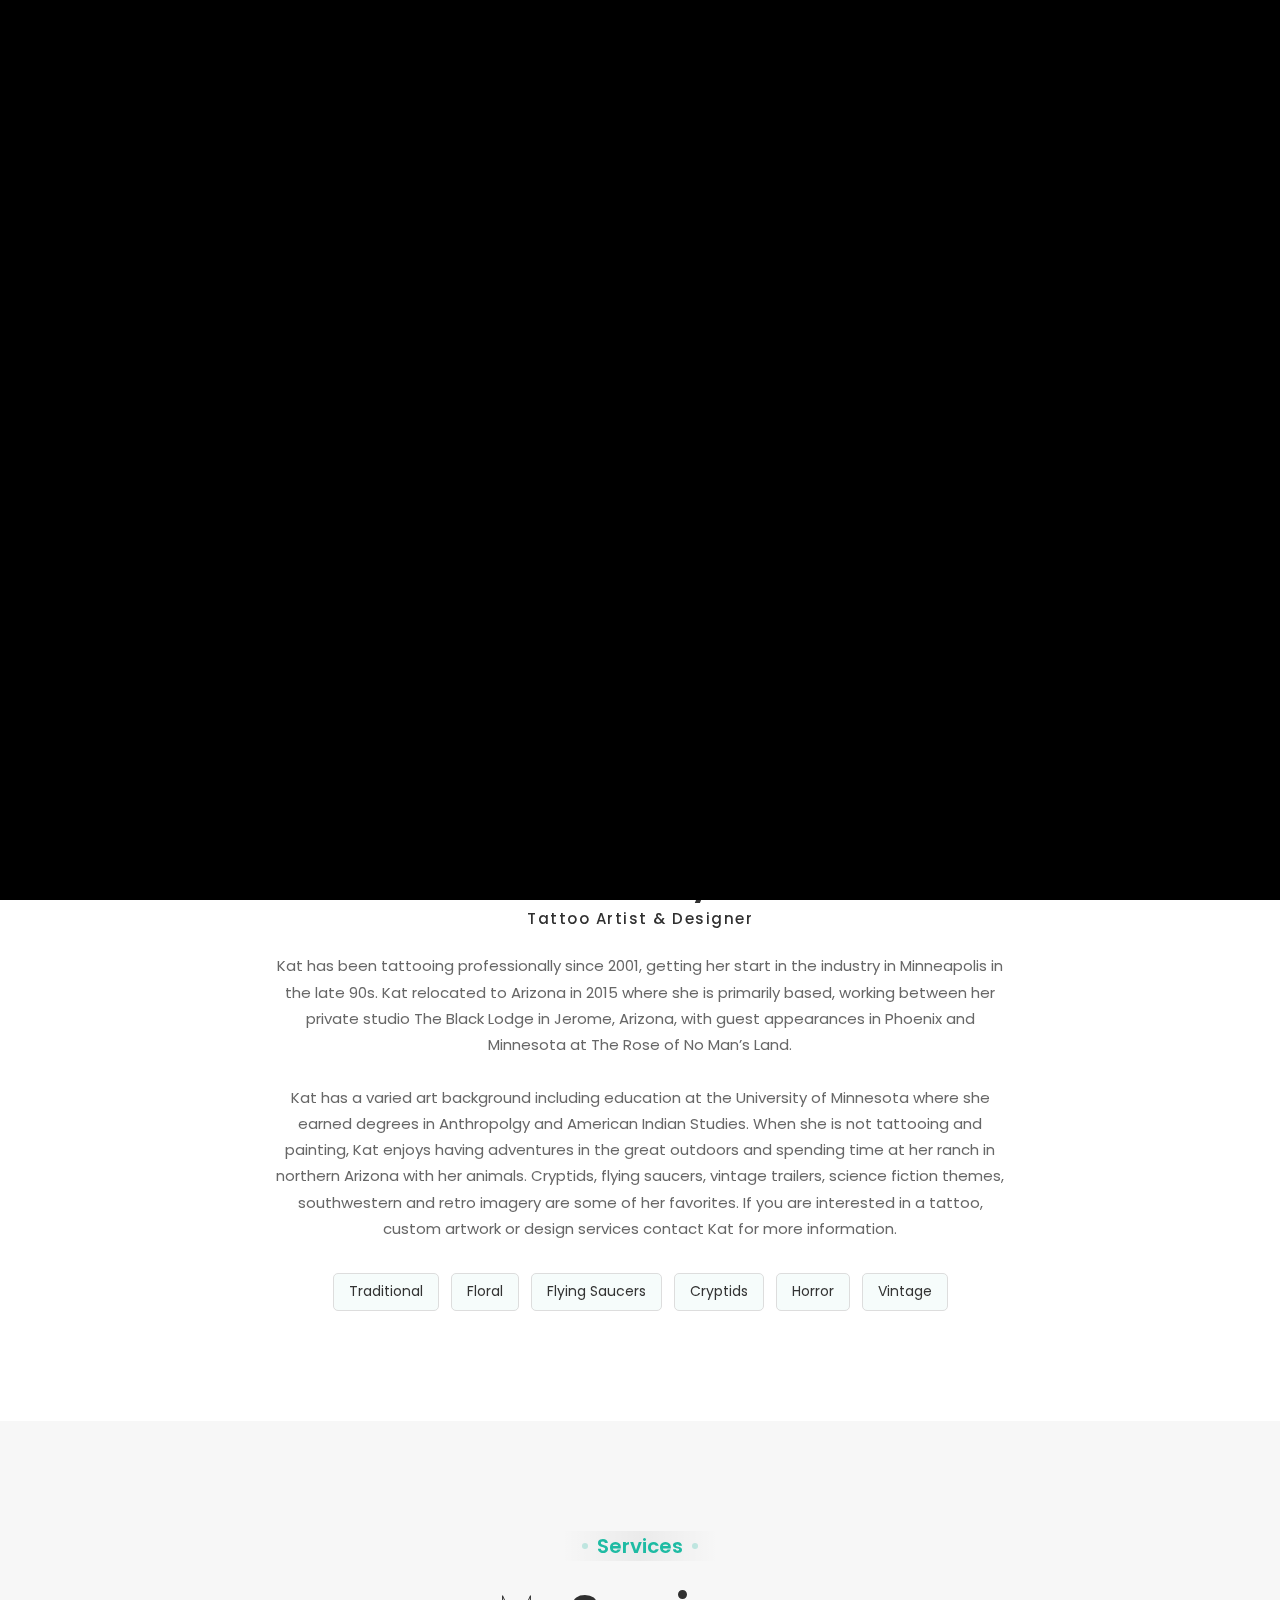
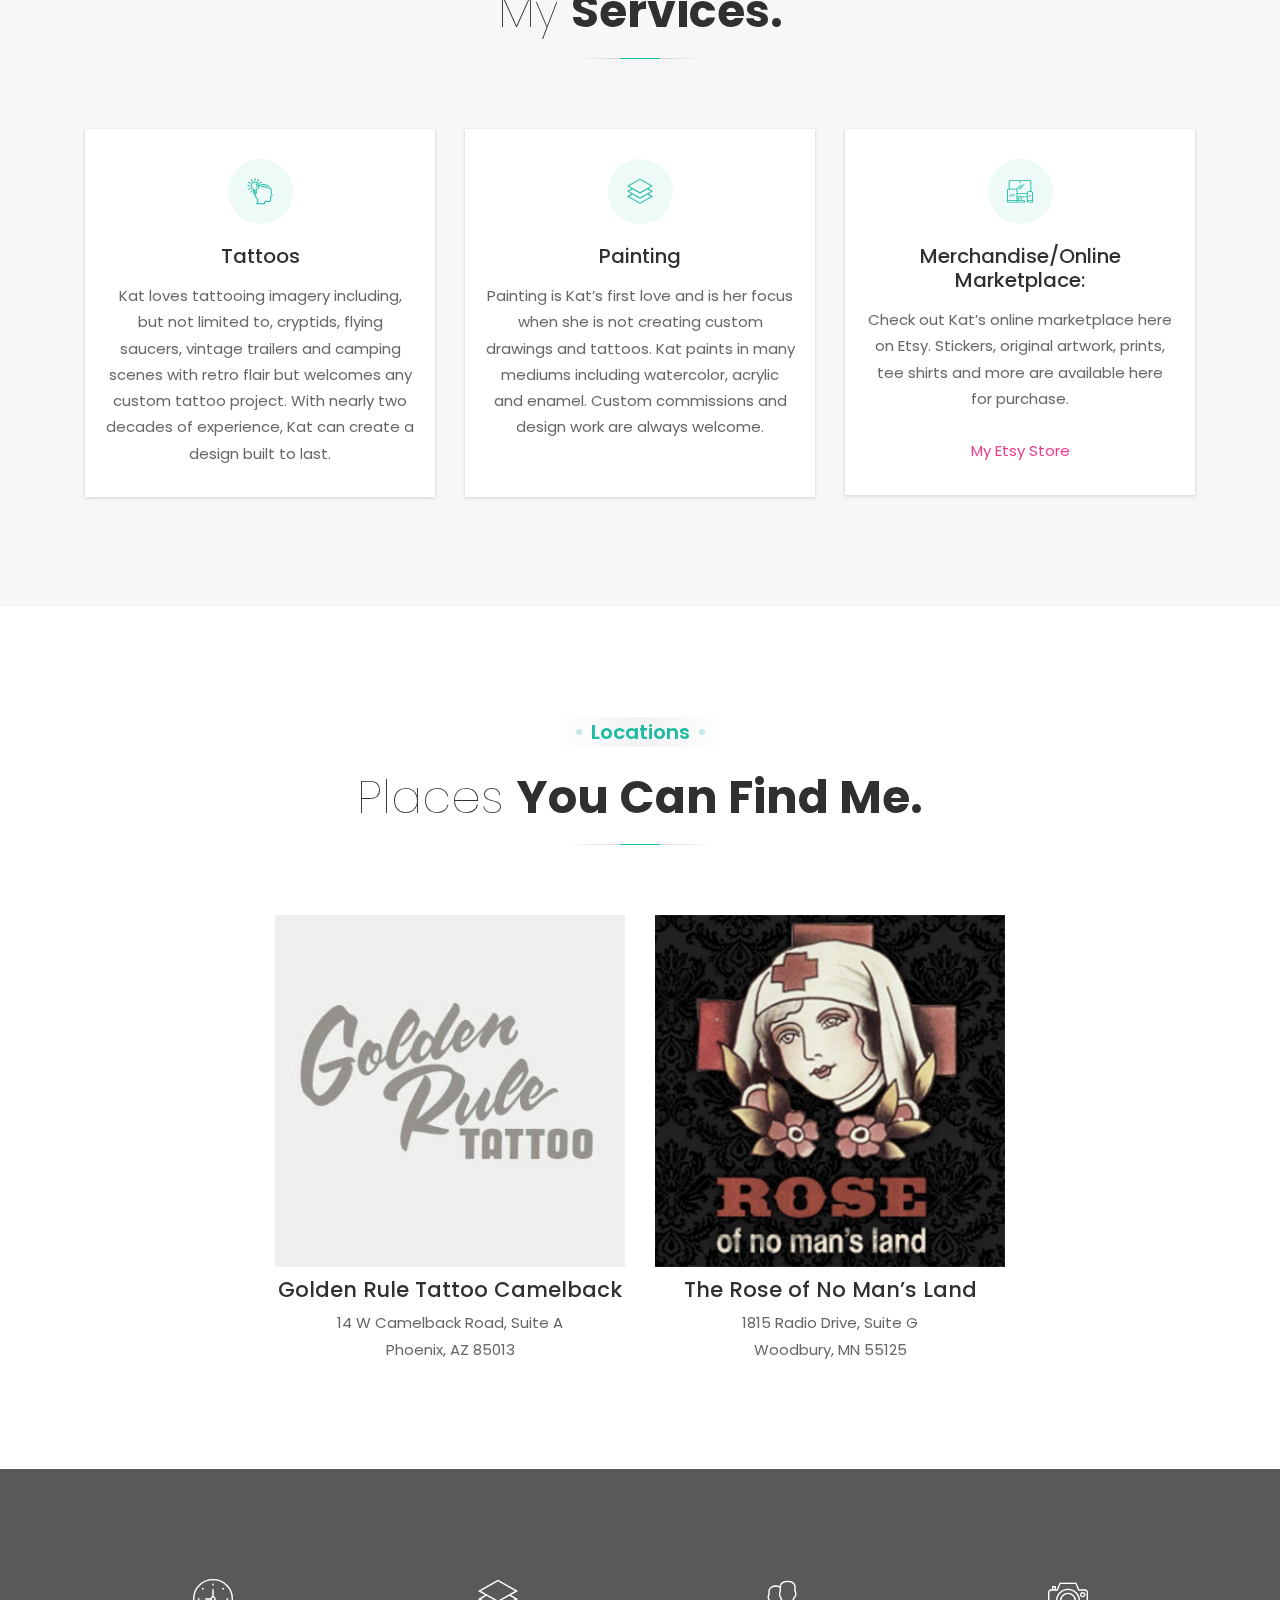
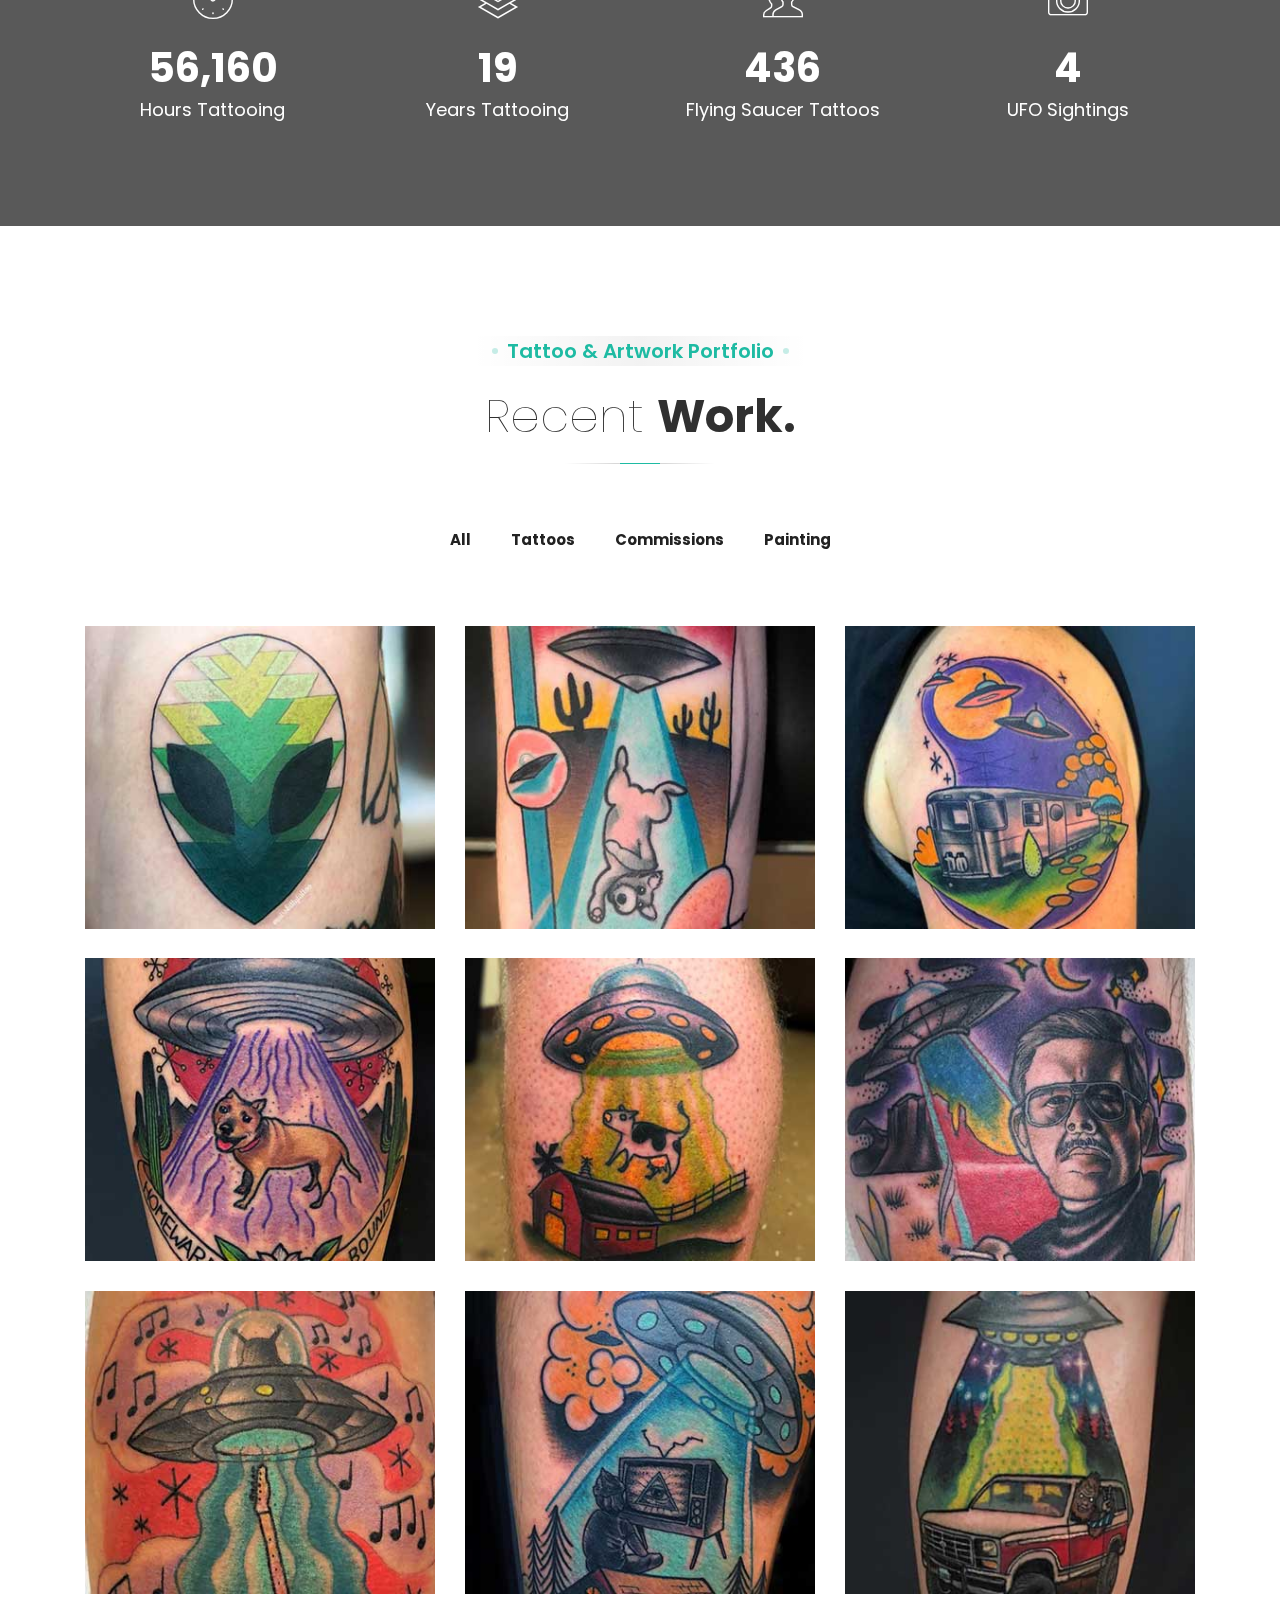
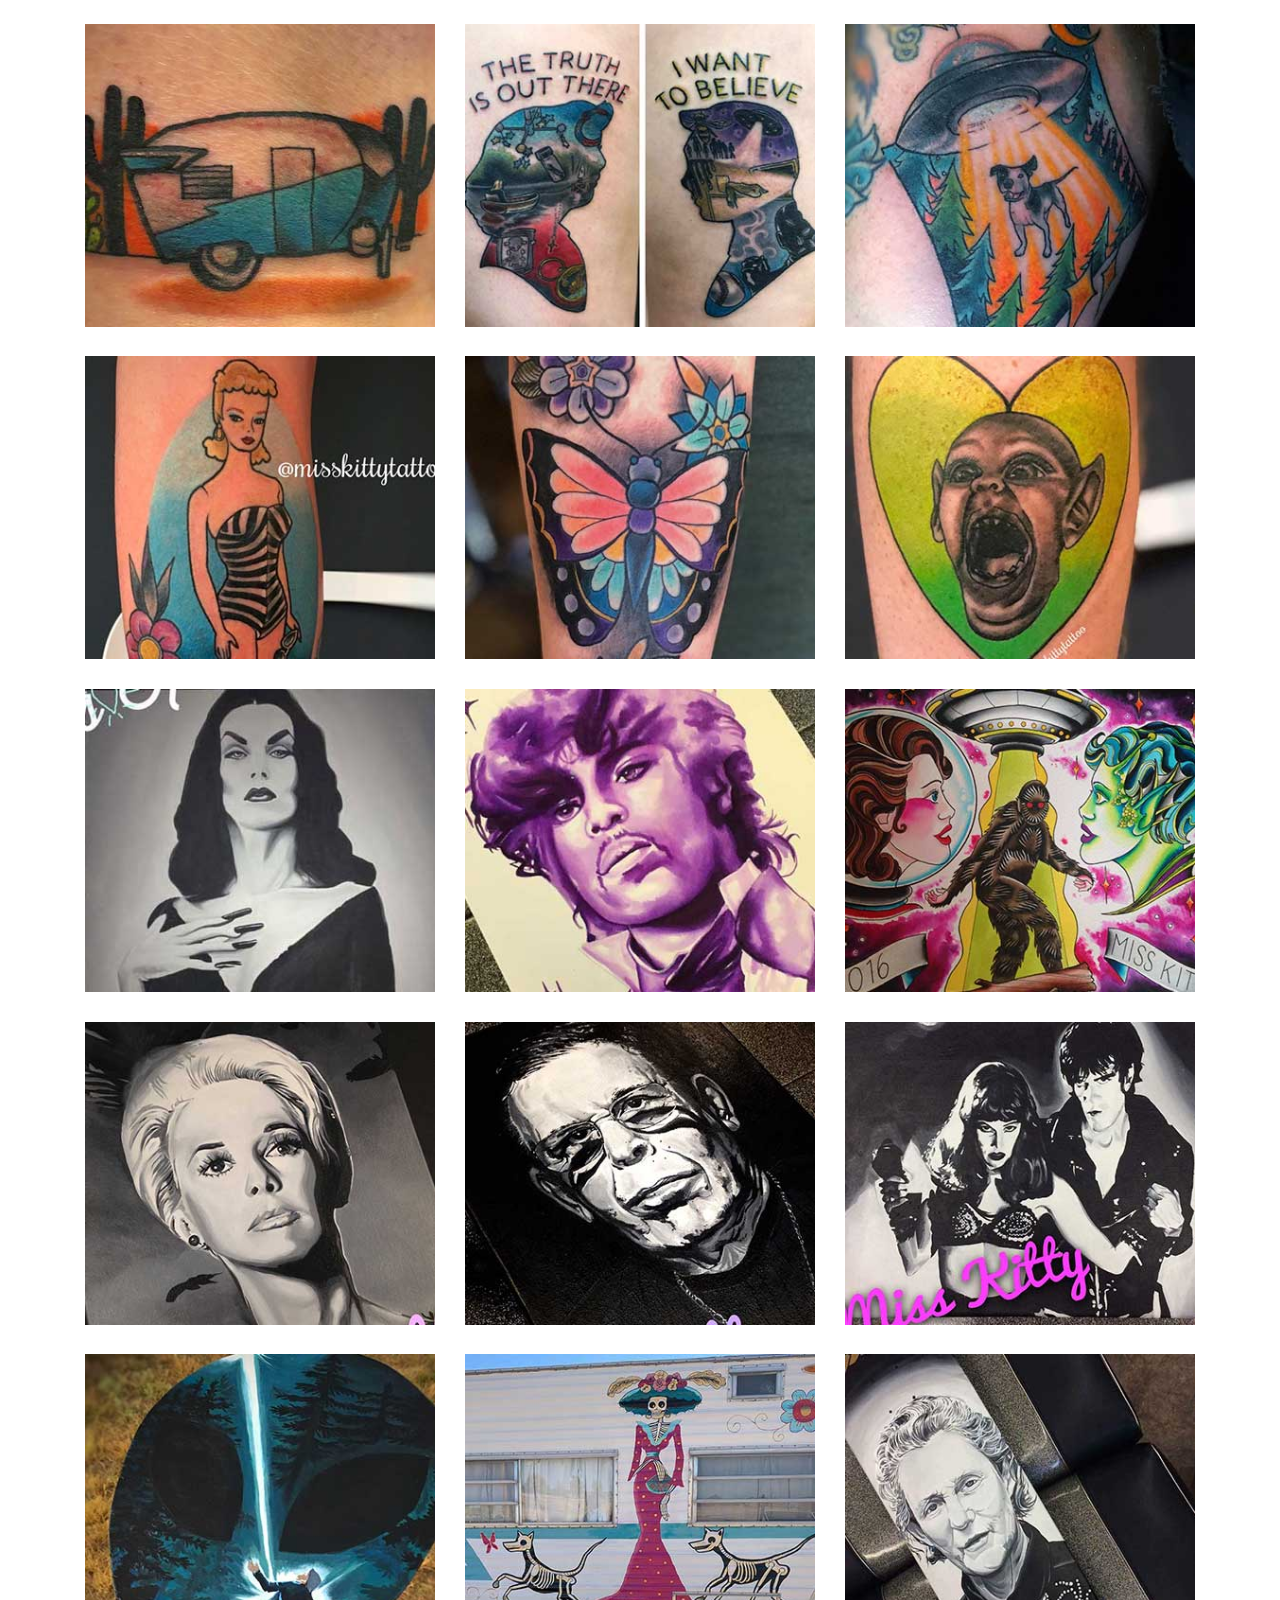
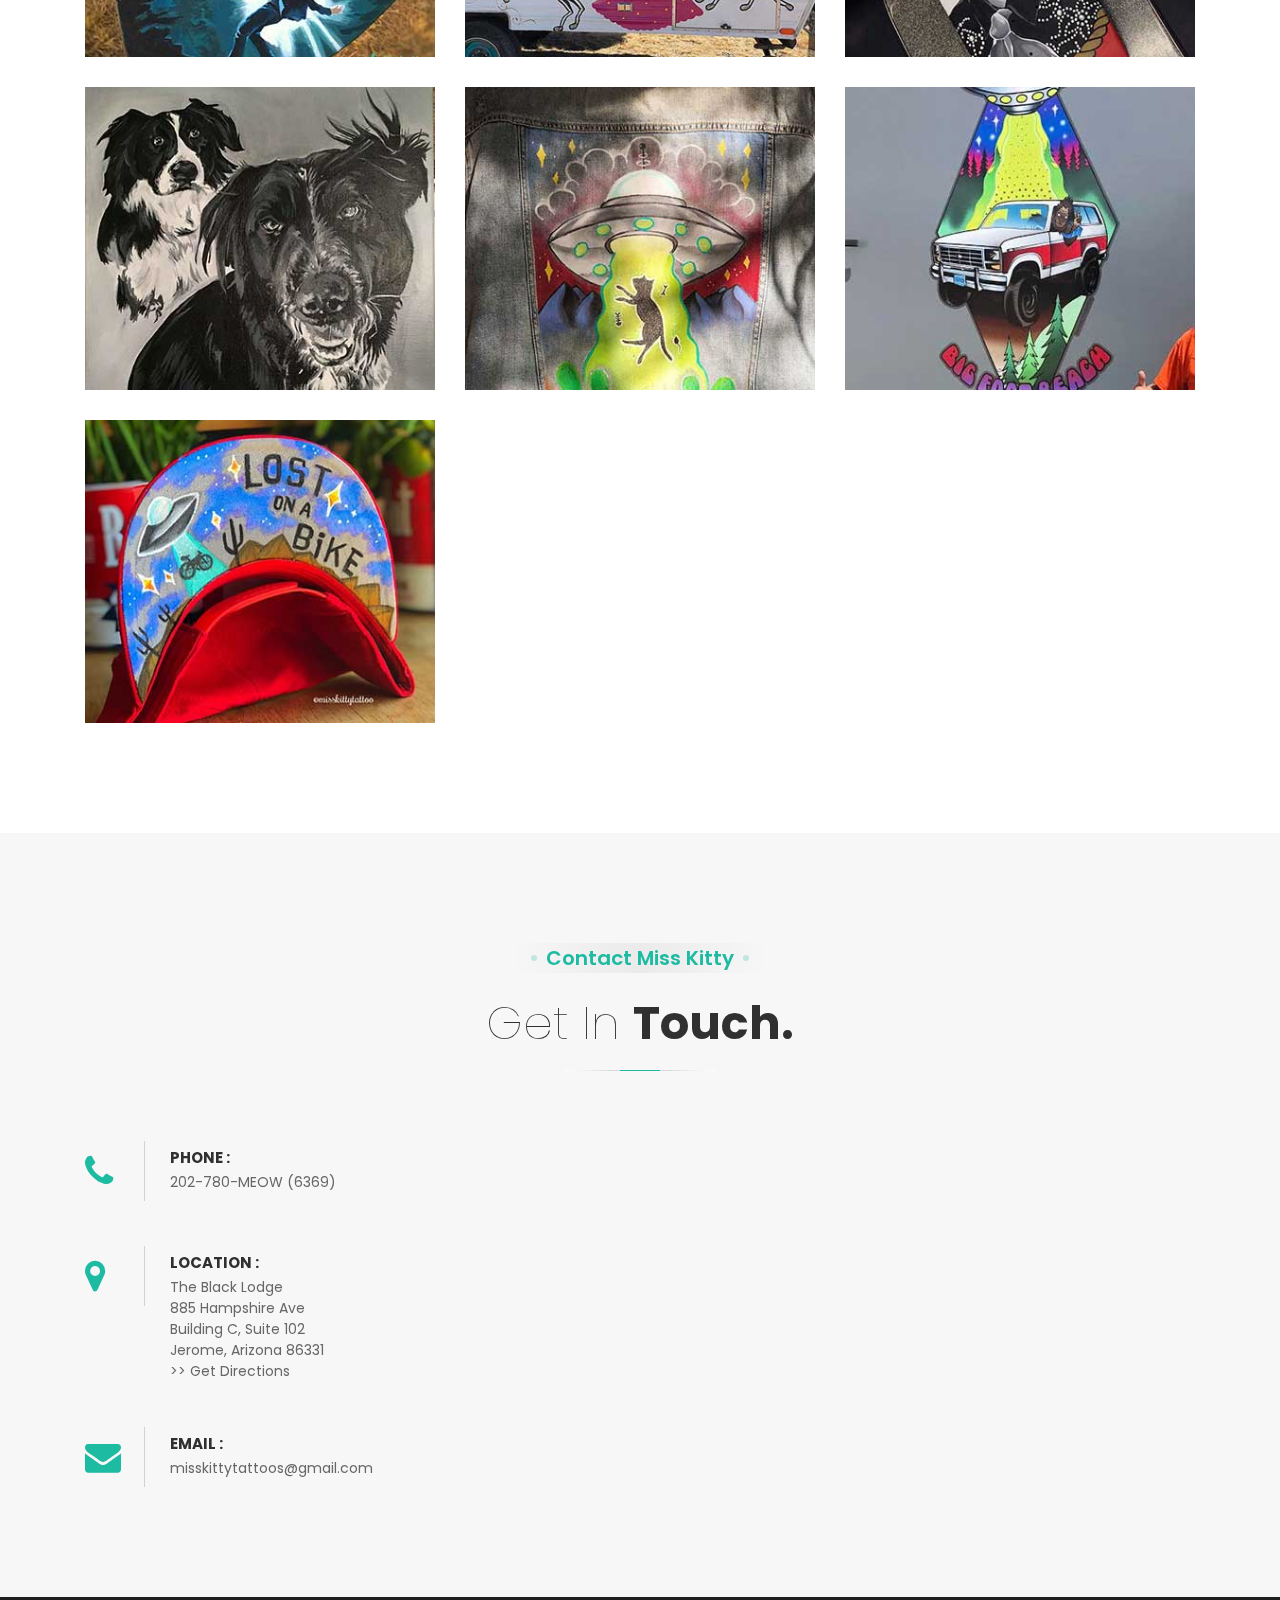
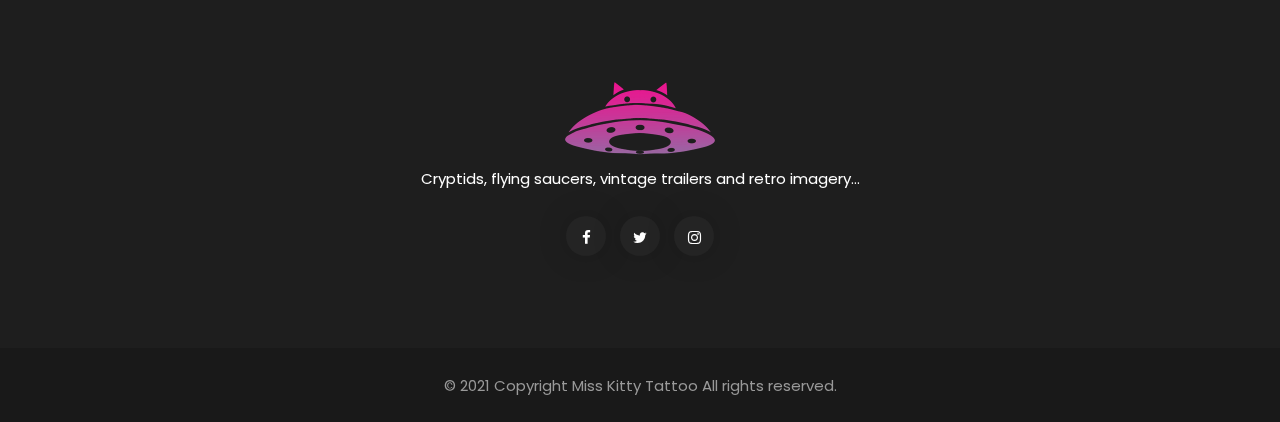
==== index.html @ 93c0c43f "Update index.html" ====
<!doctype html>
<html class="no-js" lang="zxx" dir="ltr">
<head>
    <meta charset="utf-8">
    <meta http-equiv="x-ua-compatible" content="ie=edge">
    <meta name="viewport" content="width=device-width, initial-scale=1">
    
    
    <!-- Page Title -->
    <title>Miss Kitty Tattoo</title>
    
    <!---Font Icon-->
    <link rel="stylesheet" href="css/font-awesome.min.css">
    <link rel="stylesheet" href="css/flaticon.css">
    
    <!-- Place favicon.ico in the root directory -->
    <link rel="shortcut icon" href="images/favicon.ico">

    <!-- Plugins css -->
    <link rel="stylesheet" href="css/plugins.css">
    
    <!-- Theme Style -->
    <link rel="stylesheet" href="style.css">
    
    <!-- Modernizr js-->
    <script src="js/vendor/modernizr-2.8.3.min.js"></script>
</head>

<body data-spy="scroll" data-target=".navigation_area">
    <!--[if lt IE 8]>
    <p class="browserupgrade">You are using an <strong>outdated</strong> browser. Please <a href="http://browsehappy.com/">upgrade your browser</a> to improve your experience.</p>
    <![endif]-->
    
    <!--~~~~~ Start Preloader Area ~~~~~-->
    <div id="preloader">
        <div class="loader_line"></div>
    </div>
    <!--~./ end prealoader area ~-->
    
    
    <!--~~~~~~~~~~~~~~~~~~~~~~~~~~~~~~~~~~~~~~~
        Site Header
    ~~~~~~~~~~~~~~~~~~~~~~~~~~~~~~~~~~~~~~~-->
    <header id="header" class="site_header">
        <!--~~~~~ Start Site Navigarion ~~~~~-->
        <div class="site_navigation">
            <div class="container-fluid">
                <div class="row">
                    <div class="col-12">
                        <nav class="navbar navbar-expand-lg navigation_area">
                            <a class="navbar-brand site_logo" href="index.html">
                                <img src="images/miss_kitty_tattoo_logo2.png" width="100" alt="miss kitty tattoo" id="logo">
                            </a>
                            <button class="navbar-toggler" type="button" data-toggle="collapse" data-target="#navbarNav" aria-controls="navbarNav" aria-expanded="false" aria-label="Toggle navigation">
                                <span class="navbar-toggler-icon"></span>
                            </button>
                            <div class="collapse navbar-collapse mainmenu_area" id="navbarNav">
                                <ul class="navbar-nav mainmenu">
                                    <li class="nav-item">
                                        <a class="nav-link smoot_scroll dots_effect active" href="#home" data-scroll-nav="0">Home <span class="dot_effect dot_hover"></span></a>
                                    </li>
                                    <li class="nav-item">
                                        <a class="nav-link smoot_scroll dots_effect" href="#about" data-scroll-nav="1">About <span class="dot_effect dot_hover"></span></a>
                                    </li>
                                    <li class="nav-item">
                                        <a class="nav-link smoot_scroll dots_effect" href="#services" data-scroll-nav="2">services <span class="dot_effect dot_hover"></span></a>
                                    </li>
                                    <li class="nav-item">
                                        <a class="nav-link smoot_scroll dots_effect" href="#location" data-scroll-nav="5">Locations <span class="dot_effect dot_hover"></span></a>
                                    </li>
                                    <li class="nav-item">
                                        <a class="nav-link smoot_scroll dots_effect" href="#work" data-scroll-nav="3">Work <span class="dot_effect dot_hover"></span></a>
                                    </li>
                                    <li class="nav-item">
                                        <a class="nav-link smoot_scroll dots_effect" href="#contact" data-scroll-nav="6">contact <span class="dot_effect dot_hover"></span></a>
                                    </li>
                                </ul>
                            </div>
                        </nav>
                    </div>
                </div>
            </div>
        </div>
        <!--~./ end site navigation ~-->
    </header>  
    <!--~~/. end site header ~~-->
    <div id="sticky_header"></div>
    
    
    <!--~~~~~~~~~~~~~~~~~~~~~~~~~~~~~~~~~~~~~~~
        Site Wrapper
    ~~~~~~~~~~~~~~~~~~~~~~~~~~~~~~~~~~~~~~~-->
    <div class="site_wrapper bg_white">
        <!--~~~~~ Start Welcome Area ~~~~~-->
        <section id="home" class="section_scroll welcome_area" data-scroll-index="0">
            <div class="bg_overlay bg_image page_cover" style="background-image:url('images/kat_tattooing2.jpg')"></div>
        2
            <div ></div>
            
            <!--~~~~~ Start Home Wrapper Info ~~~~~-->
            <div class="home_wrapper_info">
                <div class="container">
                    <div class="row justify-content-center">
                        <div class="col-lg-12">
                            <div class="home_text_block text-center">
                                <h3><span>Welcome to Miss Kitty Tattoo</span></h3>
                                <h1 class="cd-headline clip">
                                    <!--<span>Tattoos are</span>-->
                                    <span class="cd-words-wrapper">
                                        <b class="is-visible">I Want to Believe</b>
                                        <b>The Truth is Out There</b>
                                        <b>We are Not Alone</b>
                                    </span>
                                </h1>
                                <ul class="expart_list">
                                    <li>Tattoo Artist</li>
                                    <li>Painter</li>
                                    <li>Designer</li>
                                </ul>
                                <ul class="header_social_share">
                                    <li><a href="https://www.facebook.com/misskittytattoo/"><i class="fa fa-facebook"></i></a></li>
                                    <li><a href="https://twitter.com/kat_misskitty?lang=en"><i class="fa fa-twitter"></i></a></li>
                                    <li><a href="https://www.instagram.com/misskittytattoo/"><i class="fa fa-instagram"></i></a></li>
                                </ul>
                            </div>
                        </div>
                    </div>
                </div>
            </div>
            <!--~./ end home wrapper info ~-->

            <div class="scroll_indicator_wrapper">
                <a href="#about" class="scroll_indicator scroll_down" data-scroll-goto="1"></a>
            </div>
        </section>
        <!--~./ end welcome area ~-->
        
        <!--~~~~~ Start About Area ~~~~~-->
        <section id="about" class="section_scroll" data-scroll-index="1">
            <div class="about_area pb-110">
                <div class="container">
                    <div class="row justify-content-center">
                        <div class="col-lg-8">
                            <div class="about_content text-center">
                                <div class="info">
                                    <img src="images/miss_kitty_headshot.jpg" alt="about miss kitty">
                                    <h3>Miss Kitty</h3>
                                    <h5>Tattoo Artist & Designer</h5>
                                </div>

                                <p>Kat has been tattooing professionally since 2001, getting her start in the industry in Minneapolis in the late 90s. Kat relocated to Arizona in 2015 where she is primarily based, working between her private studio The Black Lodge in Jerome, Arizona, with guest appearances in Phoenix and Minnesota at The Rose of No Man’s Land. 
<br><br>
                                    Kat has a varied art background including education at the University of Minnesota where she earned degrees in Anthropolgy and American Indian Studies. When she is not tattooing and painting, Kat enjoys having adventures in the great outdoors and spending time at her ranch in northern Arizona with her animals. Cryptids, flying saucers, vintage trailers, science fiction themes, southwestern and retro imagery are some of her favorites. If you are interested in a tattoo, custom artwork or design services contact Kat for more information.</p>

                                <ul class="tag_list">
                                    <li>Traditional</li>
                                    <li>Floral</li>
                                    <li>Flying Saucers</li>
                                    <li>Cryptids</li>
                                    <li>Horror</li>
                                    <li>Vintage</li>
                                </ul>
                            </div>
                        </div>
                    </div>
                </div>
            </div>
            
        </section>
        <!--~./ end about area ~-->
        
        <!--~~~~~ Start Services Area ~~~~~-->
        <section id="services" class="services_area section_scroll bg_gray ptb-110" data-scroll-index="2">
            <div class="container">
                <div class="row">
                    <div class="col-12">
                        <div class="section_title text-center">
                            <h3><span>services</span></h3>
                            <h2 class="title">My <span>Services.</span></h2>
                        </div>
                    </div>
                </div>
                <div class="row justify-content-center">
                    <!--~~ Start Single Service ~~-->
                    <div class="col-lg-4 col-md-6">
                        <div class="single_service">
                            <div class="icon">
                                <i class="flaticon-idea"></i>
                            </div>
                            <div class="info">
                                <h2>Tattoos</h2>
                                <p>Kat loves tattooing imagery including, but not limited to, cryptids, flying saucers, vintage trailers and camping scenes with retro flair but welcomes any custom tattoo project. With nearly two decades of experience, Kat can create a design built to last. </p>
                            </div>
                        </div>
                    </div><!--~./end single service ~-->
                    <!--~~ Start Single Service ~~-->
                    <div class="col-lg-4 col-md-6">
                        <div class="single_service">
                            <div class="icon">
                                <i class="flaticon-layers"></i>
                            </div>
                            <div class="info">
                                <h2>Painting</h2>
                                <p>Painting is Kat’s first love and is her focus when she is not creating custom drawings and tattoos.  Kat paints in many mediums including watercolor, acrylic and enamel. Custom commissions and design work are always welcome.<br><br> </p>
                            </div>
                        </div>
                    </div><!--~./end single service ~-->
                    <!--~~ Start Single Service ~~-->
                    <div class="col-lg-4 col-md-6">
                        <div class="single_service">
                            <div class="icon">
                                <i class="flaticon-responsive"></i>
                            </div>
                            <div class="info">
                                <h2>Merchandise/Online Marketplace:</h2>
                                <p>Check out Kat’s online marketplace here on Etsy. Stickers, original artwork, prints, tee shirts and more are available here for purchase. 
                                    <br><br><a href="https://www.etsy.com/shop/MissKittyTattoos" target="_blank" style="color:#e83e8c !important;">My Etsy Store</a></p>
                            </div>
                        </div>
                    </div><!--~./end single service ~-->
                </div>
            </div>
        </section>
        <!--~./ end services area ~-->
         <!--~~~~~ Start Loaction Area ~~~~~-->
         <section id="location" class="services_area section_scroll ptb-110" data-scroll-index="5">
            <div class="container">
                <div class="row">
                    <div class="col-12">
                        <div class="section_title text-center">
                            <h3><span>locations</span></h3>
                            <h2 class="title">Places <span>You Can Find Me.</span></h2>
                        </div>
                    </div>
                </div>
                <div class="row justify-content-center">
                    <!--~~ Start Sigle Work ~~-->
                    <div class="col-lg-4 col-md-6 brand grid tattoo">
                        <a href="https://goldenruletattoo.com/kat/" target="_blank">
                            <div class="work_thumb" style="padding-bottom:10px;">
                                <img src="images/rule.jpg" alt="project1" class="img-responsive">
                            </div>
                            <div class="work_hover_mask">
                                <div class="mask_container text-center">
                                    <h3>Golden Rule Tattoo Camelback</h3>
                                    <p>14 W Camelback Road, Suite A<br>Phoenix, AZ 85013<br><br></p>
                                </div>
                            </div>
                        </a>
                    </div><!--~/. end single work ~-->
                    <!--~~ Start Sigle Work ~~-->
                   <!--~/. <div class="col-lg-4 col-md-6 grid art">
                        <a href="https://www.facebook.com/holdfasttattooprescott/" target="_blank">
                            <div class="work_thumb" style="padding-bottom:10px;">
                                <img src="images/hold.jpg" alt="project1" class="img-responsive">
                            </div>
                            <div class="work_hover_mask">
                                <div class="mask_container text-center">
                                    <h3>Hold Fast Tattoo</h3>
                                    <p>330 1/2 W. Gurley Street<br>Prescott, AZ 86301</p>
                                </div>
                                
                            </div>
                        </a>
                    </div> end single work ~-->
                    <!--~~ Start Sigle Work ~~-->
                    <div class="col-lg-4 col-md-6 brand grid tattoo">
                    <a href="http://www.mnrose.com/" target="_blank">
                            <div class="work_thumb" style="padding-bottom:10px;">
                                <img src="images/rose.jpg" alt="project1" class="img-responsive">
                            </div>
                    <div class="work_hover_mask">
                                <div class="mask_container text-center">
                                    <h3>The Rose of No Man’s Land</h3>
                                    <p>1815 Radio Drive, Suite G<br>Woodbury, MN 55125</p>
                                </div>
                        </div>
                    </a></div><!--~/. end single work ~-->
                </div>
                
            </div>
        </section>
        <!--~./ end location area ~-->
        <!--~~~~~ Start Fanfact Area ~~~~~-->
        <section class="fanfact_area ptb-100 funfact_bg bg_image bg_overlay" style="background-image:url('images/space.jpg')">
            <div class="container">
                <div class="row">
                    <!--~~ Start Fanfact ~~-->
                    <div class="col-lg-3 col-md-6 col-sm-6">
                        <div class="single-fanfact">
                            <span class="flaticon-clock"></span>
                            <h3 class="counter">56,160</h3>
                            <p>hours tattooing</p>
                        </div>
                    </div><!--~~/. end fanfact ~~-->
                    <!--~~ Start Fanfact ~~-->
                    <div class="col-lg-3 col-md-6 col-sm-6">
                        <div class="single-fanfact">
                            <span class="flaticon-layers"></span>
                            <h3 class="counter">19</h3>
                            <p>years tattooing</p>
                        </div>
                    </div><!--~~/. end fanfact ~~-->
                    <!--~~ Start Fanfact ~~-->
                    <div class="col-lg-3 col-md-6 col-sm-6">
                        <div class="single-fanfact">
                            <span class="flaticon-users"></span>
                            <h3 class="counter">436</h3>
                            <p>flying saucer tattoos</p>
                        </div>
                    </div><!--~~/. end fanfact ~~-->
                    <!--~~ Start Fanfact ~~-->
                    <div class="col-lg-3 col-md-6 col-sm-6">
                        <div class="single-fanfact">
                            <span class="flaticon-photo-camera"></span>
                            <h3 class="counter">4</h3>
                            <p>UFO sightings</p>
                        </div>
                    </div><!--~~/. end fanfact ~~-->
                    <!--~~ Start Fanfact 
                    <div class="col-lg-3 col-md-6 col-sm-6">
                        <div class="single-fanfact">
                            <span class="flaticon-trophy"></span>
                            <h3 class="counter">2</h3>
                            <p>Cryptids sightings</p>
                        </div>~~-->
                    </div><!--~~/. end fanfact ~~-->
                </div>
            </div>
        </section>
        <!--~./ end fanfact area ~-->
        
        <!--~~~~~ Start Work Area ~~~~~-->
        <section id="work" class="work_area section_scroll ptb-110" data-scroll-index="3">
            <div class="container">
                <div class="row">
                    <div class="col-12">
                        <div class="section_title text-center">
                            <h3><span>tattoo & artwork portfolio</span></h3>
                            <h2 class="title">Recent <span>Work.</span></h2>
                        </div>
                    </div>
                </div>
                <div class="row">
                    <div class="col-12">
                        <ul class="recent_work_nav">
                            <li>
                                <a href="#" data-filter="*" class="dots_effect filter active">all<span class="dot_effect dot_hover"></span>
                                </a>
                            </li>
                            <li>
                                <a href="#" data-filter=".tattoo" class="dots_effect filter">tattoos<span class="dot_effect dot_hover"></span></a>
                            </li>
                            <li>
                                <a href="#" data-filter=".art" class="dots_effect filter">commissions<span class="dot_effect dot_hover"></span></a>
                            </li>
                            <li>
                                <a href="#" data-filter=".paint" class="dots_effect filter">painting<span class="dot_effect dot_hover"></span></a>
                            </li>
<!--                            <li>
                                <a href="#" data-filter=".web" class="dots_effect filter">web<span class="dot_effect dot_hover"></span></a>
                            </li>-->
                        </ul>
                    </div>
                </div>
                <div id="masonry" class="row justify-content-center portfolio_items_list">
                    <!--~~ Start Sigle Work ~~-->
                    <div class="col-lg-4 col-md-6 brand grid tattoo">
                        <a href="images/art/tattoo_01_lg.jpg" class="work_item">
							<div class="work_thumb">
								<img src="images/art/tattoo_01_sm.jpg" alt="project1" class="img-responsive">
							</div>
							<div class="work_hover_mask">
								<div class="mask_container text-center">
                                        <h3>Click</h3>
                                        <p>To View</p>
								</div>
								<span class="fa fa-picture-o"></span>
							</div>
						</a>
                    </div><!--~/. end single work ~-->
                    <!--~~ Start Sigle Work ~~-->
                    <div class="col-lg-4 col-md-6 grid tatto">
                        <a href="images/art/tattoo_02_lg.jpg" class="work_item">
							<div class="work_thumb">
								<img src="images/art/tattoo_02_sm.jpg" alt="project1" class="img-responsive">
							</div>
							<div class="work_hover_mask">
								<div class="mask_container text-center">
                                        <h3>Click</h3>
                                        <p>To View</p>
								</div>
								<span class="fa fa-picture-o"></span>
							</div>
						</a>
                    </div><!--~/. end single work ~-->
                    <!--~~ Start Sigle Work ~~-->
                    <div class="col-lg-4 col-md-6 brand grid tattoo">
                      <a href="images/art/tattoo_03_lg.jpg" class="work_item">
							<div class="work_thumb">
								<img src="images/art/tattoo_03_sm.jpg" alt="project1" class="img-responsive">
							</div>
					  <div class="work_hover_mask">
								<div class="mask_container text-center">
                                        <h3>Click</h3>
                                        <p>To View</p>
								</div>
								<span class="fa fa-picture-o"></span>
						  </div>
					  </a></div><!--~/. end single work ~-->
                    <!--~~ Start Sigle Work ~~-->
                    <div class="col-lg-4 col-md-6 brand grid tattoo">
                        <a href="images/art/tattoo_04_lg.jpg" class="work_item">
							<div class="work_thumb">
								<img src="images/art/tattoo_04_sm.jpg" alt="project1" class="img-responsive">
							</div>
							<div class="work_hover_mask">
								<div class="mask_container text-center">
                                        <h3>Click</h3>
                                        <p>To View</p>
								</div>
								<span class="fa fa-picture-o"></span>
							</div>
						</a>
                    </div><!--~/. end single work ~-->
                    <!--~~ Start Sigle Work ~~-->
                    <div class="col-lg-4 col-md-6 brand grid tattoo">
                        <a href="images/art/tattoo_05_lg.jpg" class="work_item">
							<div class="work_thumb">
								<img src="images/art/tattoo_05_sm.jpg" alt="project1" class="img-responsive">
							</div>
							<div class="work_hover_mask">
								<div class="mask_container text-center">
                                        <h3>Click</h3>
								    <p>To View</p>
								</div>
								<span class="fa fa-picture-o"></span>
							</div>
						</a>
                    </div><!--~/. end single work ~-->
                    <!--~~ Start Sigle Work ~~-->
                    <div class="col-lg-4 col-md-6 brand grid tattoo">
                        <a href="images/art/tattoo_06_lg.jpg" class="work_item">
							<div class="work_thumb">
								<img src="images/art/tattoo_06_sm.jpg" alt="project1" class="img-responsive">
							</div>
							<div class="work_hover_mask">
								<div class="mask_container text-center">
                                        <h3>Click</h3>
								    <p>To View</p>
								</div>
								<span class="fa fa-picture-o"></span>
							</div>
						</a>
                    </div><!--~/. end single work ~-->
                    <!--~~ Start Sigle Work ~~-->
                    <div class="col-lg-4 col-md-6 brand grid tattoo">
                        <a href="images/art/tattoo_07_lg.jpg" class="work_item">
							<div class="work_thumb">
								<img src="images/art/tattoo_07_sm.jpg" alt="project1" class="img-responsive">
							</div>
							<div class="work_hover_mask">
								<div class="mask_container text-center">
                                        <h3>Click</h3>
								    <p>To View</p>
								</div>
								<span class="fa fa-picture-o"></span>
							</div>
						</a>
                    </div><!--~/. end single work ~-->
                    <!--~~ Start Sigle Work ~~-->
                    <div class="col-lg-4 col-md-6 grid brand tattoo">
                        <a href="images/art/tattoo_08_lg.jpg" class="work_item">
							<div class="work_thumb">
								<img src="images/art/tattoo_08_sm.jpg" alt="project1" class="img-responsive">
							</div>
							<div class="work_hover_mask">
								<div class="mask_container text-center">
                                        <h3>Click</h3>
								    <p>To View</p>
								</div>
								<span class="fa fa-picture-o"></span>
							</div>
						</a>
                    </div><!--~/. end single work ~-->
                    <!--~~ Start Sigle Work ~~-->
                    <div class="col-lg-4 col-md-6 grid brand tattoo">
                        <a href="images/art/tattoo_09_lg.jpg" class="work_item">
							<div class="work_thumb">
								<img src="images/art/tattoo_09_sm.jpg" alt="project1" class="img-responsive">
							</div>
							<div class="work_hover_mask">
								<div class="mask_container text-center">
                                        <h3>Click</h3>
								    <p>To View</p>
								</div>
								<span class="fa fa-picture-o"></span>
							</div>
						</a>
                    </div><!--~/. end single work ~-->
                    <!--~~ Start Sigle Work ~~-->
                    <div class="col-lg-4 col-md-6 brand grid tattoo">
                        <a href="images/art/tattoo_10_lg.jpg" class="work_item">
							<div class="work_thumb">
								<img src="images/art/tattoo_10_sm.jpg" alt="project1" class="img-responsive">
							</div>
							<div class="work_hover_mask">
								<div class="mask_container text-center">
                                        <h3>Click</h3>
								    <p>To View</p>
								</div>
								<span class="fa fa-picture-o"></span>
							</div>
						</a>
                    </div><!--~/. end single work ~-->
                    <!--~~ Start Sigle Work ~~-->
                    <div class="col-lg-4 col-md-6 brand grid tattoo">
                        <a href="images/art/tattoo_11_lg.jpg" class="work_item">
							<div class="work_thumb">
								<img src="images/art/tattoo_11_sm.jpg" alt="project1" class="img-responsive">
							</div>
							<div class="work_hover_mask">
								<div class="mask_container text-center">
                                        <h3>Click</h3>
								    <p>To View</p>
								</div>
								<span class="fa fa-picture-o"></span>
							</div>
						</a>
                    </div><!--~/. end single work ~-->
                    <!--~~ Start Sigle Work ~~-->
                    <div class="col-lg-4 col-md-6 brand grid tattoo">
                        <a href="images/art/tattoo_12_lg.jpg" class="work_item">
							<div class="work_thumb">
								<img src="images/art/tattoo_12_sm.jpg" alt="project1" class="img-responsive">
							</div>
							<div class="work_hover_mask">
								<div class="mask_container text-center">
                                        <h3>Click</h3>
								    <p>To View</p>
								</div>
								<span class="fa fa-picture-o"></span>
							</div>
						</a>
                    </div><!--~/. end single work ~-->
                    <!--~~ Start Sigle Work ~~-->
                    <div class="col-lg-4 col-md-6 grid brand tattoo">
                        <a href="images/art/tattoo_13_lg.jpg" class="work_item">
							<div class="work_thumb">
								<img src="images/art/tattoo_13_sm.jpg" alt="project1" class="img-responsive">
							</div>
							<div class="work_hover_mask">
								<div class="mask_container text-center">
                                        <h3>Click</h3>
								    <p>To View</p>
								</div>
								<span class="fa fa-picture-o"></span>
							</div>
						</a>
                    </div><!--~/. end single work ~-->
                    <!--~~ Start Sigle Work ~~-->
                    <div class="col-lg-4 col-md-6 brand grid tattoo">
                        <a href="images/art/tattoo_14_lg.jpg" class="work_item">
							<div class="work_thumb">
								<img src="images/art/tattoo_14_sm.jpg" alt="project1" class="img-responsive">
							</div>
							<div class="work_hover_mask">
								<div class="mask_container text-center">
                                        <h3>Click</h3>
								    <p>To View</p>
								</div>
								<span class="fa fa-picture-o"></span>
							</div>
						</a>
                    </div><!--~/. end single work ~-->
                    <!--~~ Start Sigle Work ~~-->
                    <div class="col-lg-4 col-md-6 brand grid tattoo">
                        <a href="images/art/tattoo_15_lg.jpg" class="work_item">
							<div class="work_thumb">
								<img src="images/art/tattoo_15_sm.jpg" alt="project1" class="img-responsive">
							</div>
							<div class="work_hover_mask">
								<div class="mask_container text-center">
                                        <h3>Click</h3>
								    <p>To View</p>
								</div>
								<span class="fa fa-picture-o"></span>
							</div>
						</a>
                    </div><!--~/. end single work ~-->
                    
                    <!--~~ Start Sigle Work ~~-->
                    <div class="col-lg-4 col-md-6 brand grid paint">
                        <a href="images/art/paint_01_lg.jpg" class="work_item">
							<div class="work_thumb">
								<img src="images/art/paint_01_sm.jpg" alt="project1" class="img-responsive">
							</div>
							<div class="work_hover_mask">
								<div class="mask_container text-center">
                                        <h3>Click</h3>
								    <p>To View</p>
								</div>
								<span class="fa fa-picture-o"></span>
							</div>
						</a>
                    </div><!--~/. end single work ~-->

 
       
                    <!--~~ Start Sigle Work ~~-->
                    <div class="col-lg-4 col-md-6 grid paint">
                        <a href="images/art/paint_02_lg.jpg" class="work_item">
							<div class="work_thumb">
								<img src="images/art/paint_02_sm.jpg" alt="project1" class="img-responsive">
							</div>
							<div class="work_hover_mask">
								<div class="mask_container text-center">
                                        <h3>Click</h3>
								    <p>To View</p>
								</div>
								<span class="fa fa-picture-o"></span>
							</div>
						</a>
                    </div><!--~/. end single work ~-->
                    <!--~~ Start Sigle Work ~~-->
                    <div class="col-lg-4 col-md-6 grid brand paint">
                        <a href="images/art/paint_03_lg.jpg" class="work_item">
							<div class="work_thumb">
								<img src="images/art/paint_03_sm.jpg" alt="project1" class="img-responsive">
							</div>
							<div class="work_hover_mask">
								<div class="mask_container text-center">
                                        <h3>Click</h3>
                                        <p>To View</p>
								</div>
								<span class="fa fa-picture-o"></span>
							</div>
						</a>
                    </div><!--~/. end single work ~-->
                    <!--~~ Start Sigle Work ~~-->
                    <div class="col-lg-4 col-md-6 grid brand paint">
                        <a href="images/art/paint_04_lg.jpg" class="work_item">
							<div class="work_thumb">
								<img src="images/art/paint_04_sm.jpg" alt="project1" class="img-responsive">
							</div>
							<div class="work_hover_mask">
								<div class="mask_container text-center">
                                        <h3>Click</h3>
                                        <p>To View</p>
								</div>
								<span class="fa fa-picture-o"></span>
							</div>
						</a>
                    </div><!--~/. end single work ~-->
                    <!--~~ Start Sigle Work ~~-->
                    <div class="col-lg-4 col-md-6 grid brand paint">
                        <a href="images/art/paint_05_lg.jpg" class="work_item">
							<div class="work_thumb">
								<img src="images/art/paint_05_sm.jpg" alt="project1" class="img-responsive">
							</div>
							<div class="work_hover_mask">
								<div class="mask_container text-center">
                                        <h3>Click</h3>
                                        <p>To View</p>
								</div>
								<span class="fa fa-picture-o"></span>
							</div>
						</a>
                    </div><!--~/. end single work ~-->
                    <!--~~ Start Sigle Work ~~-->
                    <div class="col-lg-4 col-md-6 grid brand paint">
                        <a href="images/art/paint_06_lg.jpg" class="work_item">
							<div class="work_thumb">
								<img src="images/art/paint_06_sm.jpg" alt="project1" class="img-responsive">
							</div>
							<div class="work_hover_mask">
								<div class="mask_container text-center">
                                        <h3>Click</h3>
                                        <p>To View</p>
								</div>
								<span class="fa fa-picture-o"></span>
							</div>
						</a>
                    </div><!--~/. end single work ~-->
                    <!--~~ Start Sigle Work ~~-->
                    <div class="col-lg-4 col-md-6 grid brand paint">
                        <a href="images/art/paint_07_lg.jpg" class="work_item">
							<div class="work_thumb">
								<img src="images/art/paint_07_sm.jpg" alt="project1" class="img-responsive">
							</div>
							<div class="work_hover_mask">
								<div class="mask_container text-center">
                                        <h3>Click</h3>
                                        <p>To View</p>
								</div>
								<span class="fa fa-picture-o"></span>
							</div>
						</a>
                    </div><!--~/. end single work ~-->
                    <!--~~ Start Sigle Work ~~-->
                    <div class="col-lg-4 col-md-6 grid brand art">
                        <a href="images/art/art_01_lg.jpg" class="work_item">
							<div class="work_thumb">
								<img src="images/art/art_01_sm.jpg" alt="project1" class="img-responsive">
							</div>
							<div class="work_hover_mask">
								<div class="mask_container text-center">
								    <h3>Click</h3>
								    <p>To View</p>
								</div>
								<span class="fa fa-picture-o"></span>
							</div>
						</a>
                    </div><!--~/. end single work ~-->
                    <!--~~ Start Sigle Work ~~-->
                    <div class="col-lg-4 col-md-6 grid brand art">
                        <a href="images/art/art_02_lg.jpg" class="work_item">
							<div class="work_thumb">
								<img src="images/art/art_02_sm.jpg" alt="project1" class="img-responsive">
							</div>
							<div class="work_hover_mask">
								<div class="mask_container text-center">
								    <h3>Click</h3>
								    <p>To View</p>
								</div>
								<span class="fa fa-picture-o"></span>
							</div>
						</a>
                    </div><!--~/. end single work ~-->
                    <!--~~ Start Sigle Work ~~-->
                    <div class="col-lg-4 col-md-6 grid brand art">
                        <a href="images/art/art_03_lg.jpg" class="work_item">
							<div class="work_thumb">
								<img src="images/art/art_03_sm.jpg" alt="project1" class="img-responsive">
							</div>
							<div class="work_hover_mask">
								<div class="mask_container text-center">
								    <h3>Click</h3>
								    <p>To View</p>
								</div>
								<span class="fa fa-picture-o"></span>
							</div>
						</a>
                    </div><!--~/. end single work ~-->
                    <!--~~ Start Sigle Work ~~-->
                    <div class="col-lg-4 col-md-6 grid brand art">
                        <a href="images/art/art_04_lg.jpg" class="work_item">
							<div class="work_thumb">
								<img src="images/art/art_04_sm.jpg" alt="project1" class="img-responsive">
							</div>
							<div class="work_hover_mask">
								<div class="mask_container text-center">
								    <h3>Click</h3>
								    <p>To View</p>
								</div>
								<span class="fa fa-picture-o"></span>
							</div>
						</a>
                    </div><!--~/. end single work ~-->
                    <!--~~ Start Sigle Work ~~-->
                    <div class="col-lg-4 col-md-6 grid brand art">
                        <a href="images/art/art_05_lg.jpg" class="work_item">
							<div class="work_thumb">
								<img src="images/art/art_05_sm.jpg" alt="project1" class="img-responsive">
							</div>
							<div class="work_hover_mask">
								<div class="mask_container text-center">
								    <h3>Click</h3>
								    <p>To View</p>
								</div>
								<span class="fa fa-picture-o"></span>
							</div>
						</a>
                    </div><!--~/. end single work ~-->
                    <!--~~ Start Sigle Work ~~-->
                    <div class="col-lg-4 col-md-6 grid brand art">
                        <a href="images/art/art_07_lg.jpg" class="work_item">
							<div class="work_thumb">
								<img src="images/art/art_07_sm.jpg" alt="project1" class="img-responsive">
							</div>
							<div class="work_hover_mask">
								<div class="mask_container text-center">
								    <h3>Click</h3>
								    <p>To View</p>
								</div>
								<span class="fa fa-picture-o"></span>
							</div>
						</a>
                    </div><!--~/. end single work ~-->
                </div>
            </div>
        </section>
        <!--~./ end work area ~-->
        
  
        
        <!--~~~~~ Start Contact Area ~~~~~-->
        <section class="contact_area section_scroll bg_gray ptb-110"  data-scroll-index="6">
            <div class="container">
                <div class="row">
                    <div class="col-lg-12">
                        <div class="section_title text-center">
                            <h3><span>contact miss kitty</span></h3>
                            <h2 class="title">Get In <span>Touch.</span></h2>
                        </div>
                    </div>
                </div>
                <div class="row">
                    <div class="col-lg-6">
                        <!--~~~~~ Start Single Contact Info ~~~~~-->
                        <div class="single_contact_info">
                            <span class="fa fa-phone"></span>
                            <div class="info">
                                <h4>Phone : </h4>
                                <p>202-780-MEOW (6369)</p>
                            </div>
                        </div><!--~./ end single contact info~-->
                        <!--~~~~~ Start Single Contact Info ~~~~~-->
                        <div class="single_contact_info">
                            <span class="fa fa-map-marker"></span>
                            <div class="info">
                                <h4>Location : </h4>

                                <p>The Black Lodge</br>
                                885 Hampshire Ave</br>
                                Building C, Suite 102</br>
                                Jerome, Arizona 86331</br><a style="border-bottom: 1.5px solid #383739; padding-bottom: 1px;" href="https://g.page/the-black-lodge-jerome?share" target="_blank" rel="noopener"> >> Get Directions</a></p>
                            </div>
                        </div><!--~./ end single contact info~-->
                        <!--~~~~~ Start Single Contact Info ~~~~~-->
                        <div class="single_contact_info">
                            <span class="fa fa-envelope"></span>
                            <div class="info">
                                <h4>Email : </h4>
                                <p><a href="mailto:misskittytattoos@gmail.com" >misskittytattoos@gmail.com</a> </p>
                            </div>
                        </div><!--~./ end single contact info~-->
                        
                    </div>
                    <div class="col-lg-6">
                        <iframe src="https://www.google.com/maps/embed?pb=!1m18!1m12!1m3!1d3278.139357809484!2d-112.10915234927656!3d34.752082180325246!2m3!1f0!2f0!3f0!3m2!1i1024!2i768!4f13.1!3m3!1m2!1s0x872d11038fa93e8d%3A0x4568211c3dae9651!2sThe%20Black%20Lodge!5e0!3m2!1sen!2sus!4v1630793049861!5m2!1sen!2sus" width="100%" height="280" frameborder="0" style="border:0; " allowfullscreen></iframe>
                    </div>
                </div>
            </div>
        </section><!--~./ end contact area~~-->
    </div>
    <!--~~/. end site wrapper ~~-->
    
    
    <!--~~~~~ Start Section Sroller Button ~~~~~-->
    <div id="section_scroller_button">
        <span class="fa fa-angle-down"></span>
    </div><!--/#section_scroller_button-->
    
    
    <!--~~~~~~~~~~~~~~~~~~~~~~~~~~~~~~~~~~~~~~~
        Site Footer
    ~~~~~~~~~~~~~~~~~~~~~~~~~~~~~~~~~~~~~~~~-->
    <footer id="footer" class="footer section_scroll">
        <div class="footer-widgets-area ptb-80">
            <div class="container">
                <div class="row justify-content-center">
                    <div class="col-lg-7">
                        <div class="footer_description text-center">
                        <img src="images/miss_kitty_tattoo_logo2.png" alt="Miss Kitty Logo" width="150" style="padding-bottom:10px;">
                           
                            <p>Cryptids, flying saucers, vintage trailers and retro imagery...</p>
                            <ul class="footer_social_share">
                                <li><a href="https://www.facebook.com/misskittytattoo/"><i class="fa fa-facebook"></i></a></li>
                                <li><a href="https://twitter.com/kat_misskitty?lang=en"><i class="fa fa-twitter"></i></a></li>
                                <li><a href="https://www.instagram.com/misskittytattoo/"><i class="fa fa-instagram"></i></a></li>
                            </ul><!-- Footer Social Share -->
                        </div>
                    </div>
                </div>
            </div>
        </div>
        <!-- End footer widgets area -->
        
        <div class="footer-bottom-area text-center">
            <div class="container">
                <div class="row">
                    <div class="col-md-12">
                        <div class="copyright">
                            <p>&copy; 2021 Copyright Miss Kitty Tattoo All rights reserved.</p>
                        </div><!-- Copyright Text -->
                    </div>
                </div>
            </div>
        </div>
    </footer>
    <!--~~/. end site footer ~~-->
    
   
    <!-- jQuery javascripts -->
    <script src="js/vendor/jquery-v3.2.1.min.js"></script>
    <!-- Bootstrap javascrits -->
    <script src="js/bootstrap.min.js"></script>
    <!-- Popper javascrits -->
    <script src="js/popper.min.js"></script>
    <!-- Plugins javascrits -->
    <script src="js/plugins.js"></script>
    <!-- Plugins Appear -->
    <script src="js/jquery.appear.js"></script>
    <!-- Main scripts -->
    <script src="js/main.js"></script>
    <script type="text/javascript">
        particlesJS('particles-js',{
            "particles": {
              "number": {
                "value": 50,
                "density": {
                  "enable": true,
                  "value_area": 800
                }
              },
              "color": {
                "value": "#888"
              },
              "shape": {
                "type": "circle",
                "stroke": {
                  "width": 0,
                  "color": "#888"
                },
                "polygon": {
                  "nb_sides": 5
                },
                "image": {
                  "src": "img/github.svg",
                  "width": 100,
                  "height": 100
                }
              },
              "opacity": {
                "value": 0.5,
                "random": false,
                "anim": {
                  "enable": false,
                  "speed": 3,
                  "opacity_min": 0.1,
                  "sync": false
                }
              },
              "size": {
                "value": 5,
                "random": true,
                "anim": {
                  "enable": false,
                  "speed": 40,
                  "size_min": 0.1,
                  "sync": false
                }
              },
              "line_linked": {
                "enable": true,
                "distance": 150,
                "color": "#888",
                "opacity": 0.4,
                "width": 1
              },
              "move": {
                "enable": true,
                "speed": 6,
                "direction": "none",
                "random": false,
                "straight": false,
                "out_mode": "out",
                "attract": {
                  "enable": false,
                  "rotateX": 600,
                  "rotateY": 1200
                }
              }
            },
            "interactivity": {
              "detect_on": "canvas",
              "events": {
                "onhover": {
                  "enable": true,
                  "mode": "repulse"
                },
                "onclick": {
                  "enable": true,
                  "mode": "push"
                },
                "resize": true
              },
              "modes": {
                "grab": {
                  "distance": 400,
                  "line_linked": {
                    "opacity": 1
                  }
                },
                "bubble": {
                  "distance": 400,
                  "size": 40,
                  "duration": 2,
                  "opacity": 8,
                  "speed": 3
                },
                "repulse": {
                  "distance": 200
                },
                "push": {
                  "particles_nb": 4
                },
                "remove": {
                  "particles_nb": 2
                }
              }
            },
            "retina_detect": true,
            "config_demo": {
              "hide_card": false,
              "background_color": "#b61924",
              "background_image": "",
              "background_position": "50% 50%",
              "background_repeat": "no-repeat",
              "background_size": "cover"
            }
          }
        );
    </script>
</body>
</html>
---- css/flaticon.css ----
/*
  	Flaticon icon font: Flaticon
  	Creation date: 29/05/2018 20:33
  	*/

@font-face {
  font-family: "Flaticon";
  src: url("../fonts/Flaticon.eot");
  src: url("../fonts/Flaticon.eot?#iefix") format("embedded-opentype"),
       url("../fonts/Flaticon.woff") format("woff"),
       url("../fonts/Flaticon.ttf") format("truetype"),
       url("../fonts/Flaticon.svg#Flaticon") format("svg");
  font-weight: normal;
  font-style: normal;
}

@media screen and (-webkit-min-device-pixel-ratio:0) {
  @font-face {
    font-family: "Flaticon";
    src: url("../fonts/Flaticon.svg#Flaticon") format("svg");
  }
}

[class^="flaticon-"]:before, [class*=" flaticon-"]:before,
[class^="flaticon-"]:after, [class*=" flaticon-"]:after {   
    font-family: Flaticon;
    font-size: 20px;
    font-style: normal;
    margin-left: 0px;
}

.flaticon-gift:before { content: "\f100"; }
.flaticon-clock:before { content: "\f101"; }
.flaticon-trophy:before { content: "\f102"; }
.flaticon-users:before { content: "\f103"; }
.flaticon-paper-plane:before { content: "\f104"; }
.flaticon-vector:before { content: "\f105"; }
.flaticon-envelope:before { content: "\f106"; }
.flaticon-phone-call:before { content: "\f107"; }
.flaticon-placeholder:before { content: "\f108"; }
.flaticon-photo-camera:before { content: "\f109"; }
.flaticon-database:before { content: "\f10a"; }
.flaticon-mail-box:before { content: "\f10b"; }
.flaticon-antenna:before { content: "\f10c"; }
.flaticon-settings:before { content: "\f10d"; }
.flaticon-coding:before { content: "\f10e"; }
.flaticon-idea:before { content: "\f10f"; }
.flaticon-layers:before { content: "\f110"; }
.flaticon-responsive:before { content: "\f111"; }
---- style.css ----
@charset "UTF-8";
/*********************************************************************

    Template Name: Pitar
    Template URI: https://themeforest.net/user/codextree
    Description: A 'Pitar – Personal Portfolio Html5 Template' is perfect if you like a clean and modern design. This theme is ideal for Agency, Freelancer, Portfolio, and those who need an easy, attractive and effective way to share their work with clients.
    Author: codextree
    Version: 1.0
    Author URI: http://riyad.ninja

    Note: This is style scss.

*********************************************************************/
/*--------------------------------------------------------------
>>> TABLE OF CONTENTS:
----------------------------------------------------------------
01. Google font
02. Typography
    [ 2.1 Elements ]
    [ 2.2 White Space ]
    [ 2.3 Pealoader Css ]
03 Section Title(With All Title)
04 Button Style
    [ 4.1 Button ]
    [ 4.2 Section Scroll Button ]
    [ 4.3 Fields ]
    [ 4.4 social sharea ]
05 Header Style
    [5.1 Site Navigation]
    [5.2 Home Wrapper]
    [5.3 Sticky header]
06 About Section
07 Services Section
08 Portfolio
    [8.1 Portfolio Navigation]
    [8.2 Singel Work]
09 Testimonail Section
10 Blog Section
11 Site Layout
    [11.1 Skill Area]
    [11.2 FanFact Area]
    [11.3 Contact Form Area]
    [11.4 Google Map]
    [11.5 Different Version Style]
11 Site Footer
12 RTL Css
--------------------------------------------------------------*/
/*------------------------------------------------------------------
# [Color codes]
# grey (text): #6f6f6f
# Dark grey (text): #202020
# Black (headings, links) #1EBBA3
# Mid grey: #666666
*/
/*------------------------------------------------------------------
[Color codes]

Background: #ffffff (white)
Header all:  #202020 (Dark grey)
Footer:     #1E1E1E 

a (standard):   #ACACAC 
a (active): #1EBBA3
-------------------------------------------------------------------*/
/*------------------------------------------------------------------
[Typography]

Body:      15px/26px 'Poppins', sans-serif;
-------------------------------------------------------------------*/
/*===================================
  01. Google font
====================================== */
@import url("https://fonts.googleapis.com/css?family=Poppins:200,300,400,500,600,700,900");
/*===================================
  02. Typography
====================================== */
html {
  font-size: 100%;
}

body {
  font-family: 'Poppins', sans-serif;
  font-size: 15px;
  line-height: 1.45em;
  -webkit-font-smoothing: antialiased;
  font-smoothing: antialiased;
  font-weight: 400;
  background-color: white;
  color: #676767;
}

::-moz-selection {
  color: white;
  background: #1981EA;
}

::selection {
  color: white;
  background: #1981EA;
}

p {
  margin-bottom: 25px;
  line-height: 1.75em;
}

p:last-child {
  margin-bottom: 0;
}

small {
  font-size: 0.8em;
}

h1, h2, h3, h4, h5, h6 {
  font-family: 'Poppins', sans-serif;
  clear: both;
  line-height: 1.2em;
  color: #303030;
}

h1, h2, h3, h4 {
  font-weight: 500;
}

h1 {
  font-size: 2.827em;
  margin: 0 0 15px;
}

h2 {
  font-size: 1.999em;
}

h3 {
  font-size: 1.414em;
}

h4 {
  font-size: 1.25em;
}

h5 {
  font-size: 1em;
}

h6 {
  font-size: 0.85em;
}

/* [ 2.1 Elements ] */
img {
  max-width: 100%;
}

a {
  color: inherit;
  -webkit-transition: color 0.2s ease;
  transition: color 0.2s ease;
}

a:hover,
a:focus,
a:active {
  text-decoration: none;
  color: #000;
}

a:focus {
  outline: none;
  color: inherit;
}

a:hover,
a:active {
  outline: 0;
  text-decoration: none;
}

button:focus {
  outline: 0px dotted;
}

i {
  color: inherit;
}

figure {
  margin: 0;
}

blockquote {
  border-left: 3px solid #c39d6d;
}

blockquote p {
  font-size: 16px;
  font-weight: 400;
}

cite {
  color: #c39d6d;
  font-size: 12px;
}

.bg_white {
  background-color: #fff;
}

.bg_gray {
  background-color: #f7f7f7;
}

.full-size {
  top: 0;
  left: 0;
  right: 0;
  bottom: 0;
}

.bg_image {
  background-position: center center;
  background-repeat: no-repeat;
  background-size: cover;
}

.pos-abs {
  position: absolute;
}

.bg-color-black {
  background-color: rgba(0, 0, 0, 0.7);
}

.page_cover {
  height: 785px;
}

.bg_overlay {
  position: relative;
}

.bg_overlay:before {
  background-color: rgba(0, 0, 0, 0.65);
  content: "";
  height: 100%;
  left: 0;
  position: absolute;
  top: 0;
  width: 100%;
  z-index: 0;
}

.shadow__black {
  box-shadow: 0 0 26px rgba(0, 0, 0, 0.04);
  -webkit-transition: all 0.3s ease-in-out 0s;
  transition: all 0.3s ease-in-out 0s;
}

/* [ 2.2 White Space ] */
.mtb-110 {
  margin: 110px 0;
}

.mtb-100 {
  margin: 100px 0;
}

.mtb-90 {
  margin: 90px 0;
}

.mtb-80 {
  margin: 80px 0;
}

.mtb-70 {
  margin: 70px 0;
}

.mtb-60 {
  margin: 60px 0;
}

.mtb-50 {
  margin: 50px 0;
}

.mt-110 {
  margin: 110px 0 0;
}

.mt-100 {
  margin: 100px 0 0;
}

.mt-90 {
  margin: 90px 0 0;
}

.mt-80 {
  margin: 80px 0 0;
}

.mt-70 {
  margin: 70px 0 0;
}

.mt-60 {
  margin: 60px 0 0;
}

.mt-50 {
  margin: 50px 0 0;
}

.mt-40 {
  margin: 40px 0 0;
}

.mt-30 {
  margin: 30px 0 0;
}

.mb-110 {
  margin-bottom: 110px;
}

.mb-100 {
  margin-bottom: 100px;
}

.mb-90 {
  margin-bottom: 90px;
}

.mb-80 {
  margin-bottom: 80px;
}

.mb-70 {
  margin-bottom: 70px;
}

.mb-60 {
  margin-bottom: 60px;
}

.mb-50 {
  margin-bottom: 50px;
}

.mb-40 {
  margin-bottom: 40px;
}

.mb-30 {
  margin-bottom: 30px;
}

.ptb-110 {
  padding: 110px 0;
}

.ptb-100 {
  padding: 100px 0;
}

.ptb-90 {
  padding: 90px 0;
}

.ptb-80 {
  padding: 80px 0;
}

.ptb-70 {
  padding: 70px 0;
}

.ptb-60 {
  padding: 60px 0;
}

.ptb-50 {
  padding: 50px 0;
}

.pt-110 {
  padding: 110px 0 0;
}

.pt-100 {
  padding: 100px 0 0;
}

.pt-90 {
  padding: 90px 0 0;
}

.pt-80 {
  padding: 80px 0 0;
}

.pt-70 {
  padding: 70px 0 0;
}

.pt-60 {
  padding: 60px 0 0;
}

.pt-50 {
  padding: 50px 0 0;
}

.pt-40 {
  padding: 40px 0 0;
}

.pt-30 {
  padding: 30px 0 0;
}

.pb-110 {
  padding-bottom: 110px;
}

.pb-100 {
  padding-bottom: 100px;
}

.pb-90 {
  padding-bottom: 90px;
}

.pb-80 {
  padding-bottom: 80px;
}

.pb-70 {
  padding-bottom: 70px;
}

.pb-60 {
  padding-bottom: 60px;
}

.pb-50 {
  padding-bottom: 50px;
}

.pb-40 {
  padding-bottom: 40px;
}

.pb-30 {
  padding-bottom: 30px;
}

.pr-15 {
  padding-right: 15px !important;
}

.pt_right {
  padding-right: 5px;
}

/* [ 2.3 Pealoader Css ] */
#preloader {
  position: fixed;
  left: 0;
  top: 0;
  height: 100vh;
  width: 100%;
  z-index: 99999;
  display: -webkit-box;
  display: -ms-flexbox;
  display: flex;
}

#preloader:before, #preloader:after {
  background-color: #000;
  content: "";
  height: calc(50% + 1px);
  left: 0;
  position: absolute;
  -webkit-transition: all 0.3s ease 0s;
  transition: all 0.3s ease 0s;
  width: 100%;
  z-index: -1;
}

#preloader:before {
  top: 0;
}

#preloader:after {
  bottom: 0;
}

#preloader > .loader_line {
  margin: auto;
  width: 250px;
  height: 1px;
  position: relative;
  overflow: hidden;
  -webkit-transition: all 0.8s ease 0s;
  transition: all 0.8s ease 0s;
}

#preloader > .loader_line:before {
  content: '';
  position: absolute;
  left: 50%;
  top: 0%;
  width: 0%;
  height: 1px;
  -webkit-transform: translateX(-50%);
  transform: translateX(-50%);
  background-color: #fff;
  -webkit-animation: lineheight 1000ms ease-in-out 0s forwards;
  animation: lineheight 1000ms ease-in-out 0s forwards;
}

#preloader > .loader_line:after {
  content: '';
  position: absolute;
  left: 0;
  top: 0;
  width: 100%;
  height: 1px;
  background-color: #777;
  -webkit-transform: translateX(-100%);
  transform: translateX(-100%);
  -webkit-animation: lineround 1200ms linear 0s infinite;
  animation: lineround 1200ms linear 0s infinite;
  -webkit-animation-delay: 2000ms;
  animation-delay: 2000ms;
}

@-webkit-keyframes lineheight {
  0% {
    width: 0%;
  }
  100% {
    width: 100%;
  }
}

@keyframes lineheight {
  0% {
    width: 0%;
  }
  100% {
    width: 100%;
  }
}

@-webkit-keyframes lineround {
  0% {
    -webkit-transform: translateX(-100%);
    transform: translateX(-100%);
  }
  100% {
    -webkit-transform: translateX(200%);
    transform: translateX(200%);
  }
}

@keyframes lineround {
  0% {
    -webkit-transform: translateX(-100%);
    transform: translateX(-100%);
  }
  100% {
    -webkit-transform: translateX(200%);
    transform: translateX(200%);
  }
}

/*hiding all*/
.preloaded .loader_line:after {
  opacity: 0;
  -ms-filter: "progid:DXImageTransform.Microsoft.Alpha(Opacity=0)";
}

.preloaded .loader_line {
  opacity: 0;
  -ms-filter: "progid:DXImageTransform.Microsoft.Alpha(Opacity=0)";
  width: 100% !important;
}

.preloaded:before,
.preloaded:after {
  -webkit-animation: preloadedzero 300ms ease-in-out 500ms forwards;
  animation: preloadedzero 300ms ease-in-out 500ms forwards;
}

@-webkit-keyframes preloadedzero {
  0% {
    height: 50%;
  }
  100% {
    height: 0%;
  }
}

@keyframes preloadedzero {
  0% {
    height: 50%;
  }
  100% {
    height: 0%;
  }
}

@media only screen and (max-width: 991px) {
  .ptb-110 {
    padding: 100px 0;
  }
  .pt-110 {
    padding-top: 100px;
  }
  .pb-110 {
    padding-bottom: 100px;
  }
  .pb-70 {
    padding-bottom: 50px;
  }
  .ptb-80 {
    padding: 60px 0 70px;
  }
  .pr-15 {
    padding-right: 0 !important;
  }
}

@media only screen and (max-width: 767px) {
  body {
    font-size: 14px;
  }
  .ptb-110 {
    padding: 80px 0;
  }
  .pt-110 {
    padding-top: 80px;
  }
  .pb-110 {
    padding-bottom: 80px;
  }
  .ptb-100 {
    padding: 70px 0;
  }
  .pb-70 {
    padding-bottom: 40px;
  }
  .mt-90 {
    margin: 85px 0 0;
  }
  .pt_right {
    padding-right: 15px;
  }
}

@media only screen and (max-width: 575px) {
  .container {
    width: 420px;
  }
}

@media only screen and (max-width: 450px) {
  .container {
    width: 100%;
  }
  p {
    line-height: 1.65em;
  }
}

/*------------------------------------------------------------------
    03 Section Title
*/
.section_title {
  margin-bottom: 70px;
  font-weight: 200;
}

.section_title > .title {
  font-size: 46px;
  font-weight: lighter;
  position: relative;
  margin: -2px 0 0;
  padding-bottom: 20px;
}

.section_title > .title:before, .section_title > .title:after {
  position: absolute;
  content: "";
  bottom: 0;
  left: 50%;
  height: 1px;
}

.section_title > .title:before {
  background: linear-gradient(to right, #fff, #d8d8d8, #d8d8d8, #fff);
  margin-left: -75px;
  width: 150px;
}

.section_title > .title:after {
  background-color: #1EBBA3;
  margin-left: -20px;
  width: 40px;
  z-index: 1;
}

.section_title > .title > span {
  font-weight: 700;
}

.section_title > h3,
.home_text_block > h3 {
  color: #1ebba3;
  display: inline-block;
  font-size: 20px;
  font-weight: 600;
  margin-bottom: 25px;
  text-transform: capitalize;
}

.section_title > h3 > span,
.home_text_block > h3 > span {
  padding: 3px 35px;
  position: relative;
  display: inline-block;
}

.section_title > h3 > span:before, .section_title > h3 > span:after,
.home_text_block > h3 > span:before,
.home_text_block > h3 > span:after {
  background-color: #1EBBA3;
  border-radius: 50%;
  content: "";
  height: 6px;
  margin-top: -3px;
  position: absolute;
  top: 50%;
  width: 6px;
  opacity: 0.25;
}

.section_title > h3 > span:before,
.home_text_block > h3 > span:before {
  left: 20px;
}

.section_title > h3 > span:after,
.home_text_block > h3 > span:after {
  right: 20px;
}

.home_text_block > h3 > span {
  background: transparent linear-gradient(to right, rgba(255, 255, 255, 0), rgba(255, 255, 255, 0.05), rgba(255, 255, 255, 0)) repeat scroll 0 0;
}

.section_title > h3 > span {
  background: transparent linear-gradient(to right, transparent, rgba(0, 0, 0, 0.05), transparent) repeat scroll 0 0;
}

.headline {
  font-size: 24px;
  font-weight: 700;
  margin-bottom: 35px;
}

@media only screen and (max-width: 991px) {
  .section_title {
    margin-bottom: 60px;
  }
  .section_title > h3 {
    font-size: 16px;
    font-weight: 500;
    margin-bottom: 20px;
  }
  .section_title > .title {
    font-size: 38px;
  }
}

@media only screen and (max-width: 991px) {
  .section_title > h3 {
    font-size: 14px;
  }
  .section_title > .title {
    font-size: 30px;
    padding-bottom: 17px;
  }
}

@media only screen and (max-width: 575px) {
  .section_title > .title {
    font-size: 26px;
  }
}

/*------------------------------------------------------------------
    04 Button Style
*/
/* [ 4.1 Button ] */
.btn {
  -webkit-transition: all 0.35s ease-in-out 0.1s;
  transition: all 0.35s ease-in-out 0.1s;
}

.btn:active,
.btn:focus {
  box-shadow: 0 0px 0px rgba(0, 0, 0, 0.125) inset;
}

.btn-default {
  background-color: #444;
  border: 0 solid #fff;
  border-radius: 0;
  color: #fff;
  cursor: pointer;
  font-size: 14px;
  font-weight: bold;
  height: 50px;
  letter-spacing: 1px;
  line-height: 50px;
  padding: 0 30px 0 60px;
  text-transform: uppercase;
  position: relative;
}

.btn-default:before, .btn-default:after {
  position: absolute;
  content: "";
  top: 50%;
  margin-top: -1px;
  height: 2px;
  background-color: #fff;
  -webkit-transition: all 0.35s;
  transition: all 0.35s;
}

.btn-default:before {
  left: 0;
  width: 40px;
}

.btn-default:after {
  right: 0;
  width: 0;
}

.btn-default:hover, .btn-default:focus {
  color: #fff;
  background-color: #1EBBA3;
  padding: 0 60px 0 30px;
}

.btn-default:hover:before, .btn-default:focus:before {
  width: 0;
}

.btn-default:hover:after, .btn-default:focus:after {
  width: 40px;
}

.btn-primary {
  background-color: #1EBBA3;
  color: #fff;
  box-shadow: 0 3px 4.7px 0.3px rgba(0, 0, 0, 0.24);
  margin-top: 30px;
}

.btn-primary:focus {
  box-shadow: 0 0 0 0rem rgba(0, 123, 255, 0);
}

.btn-primary:hover,
.btn-primary:focus {
  background-color: #000;
  color: #fff;
}

.btn-group .btn {
  border-radius: 25px !important;
  margin: 5px !important;
  min-width: 170px;
}

.btn-primary:active:not([disabled]):not(.disabled) {
  background-color: #8445ee;
  box-shadow: 0 0 0 0.2rem rgba(0, 123, 255, 0);
}

.btn-group .btn:hover {
  color: #ffffff;
  background-color: #8445ee;
}

.btn-group .btn-primary:hover {
  color: #8445ee;
  background-color: #ffffff;
}

/* Mail Chip Buttom */
.mail-chip-button {
  position: absolute;
  background-color: #bebebe;
  border: 0 none;
  border-radius: 25px;
  color: #202020;
  height: 42px;
  padding: 0 35px;
  right: 2px;
  top: 2px;
  font-size: 16px;
  -webkit-transition: color 0.18s;
  transition: color 0.18s;
}

.mail-chip-button:hover {
  color: #1981EA;
}

/* [4.2 Section Scroll Button] */
#section_scroller_button {
  -ms-filter: "progid:DXImageTransform.Microsoft.Alpha(Opacity=100)";
  -ms-filter: "progid:DXImageTransform.Microsoft.Alpha(Opacity=0)";
  background-color: #1EBBA3;
  border-radius: 50%;
  bottom: 50px;
  box-shadow: -1px 1px 10px rgba(0, 0, 0, 0.3);
  color: white;
  cursor: pointer;
  font-size: 22px;
  height: 45px;
  line-height: 45px;
  position: fixed;
  right: 20px;
  text-align: center;
  width: 45px;
  z-index: 999;
  -webkit-transition: ease-in 0.3s;
  transition: ease-in 0.3s;
}

#section_scroller_button:hover {
  background-color: #333;
}

#section_scroller_button > .fa {
  -webkit-transition: all 0.5s;
  transition: all 0.5s;
}

#section_scroller_button.rotate > .fa {
  -webkit-transform: rotate(-180deg);
  transform: rotate(-180deg);
}

#section_scroller_button.btn-hide {
  opacity: 0;
  -ms-filter: "progid:DXImageTransform.Microsoft.Alpha(Opacity=0)";
}

#section_scroller_button.btn-show {
  opacity: 1;
  -ms-filter: "progid:DXImageTransform.Microsoft.Alpha(Opacity=100)";
  bottom: 35px;
}

/* [ 4.3 Fields ] */
input[type="text"],
input[type="email"],
input[type="url"],
input[type="password"],
input[type="search"],
textarea {
  padding: 10px 15px !important;
}

input[type="text"]:focus,
input[type="email"]:focus,
input[type="url"]:focus,
input[type="password"]:focus,
input[type="search"]:focus,
textarea:focus {
  outline: none;
}

input[type="search"] {
  -webkit-appearance: textfield;
}

input[type="search"]::-webkit-search-decoration {
  -webkit-appearance: none;
}

select {
  appearance: none;
  -webkit-appearance: none;
  -moz-appearance: none;
  background: transparent url("images/select-bg.png") no-repeat scroll 95% 50%;
}

select option[selected] {
  color: white;
}

input:-webkit-autofill,
textarea:-webkit-autofill,
select:-webkit-autofill {
  -webkit-box-shadow: 0 0 0px 1000px transparent inset;
  -webkit-text-fill-color: #7a7a7a !important;
}

input:-webkit-autofill:focus {
  -webkit-box-shadow: 0 0 0px 1000px transparent inset;
  -webkit-text-fill-color: #7a7a7a !important;
}

input:-webkit-autofill,
input:-webkit-autofill:hover,
input:-webkit-autofill:focus,
input:-webkit-autofill:active {
  -webkit-transition: background-color 5000s ease-in-out 0s;
  transition: background-color 5000s ease-in-out 0s;
}

input,
select,
textarea {
  margin: 0;
  border: none;
  vertical-align: baseline;
  font-size: 100%;
  font-weight: 400;
  -webkit-transition: all 0.25s ease;
  transition: all 0.25s ease;
  height: 45px;
}

textarea {
  min-height: 150px;
  border-radius: 5px;
}

/* Form Contoller */
.form-controller {
  border: 0 none;
  border-radius: 0px;
  box-shadow: 0 0 0 transparent inset;
  background-color: transparent;
  width: 100%;
  border: 1px solid rgba(0, 0, 0, 0.1);
}

.form-controllar:focus {
  border-color: none;
  box-shadow: none;
}

/* Contact Form Field */
#mc-form {
  border: 1px solid #999999;
  border-radius: 25px;
  height: 48px;
  position: relative;
}

#mc-form label {
  color: #000;
  bottom: -40px;
  font-size: 18px;
  font-weight: normal;
  width: 100%;
  left: 0;
  display: none;
}

#mc-form .error {
  color: red;
}

#mc-form .form-controller {
  background-color: transparent;
  width: 68%;
  color: #333;
  height: inherit;
}

#contact_form .form-controllar {
  border: 1px solid rgba(0, 0, 0, 0.15);
  width: 100%;
  background-color: #fff;
}

#contact_form textarea {
  padding: 15px;
}

#contact_form p {
  margin-bottom: 15px;
}

.error {
  color: red;
}

.success {
  text-align: center;
  margin-top: 100px;
  font-size: 18px;
  color: green;
}

@media only screen and (max-width: 991px) {
  .down-button-group {
    text-align: center;
  }
}

@media only screen and (max-width: 767px) {
  .down-button-group .btn-default {
    margin: 0 5px;
    padding: 12px 35px;
  }
  .btn-about {
    bottom: -30px;
    font-size: 16px;
  }
}

@media only screen and (max-width: 600px) {
  .down-button-group {
    text-align: center;
  }
  .down-button-group a {
    padding: 0px;
  }
  .down-button-group a:last-child {
    padding-top: 15px;
  }
}

/* [ 4.4 social sharea ] */
.social-btn {
  height: 30px;
  display: block;
  line-height: 30px;
  width: 100%;
  padding: 0;
}

.social-btn.large {
  height: 48px;
  line-height: 48px;
  padding-left: 7px;
}

.social-btn + .social-btn {
  margin-top: 10px;
}

.social-btn i {
  color: #fff;
  height: 30px;
  line-height: 30px;
  margin-right: 15px;
  position: relative;
  text-align: center;
  width: 37px;
}

.social-btn i:after {
  background: rgba(255, 255, 255, 0.2) none repeat scroll 0 0;
  content: "";
  height: 80%;
  position: absolute;
  right: 0;
  top: 50%;
  -webkit-transform: translateY(-50%);
  transform: translateY(-50%);
  width: 1px;
}

@media only screen and (max-width: 450px) {
  .btn-default {
    font-size: 12px;
  }
}

/*------------------------------------------------------------------
    05 Header Style
*/
/* [5.1 Site Navigation] */
.site_header {
  left: 0;
  position: absolute;
  top: 0;
  width: 100%;
  z-index: 5;
}

.site_logo {
  color: #fff;
  font-size: 30px;
  font-weight: 500;
}

.site_logo > span {
  color: #1ebba3;
  font-size: 40px;
  font-weight: 700;
}

.site_logo:focus, .site_logo:hover {
  color: #fff;
}

.site_navigation {
  padding-top: 10px;
}

.site_navigation > .container-fluid {
  padding: 0 30px;
}

.navigation_area {
  display: -webkit-box;
  display: -ms-flexbox;
  display: flex;
  -webkit-box-pack: justify;
  -ms-flex-pack: justify;
  justify-content: space-between;
  padding: 0;
}

.navigation_area > .mainmenu_area {
  -webkit-box-flex: 0;
  -ms-flex-positive: 0;
  flex-grow: 0;
}

.navigation_area > .mainmenu_area .mainmenu {
  margin: 0 -20px;
}

.navigation_area > .mainmenu_area .mainmenu > li {
  padding: 0px 5px !important;
  overflow: hidden;
}

.navigation_area > .mainmenu_area .mainmenu > li > a {
  color: #fff;
  font-size: 15px;
  font-weight: 500;
  text-transform: capitalize;
  position: relative;
  padding: 25px 15px !important;
}

/* [5.2 Home Wrapper] */
.welcome_area {
  position: relative;
  overflow: hidden;
}

.welcome_area:before, .welcome_area:after {
  background-color: #fff;
  content: "";
  height: 105px;
  position: absolute;
  width: 56%;
  z-index: 2;
  bottom: -42px;
}

.welcome_area:before {
  left: -45px;
  -webkit-transform: rotate(10deg) scaleY(1.25);
  transform: rotate(10deg) scaleY(1.25);
}

.welcome_area:after {
  right: -45px;
  -webkit-transform: rotate(-10deg) scaleY(1.25);
  transform: rotate(-10deg) scaleY(1.25);
}

.home_wrapper_info {
  -webkit-box-align: center;
  -ms-flex-align: center;
  align-items: center;
  display: -webkit-box;
  display: -ms-flexbox;
  display: flex;
  -ms-flex-wrap: nowrap;
  flex-wrap: nowrap;
  height: calc(100% - 175px);
  left: 0;
  position: absolute;
  top: 65px;
  width: 100%;
}

.header_social_share {
  list-style: outside none none;
  margin-bottom: 0;
  padding: 35px 0 0;
}

.header_social_share > li {
  display: inline;
}

.header_social_share > li > a {
  border-radius: 50%;
  color: #c5c5c5;
  display: inline-block;
  font-size: 15px;
  height: 35px;
  line-height: 25px;
  padding: 5px;
  width: 35px;
  margin: 0 2px;
}

.header_social_share > li > a:hover {
  color: #1EBBA3;
}

.home_text_block {
  color: #fff;
  position: relative;
  z-index: 2;
}

.home_text_block .cd-headline {
  text-transform: capitalize;
  color: inherit;
  font-size: 82px;
  font-weight: lighter;
  margin-bottom: 25px;
}

.home_text_block .cd-headline > span {
  padding: 2px 0;
}

.home_text_block .cd-headline > .cd-words-wrapper > b {
  font-weight: 600 !important;
}

.home_text_block .expart_list {
  color: rgba(255, 255, 255, 0.75);
  background: transparent -webkit-linear-gradient(left, rgba(255, 255, 255, 0), rgba(255, 255, 255, 0.075), rgba(255, 255, 255, 0)) repeat scroll 0 0;
  background: transparent linear-gradient(to right, rgba(255, 255, 255, 0), rgba(255, 255, 255, 0.075), rgba(255, 255, 255, 0)) repeat scroll 0 0;
  list-style: none;
  margin-bottom: 0;
  padding-left: 0;
  position: relative;
  display: inline-block;
  padding: 5px 40px;
}

.home_text_block .expart_list > li {
  display: inline-block;
  font-size: 14px;
  font-weight: 400;
  position: relative;
  text-transform: capitalize;
}

.home_text_block .expart_list > li:before {
  content: "-";
  font-size: 16px;
  padding: 0 10px;
}

.home_text_block .expart_list > li:first-child:before {
  content: "";
  padding: 0px;
}

/* [5.3 Sticky header] */
#sticky_header {
  background-color: #fff;
  display: none;
  left: 0;
  position: fixed;
  top: 0;
  width: 100%;
  z-index: 999;
  -ms-box-shadow: 0px 5px 10px -5px rgba(0, 0, 0, 0.5);
  -o-box-shadow: 0px 5px 10px -5px rgba(0, 0, 0, 0.5);
  box-shadow: 0px 5px 10px -5px rgba(0, 0, 0, 0.5);
}

#sticky_header .site_navigation {
  padding-top: 0;
}

#sticky_header .site_navigation .site_logo {
  color: #333;
}

#sticky_header .site_navigation .navigation_area {
  min-height: 75px;
}

#sticky_header .site_navigation .navigation_area > .mainmenu_area .mainmenu > li > a {
  color: #333;
}

#sticky_header .site_navigation .navigation_area > .mainmenu_area .mainmenu > li > a.active {
  color: #000;
}

#sticky_header .site_navigation .navigation_area > .mainmenu_area .mainmenu > li > a.active:before {
  background-color: #333;
}

.dot_effect {
  background-color: #1EBBA3;
  border-radius: 50px;
  bottom: 17px;
  display: block;
  height: 5px;
  margin-left: -2px;
  position: absolute;
  width: 5px;
  -webkit-transition: linear 0.3s;
  transition: linear 0.3s;
  left: -10px;
}

.dot_effect:before, .dot_effect:after {
  background-color: inherit;
  border-radius: inherit;
  bottom: 0;
  content: "";
  height: 100%;
  position: absolute;
  width: 100%;
}

.dot_effect:before {
  -webkit-transition: linear 0.4s;
  transition: linear 0.4s;
  left: -30px;
}

.dot_effect:after {
  -webkit-transition: linear 0.5s;
  transition: linear 0.5s;
  left: -50px;
}

.navigation_area > .mainmenu_area .mainmenu > li > a.dots_effect.active > .dot_effect,
.recent_work_nav > li > a.dots_effect.active > .dot_effect,
.dots_effect:hover > .dot_effect {
  -webkit-animation-duration: 1s;
  animation-duration: 1s;
  -webkit-animation-name: dot-effect;
  animation-name: dot-effect;
  -webkit-animation-iteration-count: 1;
  animation-iteration-count: 1;
  -webkit-animation-fill-mode: both;
  animation-fill-mode: both;
}

.navigation_area > .mainmenu_area .mainmenu > li > a.dots_effect.active > .dot_effect:before,
.recent_work_nav > li > a.dots_effect.active > .dot_effect:before,
.dots_effect:hover > .dot_effect:before {
  -webkit-animation-duration: 1s;
  animation-duration: 1s;
  -webkit-animation-name: dot-effect-before;
  animation-name: dot-effect-before;
  -webkit-animation-iteration-count: 1;
  animation-iteration-count: 1;
  -webkit-animation-fill-mode: both;
  animation-fill-mode: both;
}

.navigation_area > .mainmenu_area .mainmenu > li > a.dots_effect.active > .dot_effect:after,
.recent_work_nav > li > a.dots_effect.active > .dot_effect:after,
.dots_effect:hover > .dot_effect:after {
  -webkit-animation-duration: 1s;
  animation-duration: 1s;
  -webkit-animation-name: dot-effect-after;
  animation-name: dot-effect-after;
  -webkit-animation-iteration-count: 1;
  animation-iteration-count: 1;
  -webkit-animation-fill-mode: both;
  animation-fill-mode: both;
}

@-webkit-keyframes dot-effect {
  0% {
    left: -10px;
  }
  100% {
    left: calc(50% + 8px);
  }
}

@keyframes dot-effect {
  0% {
    left: -10px;
  }
  100% {
    left: calc(50% + 8px);
  }
}

@-webkit-keyframes dot-effect-before {
  0% {
    left: -30px;
  }
  100% {
    left: calc(50% - 10px);
  }
}

@keyframes dot-effect-before {
  0% {
    left: -30px;
  }
  100% {
    left: calc(50% - 10px);
  }
}

@-webkit-keyframes dot-effect-after {
  0% {
    left: -50px;
  }
  100% {
    left: calc(50% - 18px);
  }
}

@keyframes dot-effect-after {
  0% {
    left: -50px;
  }
  100% {
    left: calc(50% - 18px);
  }
}

.navigation_area > .mainmenu_area .mainmenu > li > a.dots_effect.active > .dot_effect.dot_hover,
.recent_work_nav > li > a.dots_effect.active > .dot_effect.dot_hover,
.dots_effect > .dot_effect.dot_hover {
  left: calc(100% + 10px);
  -webkit-transition: linear 0.5s;
  transition: linear 0.5s;
}

.navigation_area > .mainmenu_area .mainmenu > li > a.dots_effect.active > .dot_effect.dot_hover:before,
.recent_work_nav > li > a.dots_effect.active > .dot_effect.dot_hover:before,
.dots_effect > .dot_effect.dot_hover:before {
  left: calc(100% + 30px);
  -webkit-transition: linear 1s;
  transition: linear 1s;
}

.navigation_area > .mainmenu_area .mainmenu > li > a.dots_effect.active > .dot_effect.dot_hover:after,
.recent_work_nav > li > a.dots_effect.active > .dot_effect.dot_hover:after,
.dots_effect > .dot_effect.dot_hover:after {
  left: calc(100% + 50px);
  -webkit-transition: linear 1.5s;
  transition: linear 1.5s;
}

.scroll_indicator_wrapper {
  bottom: 150px;
  left: 50%;
  position: absolute;
  z-index: 10;
}

.scroll_indicator {
  background-color: rgba(255, 255, 255, 0.4);
  bottom: 0;
  height: 50px;
  left: 0;
  margin: auto;
  mix-blend-mode: overlay;
  position: absolute;
  right: 0;
  width: 1px;
  overflow: hidden;
}

@media only screen and (max-width: 768px) {
  .scroll_indicator {
    height: 40px;
  }
  .scroll_indicator_wrapper {
    bottom: 130px;
  }
}

@media not all, not all {
  .scroll_indicator {
    display: none;
    visibility: hidden;
  }
}

.scroll_indicator:before {
  -webkit-animation: 2s cubic-bezier(0.76, 0.05, 0.86, 0.06) 0s normal none infinite running teardrop;
  animation: 2s cubic-bezier(0.76, 0.05, 0.86, 0.06) 0s normal none infinite running teardrop;
  background: transparent -moz-linear-gradient(center top, rgba(255, 255, 255, 0), white) repeat scroll 0 0;
  content: "";
  display: block;
  height: 50%;
  position: absolute;
  width: 100%;
}

@-webkit-keyframes teardrop {
  0% {
    height: 0;
    opacity: 0;
    -ms-filter: "progid:DXImageTransform.Microsoft.Alpha(Opacity=0)";
    top: -10%;
  }
  50% {
    opacity: 1;
    -ms-filter: "progid:DXImageTransform.Microsoft.Alpha(Opacity=100)";
  }
  100% {
    height: 75%;
    top: 100%;
  }
}

@keyframes teardrop {
  0% {
    height: 0;
    opacity: 0;
    -ms-filter: "progid:DXImageTransform.Microsoft.Alpha(Opacity=0)";
    top: -10%;
  }
  50% {
    opacity: 1;
    -ms-filter: "progid:DXImageTransform.Microsoft.Alpha(Opacity=100)";
  }
  100% {
    height: 75%;
    top: 100%;
  }
}

@keyframes teardrop {
  0% {
    height: 0;
    opacity: 0;
    -ms-filter: "progid:DXImageTransform.Microsoft.Alpha(Opacity=0)";
    top: -10%;
  }
  50% {
    opacity: 1;
    -ms-filter: "progid:DXImageTransform.Microsoft.Alpha(Opacity=100)";
  }
  100% {
    height: 75%;
    top: 100%;
  }
}

@media only screen and (min-width: 1350px) and (max-width: 1920px) {
  .welcome_area::before,
  .welcome_area::after {
    bottom: -85px;
    height: 155px;
  }
}

@media only screen and (max-width: 1199px) {
  .home_text_block {
    margin-top: 30px;
  }
}

@media only screen and (max-width: 991px) {
  .site_header {
    position: relative;
  }
  .site_navigation {
    background-color: #fff;
    padding: 13px 0;
  }
  .site_navigation > .container {
    max-width: 100%;
    width: 100%;
  }
  .site_navigation .navbar-collapse.mainmenu_area.collapse.show {
    border-top: 1px solid #000;
    margin-top: 11px;
  }
  .navigation_area > .mainmenu_area .mainmenu {
    padding: 20px 20px 10px;
  }
  .navigation_area > .mainmenu_area .mainmenu > li > a {
    color: #000;
    padding: 15px 20px !important;
  }
  .navigation_area > .mainmenu_area .mainmenu > li > a:before {
    background-color: #666;
    height: 1px;
  }
  .navigation_area > .mainmenu_area .mainmenu > li > a.active:before, .navigation_area > .mainmenu_area .mainmenu > li > a:hover:before {
    width: 60px;
  }
  .site_logo {
    color: #000;
    margin-top: 8px;
  }
  .site_logo:focus, .site_logo:hover {
    color: #000;
  }
  .navbar-toggler {
    border: 1px solid #7b7b7b;
    padding: 0px;
    width: 45px;
    height: 40px;
    cursor: pointer;
  }
  .navbar-toggler > span {
    background-color: #333;
    border-radius: 5px;
    height: 2px;
    position: relative;
  }
  .navbar-toggler > span:before, .navbar-toggler > span:after {
    height: inherit;
    width: inherit;
    border-radius: 5px;
    background-color: #333;
    position: absolute;
    left: 0;
    content: "";
    -webkit-transition: all 0.25s;
    transition: all 0.25s;
  }
  .navbar-toggler > span:before {
    top: 8px;
  }
  .navbar-toggler > span:after {
    top: -8px;
  }
  .navbar-toggler[aria-expanded="true"] > span {
    background-color: #fff;
  }
  .navbar-toggler[aria-expanded="true"] > span:before {
    -webkit-transform: rotate(45deg);
    transform: rotate(45deg);
    top: 0;
  }
  .navbar-toggler[aria-expanded="true"] > span:after {
    -webkit-transform: rotate(-45deg);
    transform: rotate(-45deg);
    top: 0;
  }
  .page_cover {
    height: 620px;
  }
  .home_text_block {
    margin-top: 0;
    margin-bottom: 90px;
  }
  .home_text_block .home_text_block > h3 {
    font-size: 18px;
  }
  .home_text_block .cd-headline {
    font-size: 48px;
    margin-bottom: 20px;
  }
  .navigation_area > .mainmenu_area .mainmenu > li > a {
    padding: 10px 15px !important;
  }
  .navigation_area > .mainmenu_area .mainmenu > li > a > .dot_effect {
    display: none;
  }
  .navigation_area > .mainmenu_area .mainmenu > li > a:hover {
    color: #1EBBA3;
  }
  .home_wrapper_info {
    height: calc(100% - 55px);
    top: 0;
  }
  .site_navigation > .container-fluid {
    padding: 0 15px;
  }
  .welcome_area:before {
    -webkit-transform: rotate(7deg) scaleY(1.25);
    transform: rotate(7deg) scaleY(1.25);
  }
  .welcome_area:after {
    -webkit-transform: rotate(-7deg) scaleY(1.25);
    transform: rotate(-7deg) scaleY(1.25);
  }
}

@media only screen and (max-width: 767px) {
  .welcome_area:before {
    -webkit-transform: rotate(7deg) scaleY(1.25) scaleX(1.5);
    transform: rotate(7deg) scaleY(1.25) scaleX(1.5);
  }
  .welcome_area:after {
    -webkit-transform: rotate(-7deg) scaleY(1.25) scaleX(1.5);
    transform: rotate(-7deg) scaleY(1.25) scaleX(1.5);
  }
  .page_cover {
    height: 550px;
  }
  .site_logo {
    font-size: 24px;
    margin-top: 3px;
  }
  .site_logo > span {
    font-size: 34px;
  }
  .site_navigation {
    padding: 8px 0;
  }
  .home_text_block > h3 {
    font-size: 16px;
  }
  .home_text_block .cd-headline {
    font-size: 40px;
  }
  .home_text_block .expart_list > li {
    font-size: 12px;
  }
  .header_social_share {
    padding: 25px 0 0;
  }
  .navbar-toggler {
    border: 0 solid #7b7b7b;
  }
}

@media only screen and (max-width: 575px) {
  .page_cover {
    height: 500px;
  }
  .home_wrapper_info {
    height: calc(100% - 30px);
  }
  .home_wrapper_info > .container {
    width: 100%;
  }
  .home_text_block .cd-headline {
    font-size: 30px;
  }
  .scroll_indicator {
    height: 25px;
  }
  .welcome_area:before,
  .welcome_area:after {
    bottom: -55px;
  }
}

@media only screen and (max-width: 450px) {
  .page_cover {
    height: 450px;
  }
  .home_wrapper_info {
    height: calc(100% - 55px);
  }
  .home_wrapper_info > .container {
    width: 100%;
  }
  .home_text_block .expart_list {
    display: none;
  }
  .home_text_block > h3 {
    font-size: 14px;
    margin-bottom: 20px;
  }
  .header_social_share {
    padding: 0;
  }
  .home_text_block .cd-headline {
    margin-bottom: 10px;
  }
}

/*------------------------------------------------------------------
    06 About Section
*/
.about_area > .container {
  margin-bottom: -6px;
}

.about_content > .info {
  margin-bottom: 25px;
}

.about_content > .info > img {
  border: 8px solid #87D5C6;
  border-radius: 50%;
  height: 150px;
  margin-bottom: 22px;
  margin-top: -110px;
  position: relative;
  width: 150px;
  z-index: 5;
}

.about_content > .info > h3 {
  font-size: 28px;
  font-weight: bold;
  text-transform: capitalize;
}

.about_content > .info > h5 {
  font-size: 15px;
  letter-spacing: 0.1em;
}

.tag_list {
  list-style: outside none none;
  margin-bottom: 0;
  padding-left: 0;
}

.tag_list > li {
  background-color: rgba(30, 187, 163, 0.04);
  border: 1px solid #ddd;
  border-radius: 5px;
  color: #333;
  display: inline-block;
  font-weight: normal;
  margin: 6px 4px;
  padding: 7px 15px;
  text-transform: capitalize;
  font-size: 14px;
  -webkit-transition: all 0.3s;
  transition: all 0.3s;
  cursor: pointer;
}

.tag_list > li:hover {
  color: #fff;
  background-color: #1EBBA3;
  border: 1px solid #1EBBA3;
}

@media only screen and (max-width: 991px) {
  .about_content > .info > img {
    border-width: 5px;
    height: 120px;
    width: 120px;
  }
  .about_content > .info > h3 {
    font-size: 24px;
  }
  .about_content > .info > h5 {
    font-size: 14px;
    letter-spacing: 0;
  }
}

@media only screen and (max-width: 767px) {
  .about_content > .info > img {
    height: 100px;
    width: 100px;
    margin-bottom: 15px;
  }
  .about_content > .info > h3 {
    font-size: 20px;
    margin-bottom: 7px;
  }
  .about_content > .info > h3 {
    font-size: 18px;
    margin-bottom: 5px;
  }
  .about_content > .info > h5 {
    font-size: 13px;
  }
  .tag_list > li {
    font-size: 12px;
  }
}

/*------------------------------------------------------------------
    07 Services Section
*/
.services_area > .container {
  margin-bottom: -30px;
}

.single_service {
  background-color: #fff;
  border-radius: 0;
  box-shadow: 0 1px 4px rgba(0, 0, 0, 0.16);
  margin-bottom: 30px;
  padding: 30px 20px;
  position: relative;
  text-align: center;
  -webkit-transition: all 0.2s ease 0s;
  transition: all 0.2s ease 0s;
}

.single_service:before, .single_service:after {
  width: 0px;
  height: 2px;
  background-color: #1ebba3;
  position: absolute;
  content: "";
  -webkit-transition: linear 0.2s;
  transition: linear 0.2s;
}

.single_service:before {
  top: 0;
  left: 0;
}

.single_service:after {
  bottom: 0;
  right: 0;
}

.single_service:hover:before, .single_service:hover:after {
  width: 60px;
}

.single_service > .icon {
  background-color: rgba(30, 187, 163, 0.08);
  border-radius: 50%;
  height: 65px;
  line-height: 65px;
  margin: 0 auto 20px;
  width: 65px;
  color: #1ebba3;
  -webkit-transition: linear 0.2s;
  transition: linear 0.2s;
}

.single_service > .icon [class^="flaticon-"]:before {
  font-size: 26px;
}

.single_service:hover > .icon {
  background-color: #1ebba3;
  color: #fff;
}

.single_service .info > h2 {
  font-size: 20px;
  font-weight: 500;
  margin: 0 0 15px;
}

.single_service .info > p {
  margin-bottom: 0;
}

.single_service:hover {
  box-shadow: 0 15px 30px rgba(0, 0, 0, 0.2);
}

@media only screen and (max-width: 767px) {
  .single_service .info > h2 {
    font-size: 18px;
  }
}

@media only screen and (max-width: 575px) {
  .single_service .info > h2 {
    font-size: 17px;
  }
}

/*------------------------------------------------------------------
    08 Portfolio Section
*/
.work_area .container {
  margin-bottom: -30px;
}

.work_area .section_title_area {
  padding-bottom: 55px;
}

/* [8.1 Portfolio Navigation] */
.recent_work_nav {
  margin: -10px 2px 65px;
  position: relative;
  right: 0;
  text-align: center;
  top: 0;
  padding-left: 0;
}

.recent_work_nav > li {
  display: inline-block;
  margin: 0 -2px;
  overflow: hidden;
}

.recent_work_nav > li > a {
  display: block;
  font-weight: 700;
  padding: 5px 20px;
  text-transform: capitalize;
  color: #222;
  position: relative;
}

.recent_work_nav > li > a.dots_effect > .dot_effect {
  bottom: 0;
}

/* [8.2 Singel Work] */
.work_item {
  margin-bottom: 30px;
  min-height: 200px;
  position: relative;
  display: inline-block;
}

.work_item .work_hover_mask {
  align-items: center;
  background-color: #9e609f;
  display: flex;
  height: 100%;
  left: 0;
  opacity: 0;
  padding: 20px;
  position: absolute;
  top: 0;
  transition: opacity 0.5s ease 0s;
  width: 100%;
}

.work_item .work_hover_mask:before, .work_item .work_hover_mask:after {
  content: "";
  height: calc(100% - 40px);
  left: 20px;
  position: absolute;
  top: 20px;
  transition: transform 0.5s ease 0s;
  width: calc(100% - 40px);
  z-index: 1;
}

.work_item .work_hover_mask:before {
  border-bottom: 1px dashed #fff;
  border-top: 1px dashed #fff;
  transform: scale(0, 1);
}

.work_item .work_hover_mask:after {
  border-left: 1px dashed #fff;
  border-right: 1px dashed #fff;
  transform: scale(1, 0);
}

.work_item .work_hover_mask > span {
  bottom: 30px;
  color: #fff;
  font-size: 20px;
  line-height: 1;
  position: absolute;
  right: 30px;
  z-index: 3;
}

.work_item .work_hover_mask .mask_container {
  width: 100%;
  position: relative;
  z-index: 5;
}

.work_item .work_hover_mask .mask_container > h3 {
  color: #fff;
  font-size: 20px;
  font-weight: bold;
  margin-bottom: 50px;
  padding-bottom: 5px;
  position: relative;
  text-transform: capitalize;
  transition: all 0.5s ease 0s;
}

.work_item .work_hover_mask .mask_container > h3:before {
  background-color: #fff;
  bottom: -8px;
  content: "";
  height: 1px;
  left: 50%;
  position: absolute;
  transform: translateX(-50%);
  width: 0px;
  transition: all 0.5s ease 0s;
}

.work_item .work_hover_mask .mask_container > p {
  color: #fff;
  transition: all 0.5s ease 0s;
  padding-top: 30ox;
}

.work_item:hover .work_hover_mask {
  opacity: 1;
}

.work_item:hover .work_hover_mask::before {
  transform: scale(1, 1);
}

.work_item:hover .work_hover_mask::after {
  transform: scale(1, 1);
}

.work_item:hover .mask_container > h3 {
  margin-bottom: 15px;
}

.work_item:hover .mask_container > p {
  padding-top: 0;
}

.work_item:hover .mask_container > h3::before {
  width: 50px;
}

@media only screen and (max-width: 991px) {
  .recent_work_nav {
    margin: -10px 2px 45px;
  }
}

@media only screen and (max-width: 767px) {
  .work_area .section_title_area {
    padding-bottom: 40px;
  }
  #masonry > .grid {
    text-align: center;
  }
  .recent_work_nav {
    margin: -20px 2px 30px;
  }
  .recent_work_nav > li > a {
    font-size: 13px;
    padding: 5px 15px;
  }
  .work_item .work_hover_mask .mask_container > h3 {
    font-weight: 600;
  }
}

@media only screen and (max-width: 450px) {
  .recent_work_nav > li > a {
    padding: 5px 11px;
  }
}

/*------------------------------------------------------------------
    09 Testimonail Section
*/
.single_testimonial > img {
  border-radius: 50%;
  height: 90px;
  margin: 0 auto 30px;
  width: 90px !important;
  border: 5px solid rgba(30, 187, 163, 0.5);
}

.single_testimonial .info > h5 {
  font-size: 14px;
  font-weight: 600;
  padding-top: 10px;
  text-transform: capitalize;
  color: #383838;
}

.single_testimonial .info > p {
  color: #8a8a8a;
}

.testimonial_carousel .owl-dots {
  margin-top: 45px;
  text-align: center;
}

.testimonial_carousel .owl-dots > button {
  border: 2px solid #1EBBA3;
  border-radius: 50%;
  display: inline-block;
  height: 12px;
  margin: 0 3px;
  width: 12px;
  -webkit-transition: all 0.2s;
  transition: all 0.2s;
}

.testimonial_carousel .owl-dots > button.active {
  background-color: #1EBBA3;
}

@media only screen and (max-width: 991px) {
  .testimonial_carousel .owl-dots {
    margin-top: 40px;
  }
}

/*------------------------------------------------------------------
    10 Blog Section
*/
.blog_area > .container {
  margin-bottom: -30px;
}

.entry_post {
  -ms-filter: "progid:DXImageTransform.Microsoft.Alpha(Opacity=90)";
  background-color: #fff;
  box-shadow: 0 1px 4px rgba(0, 0, 0, 0.16);
  -webkit-transition: all ease 0.3s;
  transition: all ease 0.3s;
  margin-bottom: 30px;
}

.entry_post:hover {
  box-shadow: 0 15px 28px rgba(0, 0, 0, 0.2);
}

.entry_post .post_thumb {
  margin-bottom: 25px;
  position: relative;
}

.entry_post .post_thumb > .entry_date {
  background: transparent -webkit-linear-gradient(bottom, rgba(0, 0, 0, 0.45) 10%, transparent 90%) repeat scroll 0 0;
  background: transparent linear-gradient(0deg, rgba(0, 0, 0, 0.45) 10%, transparent 90%) repeat scroll 0 0;
  bottom: 0;
  color: #fff;
  font-size: 13px;
  left: 0;
  padding: 25px 15px 15px;
  position: absolute;
  text-align: left;
  text-transform: capitalize;
  width: 100%;
  z-index: 1;
}

.entry_post .post_thumb > a {
  display: block;
  overflow: hidden;
}

.entry_post .post_thumb > a > img {
  -webkit-transition: all 0.3s ease 0s;
  transition: all 0.3s ease 0s;
}

.entry_post:hover .post_thumb > a > img {
  -webkit-transform: scale(1.07);
  transform: scale(1.07);
  opacity: 0.9;
  -ms-filter: "progid:DXImageTransform.Microsoft.Alpha(Opacity=90)";
}

.entry_post .entry_title {
  font-size: 20px;
  font-weight: 700;
  line-height: 1.5em;
  margin: 25px 15px 15px;
}

.entry_post .entry_title > a {
  -webkit-transition: all 0.25s ease 0s;
  transition: all 0.25s ease 0s;
}

.entry_post .entry_title > a:hover {
  color: #1EBBA3;
  border-bottom: 1px dashed #343434;
}

.entry_post .entry_content {
  padding: 0 15px 25px;
}

.entry_post .entry_footer {
  border-top: 1px solid rgba(0, 0, 0, 0.1);
  padding: 10px 15px;
}

.entry_post .entry_footer > .entry_meta {
  float: left;
}

.entry_post .entry_footer > .entry_meta .entry_user {
  font-size: 13px;
}

.entry_post .entry_footer > .entry_meta .entry_user > img {
  width: 40px;
  height: 40px;
  border-radius: 50%;
  margin-right: 5px;
}

.entry_post .entry_footer > .entry_meta a {
  color: inherit;
  -webkit-transition: color 0.2s ease 0s;
  transition: color 0.2s ease 0s;
}

.entry_post .entry_footer > .entry_meta a:hover {
  color: #1EBBA3;
}

.social_share_area {
  -ms-filter: "progid:DXImageTransform.Microsoft.Alpha(Opacity=0)";
  float: right;
}

.social_share_area .share_btn {
  -ms-filter: "progid:DXImageTransform.Microsoft.Alpha(Opacity=0)";
  border: 1px solid rgba(0, 0, 0, 0.15);
  border-radius: 50%;
  color: #757575;
  cursor: pointer;
  display: block;
  float: right;
  font-size: 16px;
  height: 40px;
  line-height: 40px;
  position: relative;
  text-align: center;
  width: 40px;
  -webkit-transition: all 0.2s;
  transition: all 0.2s;
}

.social_share_area .share_btn:hover {
  color: #1EBBA3;
}

.social_share_area .share_btn .social_share {
  -ms-filter: "progid:DXImageTransform.Microsoft.Alpha(Opacity=0)";
  display: none;
  margin-right: 39px;
  min-width: 200px;
  position: absolute;
  right: 0;
  text-align: right;
  top: 0;
}

.social_share_area .share_btn .social_share > a {
  color: #909090;
  font-size: 12px;
  opacity: 0;
  -ms-filter: "progid:DXImageTransform.Microsoft.Alpha(Opacity=0)";
  padding: 0 5px;
  -webkit-transition: all 0.5s ease 0s;
  transition: all 0.5s ease 0s;
}

.social_share_area .share_btn .social_share > a:hover {
  color: #1EBBA3;
}

.social_share_area .share_btn:hover .social_share {
  display: block;
}

.social_share_area .share_btn:hover .social_share > a {
  -webkit-animation-duration: 300ms;
  animation-duration: 300ms;
  -webkit-animation-fill-mode: forwards;
  animation-fill-mode: forwards;
  -webkit-animation-name: social-share;
  animation-name: social-share;
  -webkit-animation-timing-function: ease-in-out;
  animation-timing-function: ease-in-out;
}

.social_share_area .share_btn:hover .social_share > a:nth-child(1) {
  -webkit-animation-delay: 30ms;
  animation-delay: 30ms;
}

.social_share_area .share_btn:hover .social_share > a:nth-child(2) {
  -webkit-animation-delay: 130ms;
  animation-delay: 130ms;
}

.social_share_area .share_btn:hover .social_share > a:nth-child(3) {
  -webkit-animation-delay: 230ms;
  animation-delay: 230ms;
}

.social_share_area .share_btn:hover .social_share > a:nth-child(4) {
  -webkit-animation-delay: 330ms;
  animation-delay: 330ms;
}

.social_share_area .share_btn:hover .social_share > a:nth-child(5) {
  -webkit-animation-delay: 430ms;
  animation-delay: 430ms;
}

.social_share_area .share_btn:hover .social_share > a:nth-child(6) {
  -webkit-animation-delay: 530ms;
  animation-delay: 530ms;
}

.social_share_area .share_btn:hover .social_share > a:nth-child(7) {
  -webkit-animation-delay: 630ms;
  animation-delay: 630ms;
}

.social_share_area .share_btn:hover .social_share > a:nth-child(8) {
  -webkit-animation-delay: 730ms;
  animation-delay: 730ms;
}

@-webkit-keyframes social-share {
  0% {
    opacity: 0;
    -ms-filter: "progid:DXImageTransform.Microsoft.Alpha(Opacity=0)";
  }
  100% {
    opacity: 1;
    -ms-filter: "progid:DXImageTransform.Microsoft.Alpha(Opacity=100)";
  }
}

@keyframes social-share {
  0% {
    opacity: 0;
    -ms-filter: "progid:DXImageTransform.Microsoft.Alpha(Opacity=0)";
  }
  100% {
    opacity: 1;
    -ms-filter: "progid:DXImageTransform.Microsoft.Alpha(Opacity=100)";
  }
}

@keyframes social-share {
  0% {
    opacity: 0;
    -ms-filter: "progid:DXImageTransform.Microsoft.Alpha(Opacity=0)";
  }
  100% {
    opacity: 1;
    -ms-filter: "progid:DXImageTransform.Microsoft.Alpha(Opacity=100)";
  }
}

@media only screen and (max-width: 991px) {
  .blog_area .row > .col-lg-4:nth-child(3) {
    display: none;
  }
}

@media only screen and (max-width: 767px) {
  .blog_area .row > .col-lg-4:nth-child(3) {
    display: block;
  }
  .entry_post .entry_title {
    font-size: 18px;
  }
}

@media only screen and (max-width: 575px) {
  .entry_post .entry_title {
    font-size: 17px;
  }
}

/*------------------------------------------------------------------
    11 Site Layout
*/
/* [11.1 Skill Area] */
.skill_list {
  display: -webkit-box;
  display: -ms-flexbox;
  display: flex;
  -ms-flex-wrap: wrap;
  flex-wrap: wrap;
  margin: 0 -15px -45px;
}

.skill_list > div {
  -webkit-box-flex: 1;
  -ms-flex: 1 1 calc(50% - 30px);
  flex: 1 1 calc(50% - 30px);
  margin: 0 15px;
}

.single_skill {
  padding-bottom: 25px;
}

.single_skill h3 {
  color: #232323;
  font-size: 15px;
  font-weight: 500;
  margin: 0 0 12px;
  position: relative;
  text-transform: capitalize;
}

.single_skill:last-child {
  padding-bottom: 0;
}

.single_skill .progress_bar {
  background: #ccc none repeat scroll 0 0;
  box-shadow: 0 0 0;
  height: 3px;
  margin: 0 0 20px;
  position: relative;
  width: 100%;
}

.single_skill .progress_bar > span {
  background: #cc3397 none repeat scroll 0 0;
  display: block;
  height: 100%;
  width: 0;
  position: absolute;
  top: 0;
  left: 0;
}

.single_skill .progress_bar > span > strong {
  color: #232323;
  font-weight: normal;
  font-size: 14px;
  position: absolute;
  right: -15px;
  top: -31px;
}

.single_skill .progress_bar > span > strong:before {
  border-color: #cc3397 transparent transparent;
  border-style: solid;
  border-width: 7px 5px;
  bottom: -12px;
  content: "";
  left: 4px;
  position: absolute;
}

/* [11.2 FanFact Area] */
.fanfact_area {
  background-attachment: fixed;
}

.single-fanfact {
  color: #fff;
  text-align: center;
  margin-top: 10px;
}

.single-fanfact > span {
  display: block;
  position: relative;
  margin-bottom: 15px;
  line-height: 40px;
}

.single-fanfact > span:before {
  font-size: 40px;
}

.single-fanfact .counter {
  color: inherit;
  font-size: 40px;
  font-weight: bold;
  margin-bottom: 2px;
}

.single-fanfact > p {
  font-size: 18px;
  text-transform: capitalize;
}

.contact_area {
  position: relative;
}

.single_contact_info {
  min-height: 60px;
  margin-bottom: 45px;
}

.single_contact_info > span {
  border-right: 1px solid #d1d1d1;
  color: #1ebba3;
  display: block;
  float: left;
  font-size: 36px;
  height: 60px;
  line-height: 60px;
  margin-right: 25px;
  width: 60px;
}

.single_contact_info > .info {
  overflow: hidden;
  padding-top: 8px;
}

.single_contact_info > .info > h4 {
  color: #303030;
  font-size: 15px;
  font-weight: 700;
  margin: 0 0 5px;
  text-transform: uppercase;
}

.single_contact_info > .info > p {
  line-height: 1.5em;
  font-size: 14px;
}

.single_contact_info:last-child {
  margin-bottom: 0px;
}

/* [11.3 Contact Form Area] */
#contact-form .form-group {
  margin-bottom: 20px;
}

/* [11.5 Different Version Style] */
#particles-js {
  height: 100%;
  position: absolute;
  width: 100%;
  top: 0;
  left: 0;
  z-index: 1;
}

.welcome_video_area {
  z-index: 0;
}

@media only screen and (max-width: 991px) {
  .skill_content {
    margin-bottom: 30px;
  }
  .single_contact_info {
    margin-bottom: 30px;
  }
  .fanfact_area > .container {
    margin-bottom: -50px;
  }
  .single-fanfact {
    margin-bottom: 50px;
  }
  .single-fanfact > span {
    margin-bottom: 10px;
  }
  .single_contact_info {
    float: left;
    width: 50%;
  }
  .single_contact_info:nth-child(3) {
    display: none;
  }
  #contact-form {
    padding-top: 20px;
  }
}

@media only screen and (max-width: 767px) {
  .skill_content > h2.headline {
    font-size: 24px;
    margin-bottom: 20px;
  }
  .single-fanfact .counter {
    font-size: 34px;
  }
  .single-fanfact > p {
    font-size: 16px;
  }
  .contact_form_area {
    min-height: auto;
  }
  .contact_form_area .contact_form {
    min-height: auto;
    padding-left: 0;
    padding: 80px 0 85px;
  }
  .angle_style_two:after {
    height: 55px;
  }
  .skill_list {
    margin: 0 -15px -20px;
  }
  .skill_list > div {
    -webkit-box-flex: 1;
    -ms-flex: 1 1 calc(100% - 30px);
    flex: 1 1 calc(100% - 30px);
  }
  .single_skill {
    padding-bottom: 15px;
  }
}

@media only screen and (max-width: 575px) {
  .single-fanfact > span {
    line-height: 32px;
    margin-bottom: 5px;
  }
  .single-fanfact > span:before {
    font-size: 32px;
  }
  .single-fanfact .counter {
    font-size: 28px;
  }
  .single_contact_info > span {
    font-size: 25px;
    height: 45px;
    line-height: 45px;
    margin-right: 20px;
    width: 45px;
  }
  .single_contact_info > .info {
    padding-top: 2px;
  }
}

/*------------------------------------------------------------------
    12 Site Footer
*/
.footer {
  background-color: #1E1E1E;
}

.footer .clearfix {
  display: none;
}

.footer-widgets-area {
  color: #fff;
}

.footer_description {
  padding: 5px 40px 0;
}

.footer_description > a {
  display: block;
  margin-bottom: 25px;
}

.footer_description > p {
  line-height: 24px;
}

.footer_description .footer_logo {
  margin-right: 0;
  font-size: 42px;
  line-height: 1;
}

.footer_description .footer_logo > span {
  font-size: 52px;
}

.footer-bottom-area {
  position: relative;
  padding: 20px 0;
  background-color: #191919;
}

.copyright {
  padding: 5px 0 2px;
  color: #999;
}

.copyright a {
  color: #666;
}

.copyright a:hover {
  color: #1EBBA3;
}

.footer_social_share {
  list-style: outside none none;
  margin: 0 -8px 7px;
  padding-left: 0;
}

.footer_social_share > li {
  display: inline-block;
  margin: 0 5px 5px;
}

.footer_social_share > li > a {
  background-color: #242424;
  border-radius: 50%;
  box-shadow: 0 0 32px rgba(0, 0, 0, 0.16);
  color: #fff;
  display: inline-block;
  height: 40px;
  line-height: 44px;
  text-align: center;
  width: 40px;
}

.footer_social_share > li > a:hover {
  color: #1EBBA3;
}

@media only screen and (max-width: 991px) {
  .footer_description .site_logo.footer_logo {
    color: #fff;
  }
  .footer_description .site_logo.footer_logo:hover, .footer_description .site_logo.footer_logo:focus {
    color: #fff;
  }
}

@media only screen and (max-width: 767px) {
  .single_contact_info {
    width: 100%;
  }
  .single_contact_info:nth-child(3) {
    display: block;
  }
  #contact-form {
    padding-top: 50px;
  }
  .footer_social_share {
    margin: 0 -8px;
  }
}

@media only screen and (max-width: 575px) {
  .footer_description {
    padding: 0;
  }
}

@media only screen and (max-width: 450px) {
  .footer_social_share > li {
    margin: 0 3px 5px;
  }
  .footer_social_share > li > a {
    height: 35px;
    line-height: 38px;
    width: 35px;
  }
  .footer_description .footer_logo {
    font-size: 36px;
    margin-bottom: 20px;
  }
  .footer_description .footer_logo > span {
    font-size: 46px;
  }
}

/*------------------------------------------------------------------
    13 RTL Css
*/
html[dir="rtl"] #navbar-main,
html[dir="rtl"] div[class^=col-],
html[dir="rtl"] p {
  direction: rtl;
}

html[dir="rtl"] .skill_content,
html[dir="rtl"] .about_info,
html[dir="rtl"] .single_skill h3,
html[dir="rtl"] .portfolio_work_nav,
html[dir="rtl"] .single_contact_info .info,
html[dir="rtl"] .headline,
html[dir="rtl"] .slingle_client > .client_body,
html[dir="rtl"] .single_work .work_info,
html[dir="rtl"] .entry_post .post_thumb > .entry_date,
html[dir="rtl"] .single_contact_info > span {
  text-align: right;
}

html[dir="rtl"] .social_share_area .share_btn .social_share {
  text-align: left;
}

html[dir="rtl"] div[class^=col-],
html[dir="rtl"] .about_info .info_list > li > strong,
html[dir="rtl"] .about_info .info_list > li,
html[dir="rtl"] .single_contact_info > .icon,
html[dir="rtl"] .entry_post .entry_footer > .entry_meta,
html[dir="rtl"] .single_contact_info > span {
  float: right;
}

html[dir="rtl"] .testimonial_carousel.owl-carousel .owl-stage,
html[dir="rtl"] .social_share_area {
  float: left !important;
}

html[dir="rtl"] .social_share_area .share_btn .social_share {
  margin-left: 39px;
  margin-right: 0;
}

html[dir="rtl"] .site_logo,
html[dir="rtl"] .single_contact_info > .icon,
html[dir="rtl"] .entry_post .entry_footer > .entry_meta > span {
  margin-right: 0;
  margin-left: 15px;
}

html[dir="rtl"] .single_contact_info > span {
  margin-left: 25px;
  margin-right: 0;
}

html[dir="rtl"] .cd-headline.clip .cd-words-wrapper::after,
html[dir="rtl"] .social_share_area .share_btn .social_share {
  left: 0;
  right: auto;
}

html[dir="rtl"] .single_skill h3 > span {
  left: auto;
  right: 30px;
}

html[dir="rtl"] .about_thumb {
  margin-right: 0;
  margin-left: 20px;
}

html[dir="rtl"] .about_info .info_list,
html[dir="rtl"] .portfolio_work_nav,
html[dir="rtl"] .footer_social_share {
  padding-right: 0;
}

html[dir="rtl"] #section_scroller_button {
  left: 20px;
  right: auto;
}

html[dir="rtl"] .single_skill .progress_bar > span {
  left: auto;
  right: 0;
}

html[dir="rtl"] .single_skill .progress_bar > span > strong {
  left: -15px;
  right: auto;
}

html[dir="rtl"] .portfolio_work_nav > li {
  margin-left: 20px;
  margin-right: 0;
}

html[dir="rtl"] .pr-15 {
  padding-right: 0px !important;
  padding-left: 15px !important;
}

html[dir="rtl"] .contact_form_area .contact_form {
  padding-left: 0px;
  padding-right: 30px;
}

html[dir="rtl"] .slingle_client .client_header {
  left: auto;
  right: 70px;
}

html[dir="rtl"] .work_hover_mask > span {
  right: auto;
  left: 30px;
}

html[dir="rtl"] .single_contact_info > span {
  border-left: 1px solid #d1d1d1;
  border-right: 0px solid;
}

html[dir="rtl"] .entry_post .entry_footer > .entry_meta .entry_user > img {
  margin-right: 0px;
  margin-left: 5px;
}

@media only screen and (max-width: 1199px) {
  html[dir="rtl"] .about_thumb {
    margin-left: 5px;
  }
  html[dir="rtl"] .pr-15 {
    padding-left: 0px !important;
  }
  html[dir="rtl"] .navigation_area > .mainmenu_area .mainmenu {
    text-align: right;
  }
  html[dir="rtl"] .navigation_area > .mainmenu_area .mainmenu > li > a::before {
    left: auto;
    right: 0;
  }
}

@media only screen and (max-width: 991px) {
  html[dir="rtl"] .contact_form_area .contact_form {
    padding-right: 0px;
  }
}

@media only screen and (max-width: 575px) {
  html[dir="rtl"] .single_contact_info > span {
    margin-left: 20px;
  }
}

@media only screen and (max-width: 450px) {
  html[dir="rtl"] .slingle_client .client_header {
    left: auto;
    right: 25px;
  }
  html[dir="rtl"] .portfolio_work_nav > li {
    margin-left: 20px;
  }
}
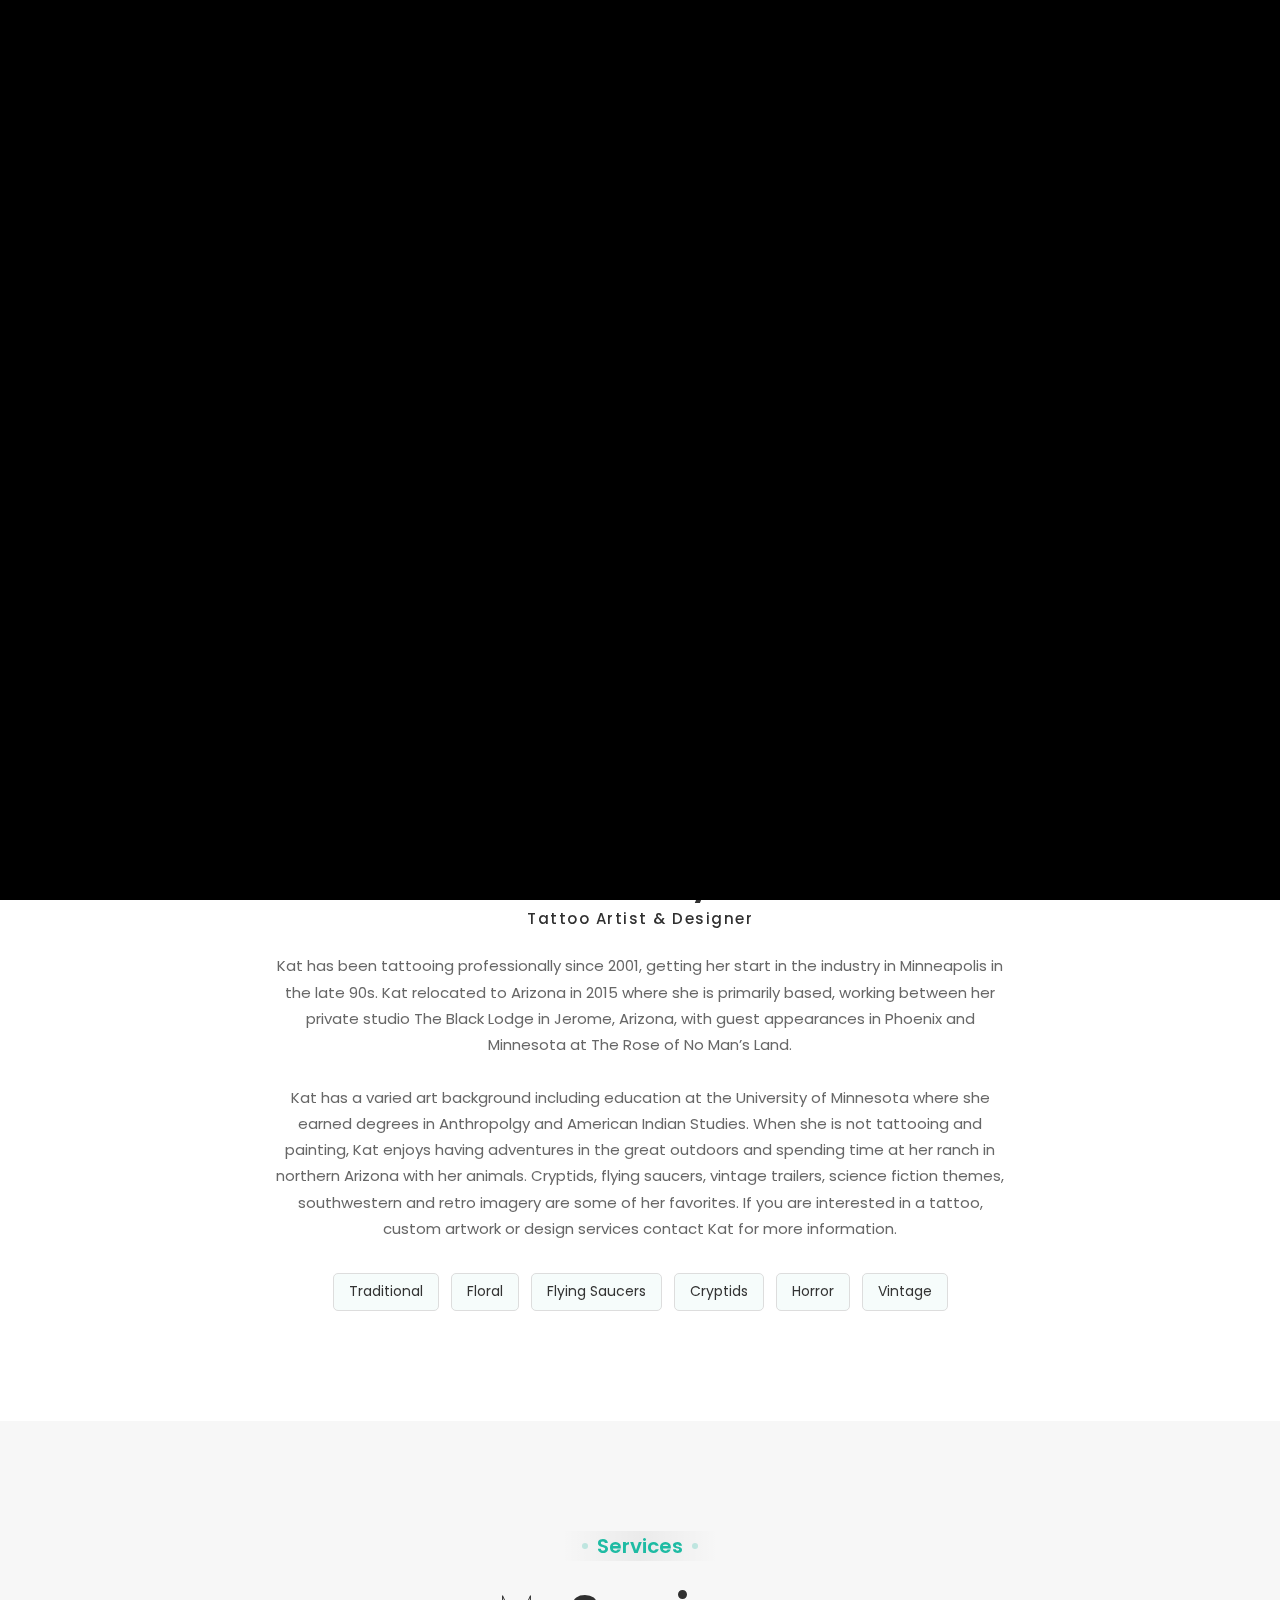
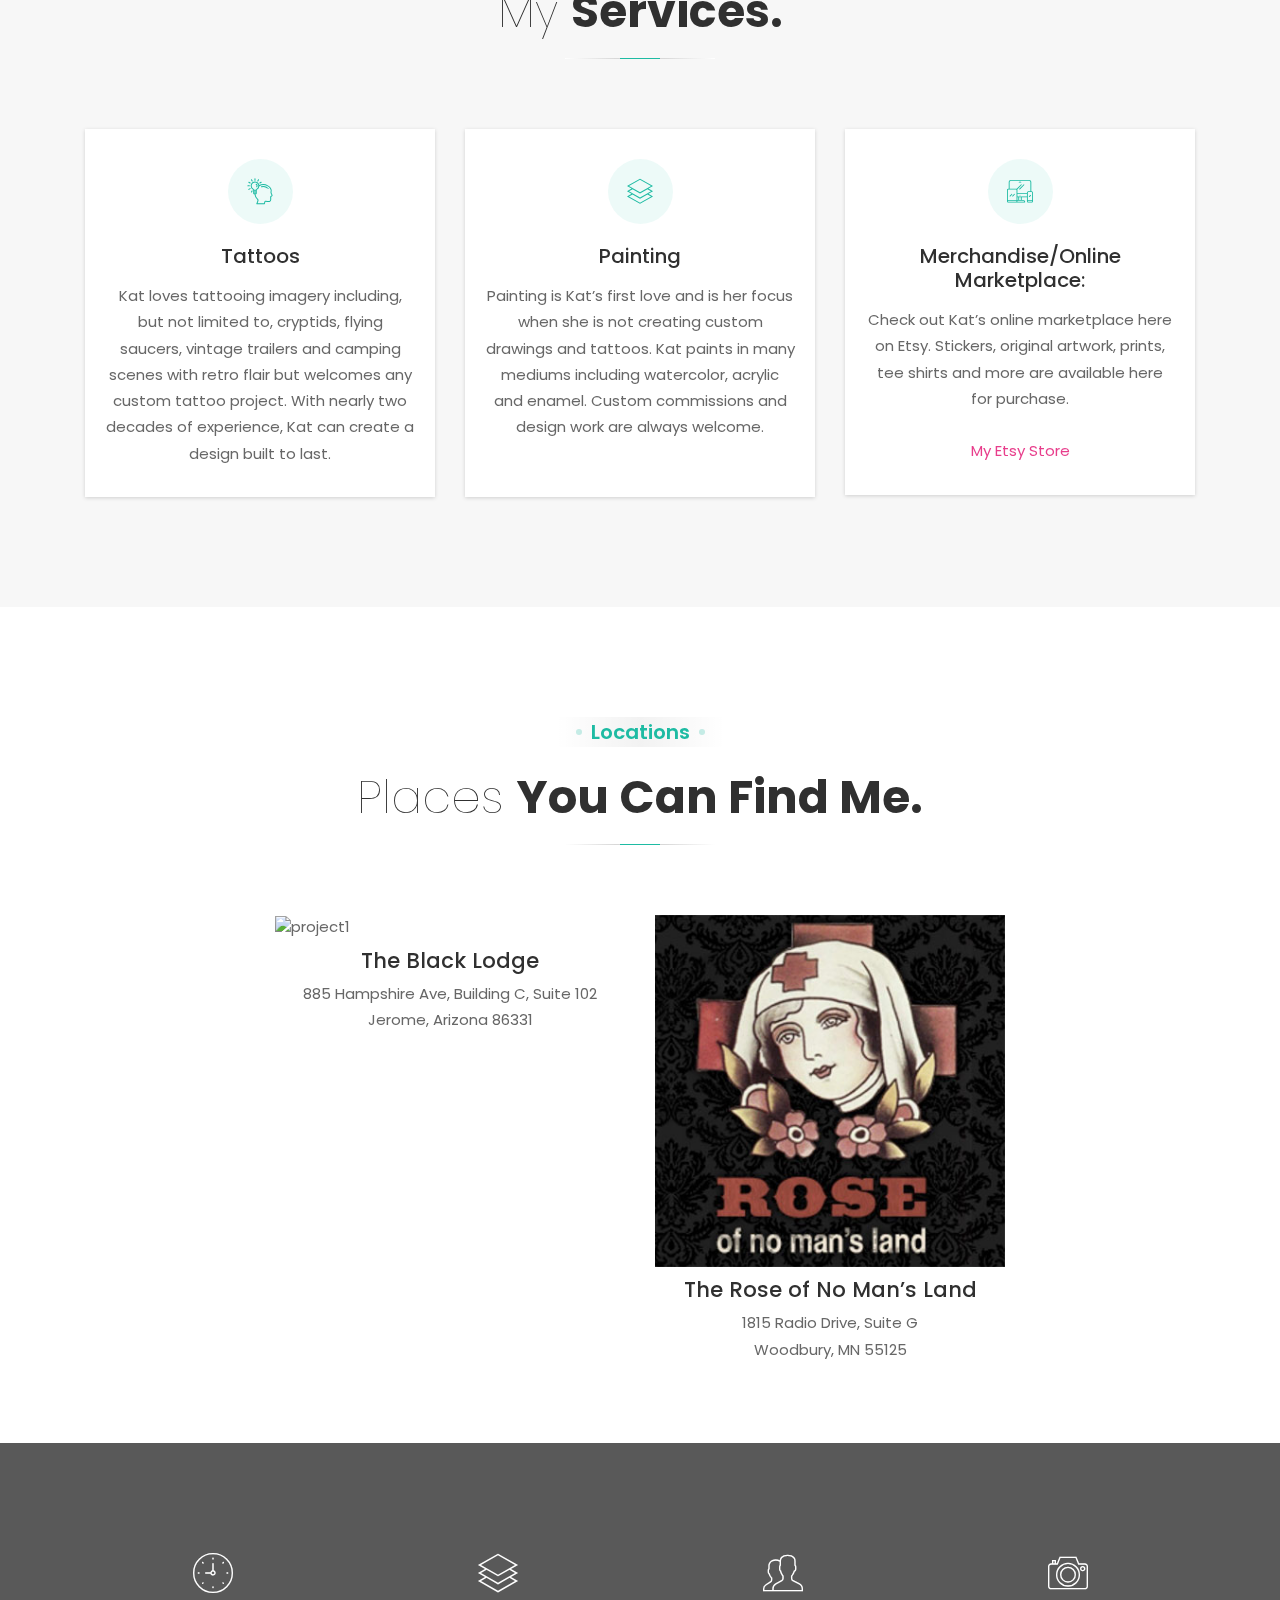
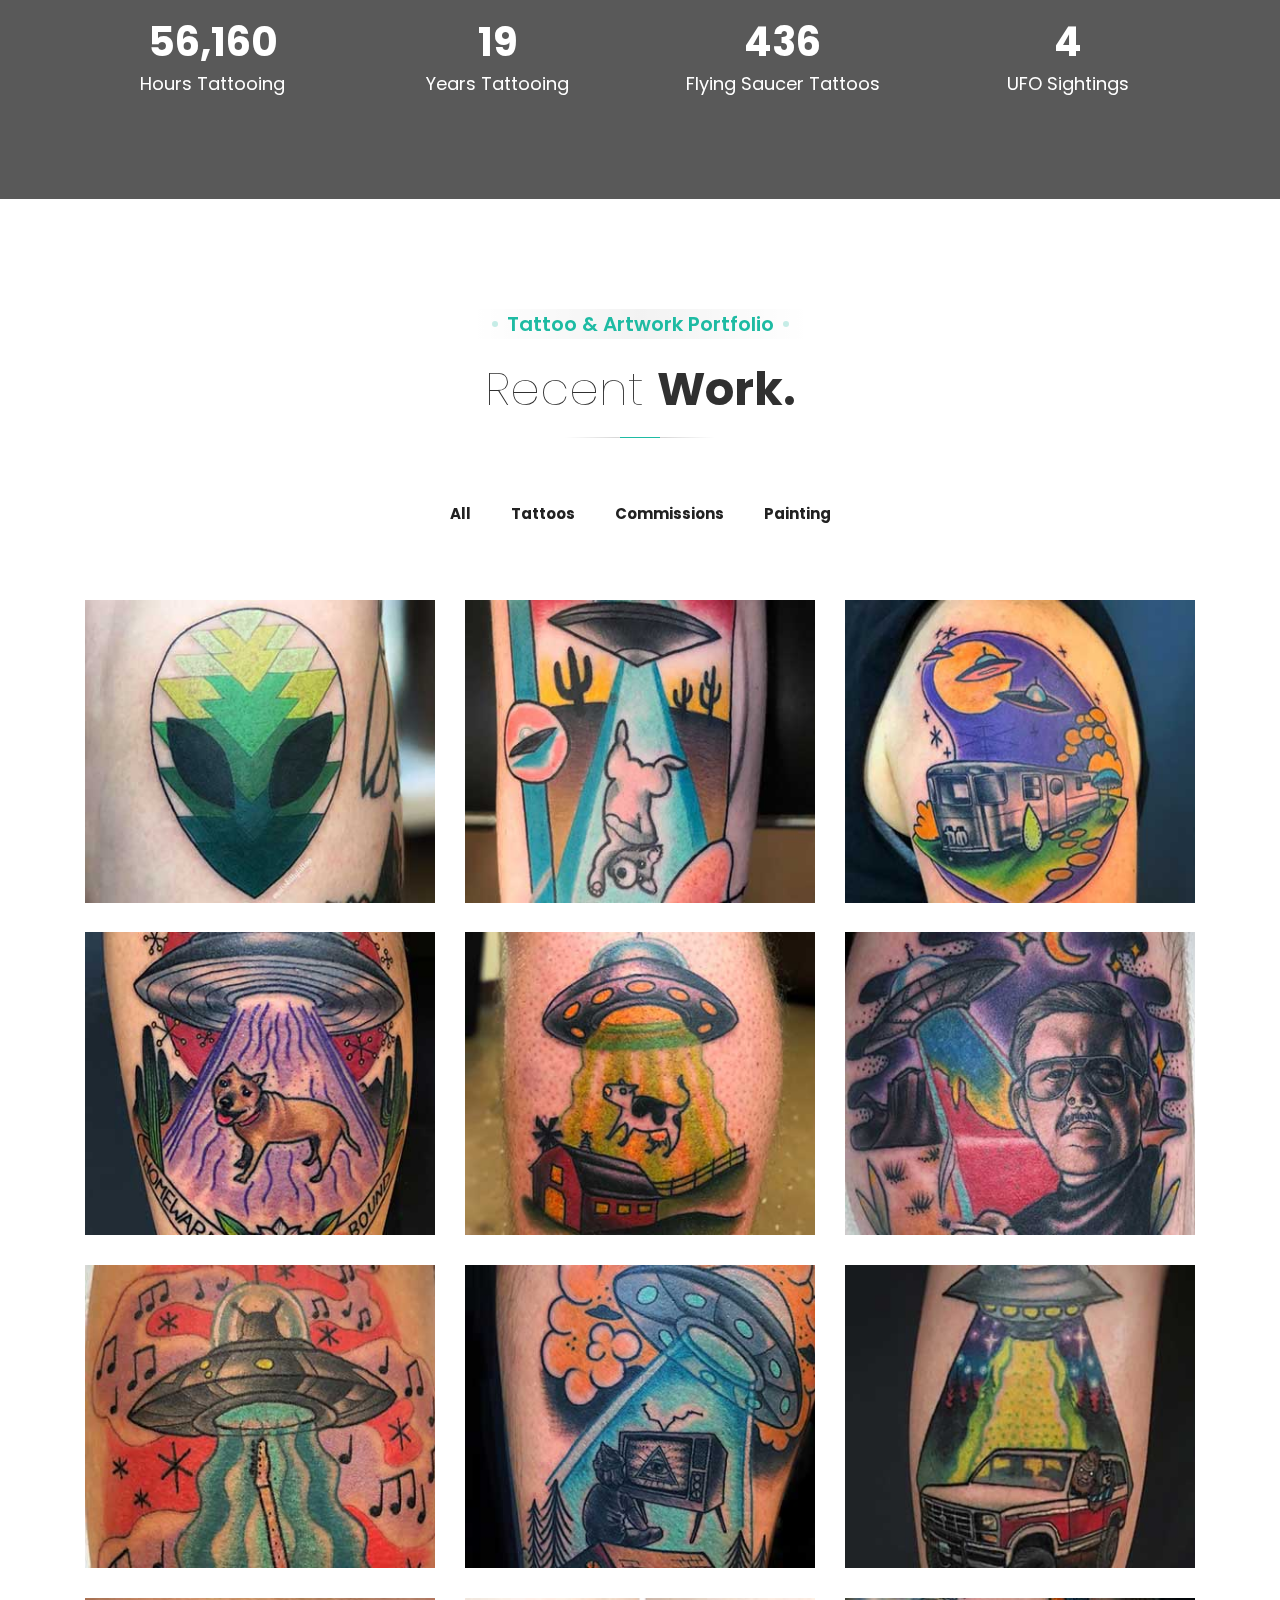
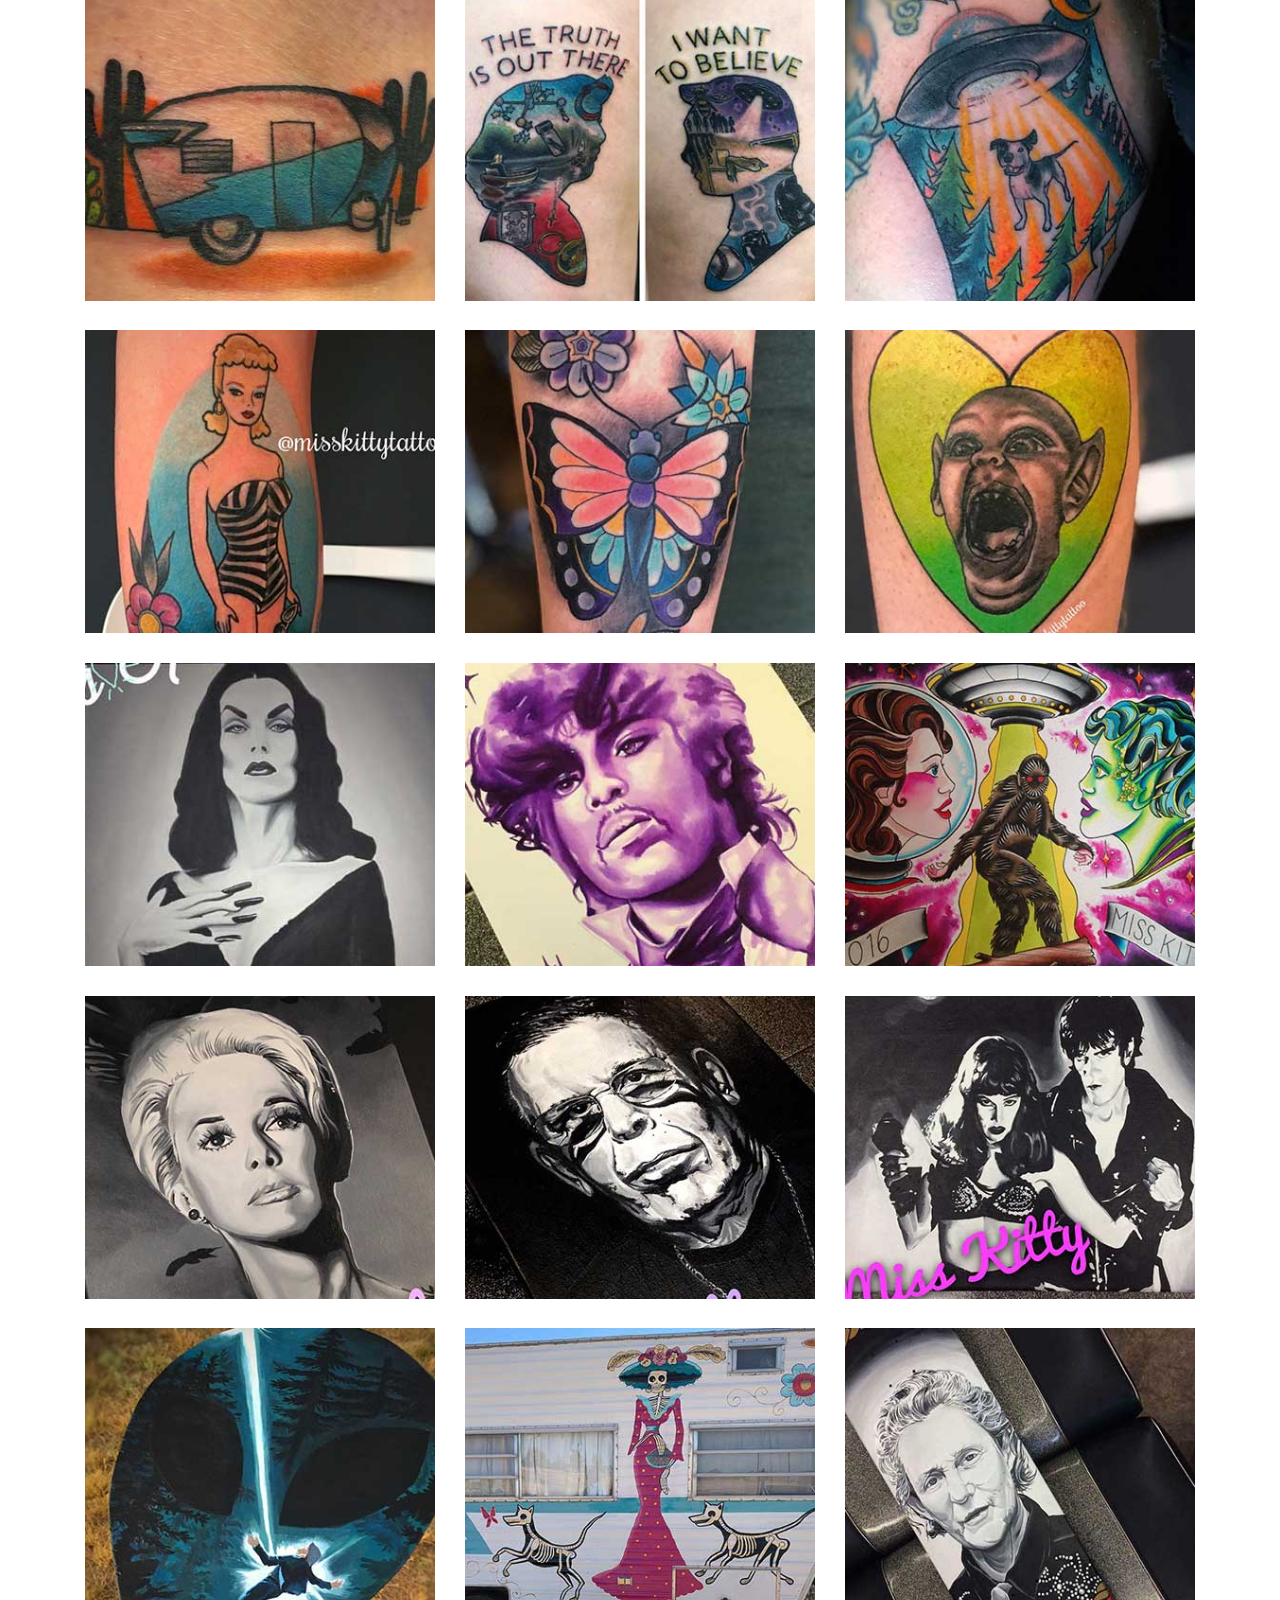
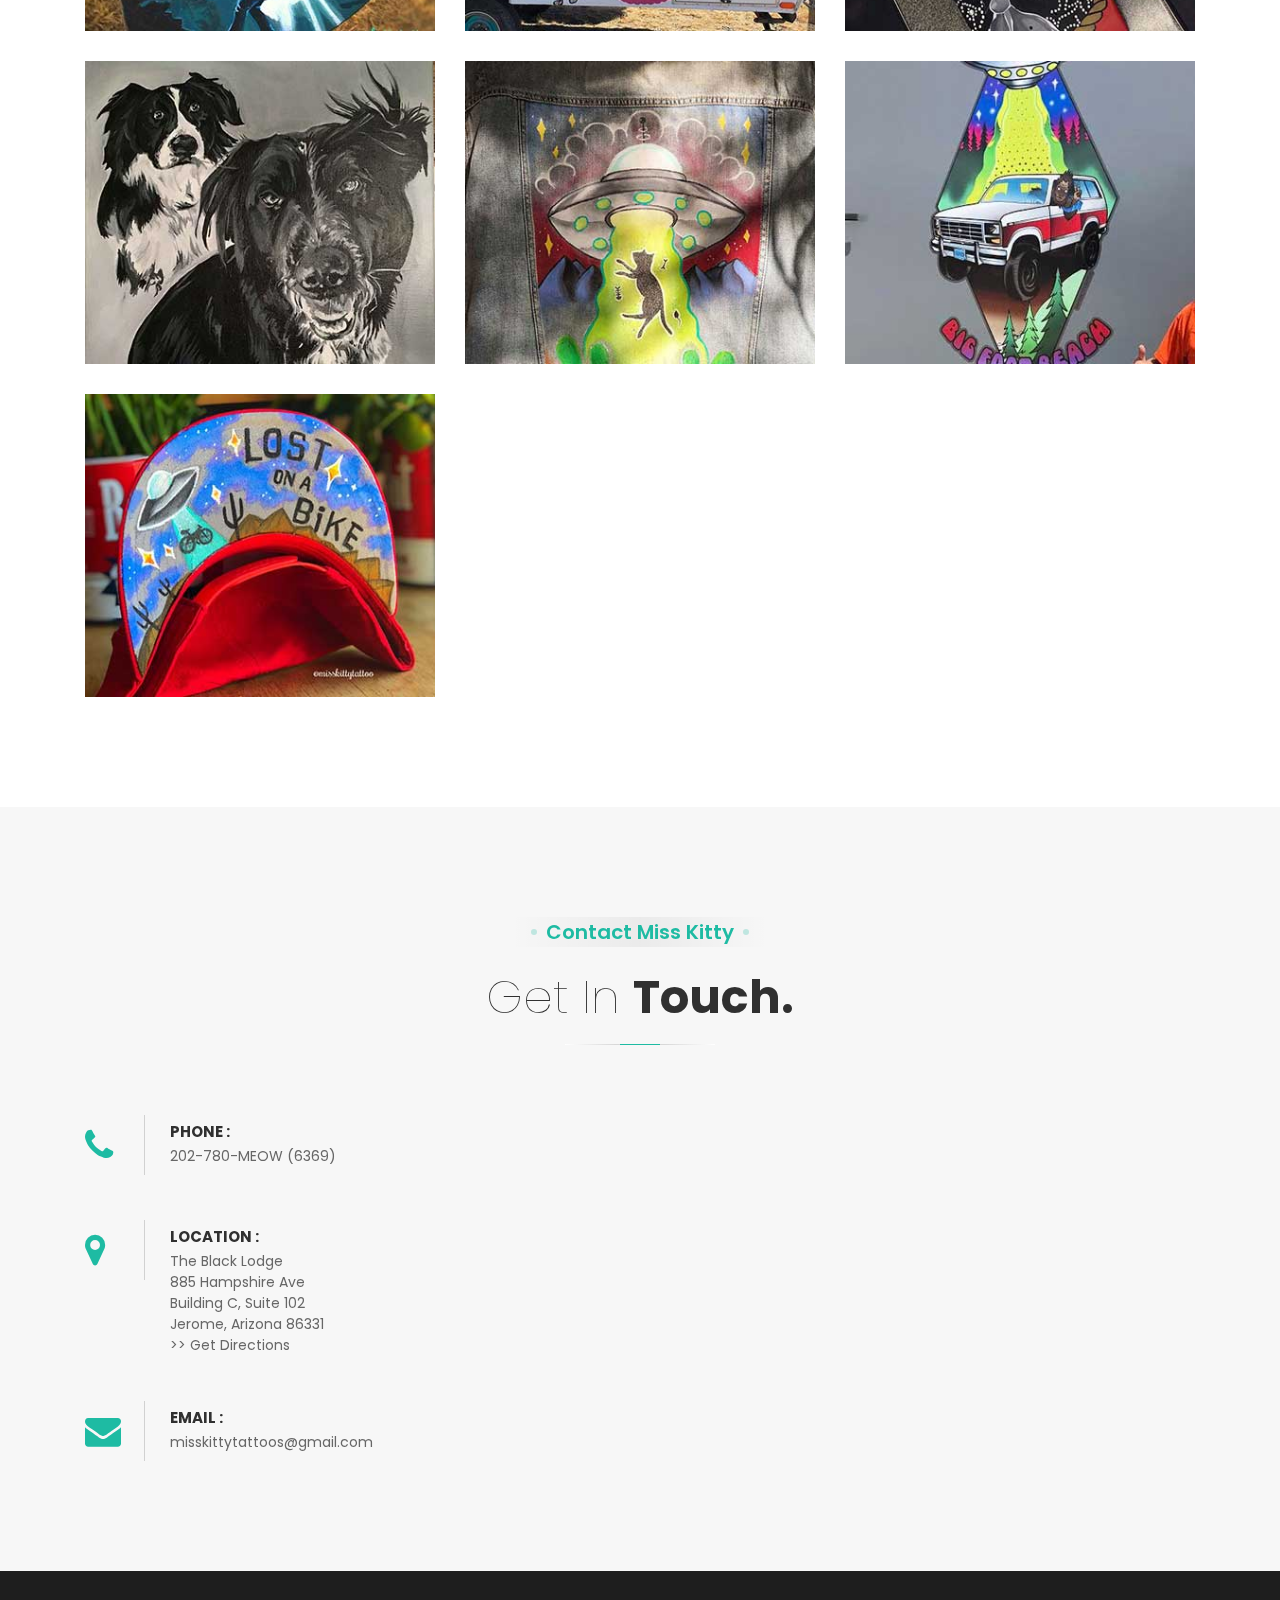
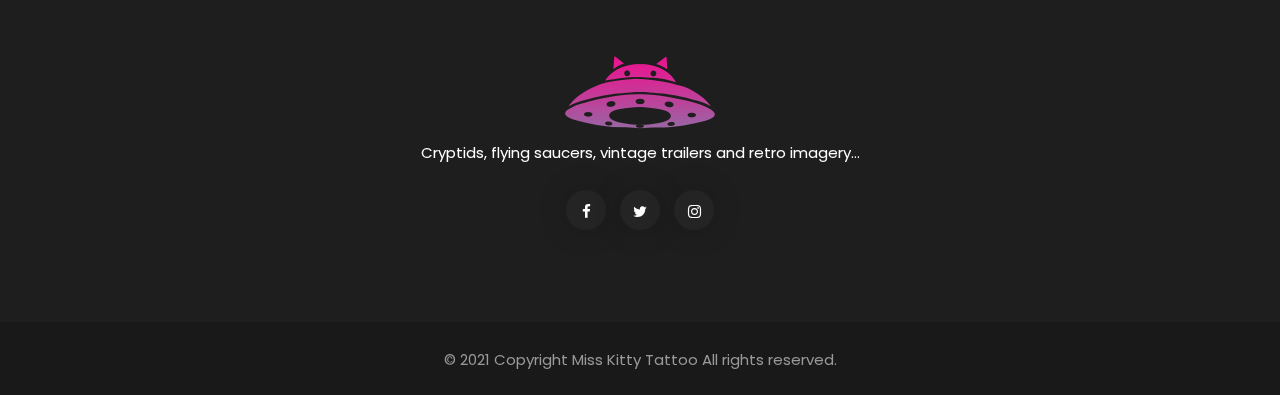
==== commit 643622c1: "Update index.html" ====
--- a/index.html
+++ b/index.html
@@ -236,14 +236,14 @@
                 <div class="row justify-content-center">
                     <!--~~ Start Sigle Work ~~-->
                     <div class="col-lg-4 col-md-6 brand grid tattoo">
-                        <a href="https://goldenruletattoo.com/kat/" target="_blank">
+                        <a href="##" target="_blank">
                             <div class="work_thumb" style="padding-bottom:10px;">
-                                <img src="images/rule.jpg" alt="project1" class="img-responsive">
+                                <img src="images/black.jpg" alt="project1" class="img-responsive">
                             </div>
                             <div class="work_hover_mask">
                                 <div class="mask_container text-center">
-                                    <h3>Golden Rule Tattoo Camelback</h3>
-                                    <p>14 W Camelback Road, Suite A<br>Phoenix, AZ 85013<br><br></p>
+                                    <h3>The Black Lodge</h3>
+                                    <p>885 Hampshire Ave, Building C, Suite 102</br>Jerome, Arizona 86331<br><br></p>
                                 </div>
                             </div>
                         </a>
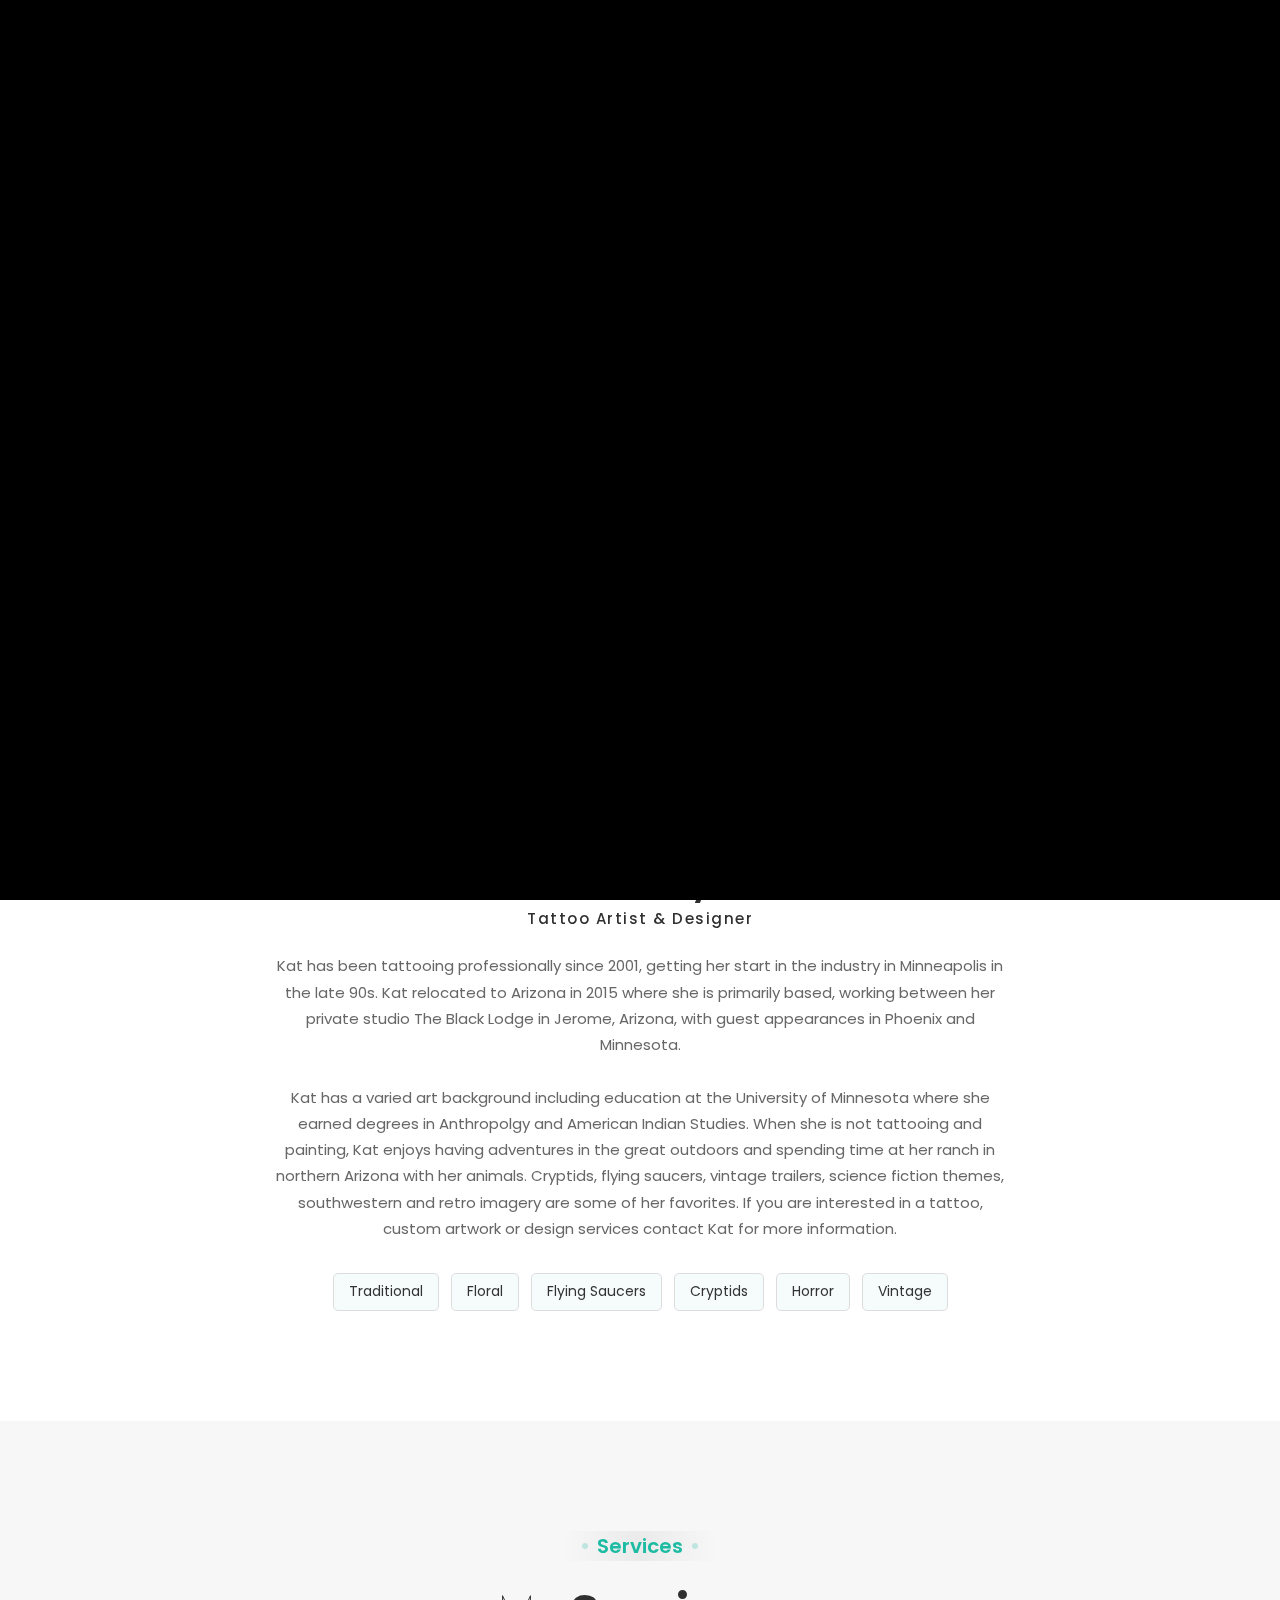
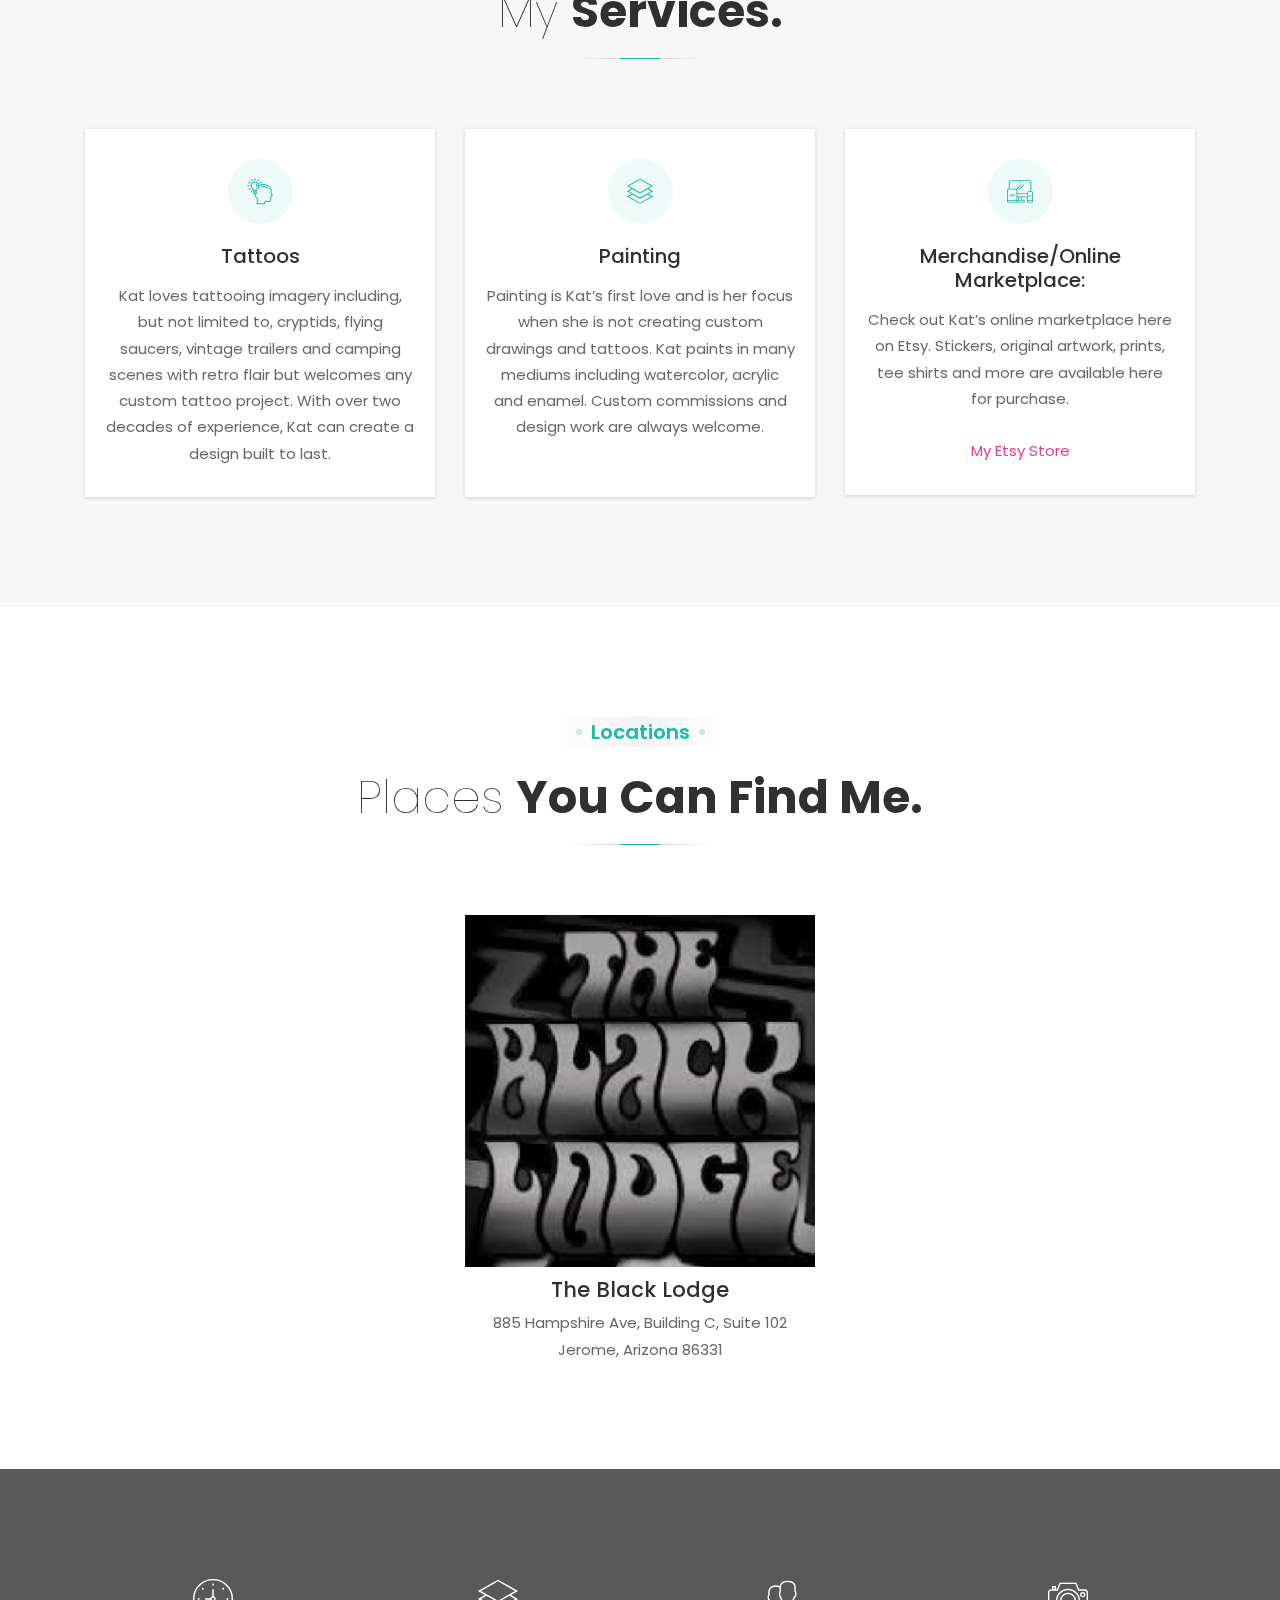
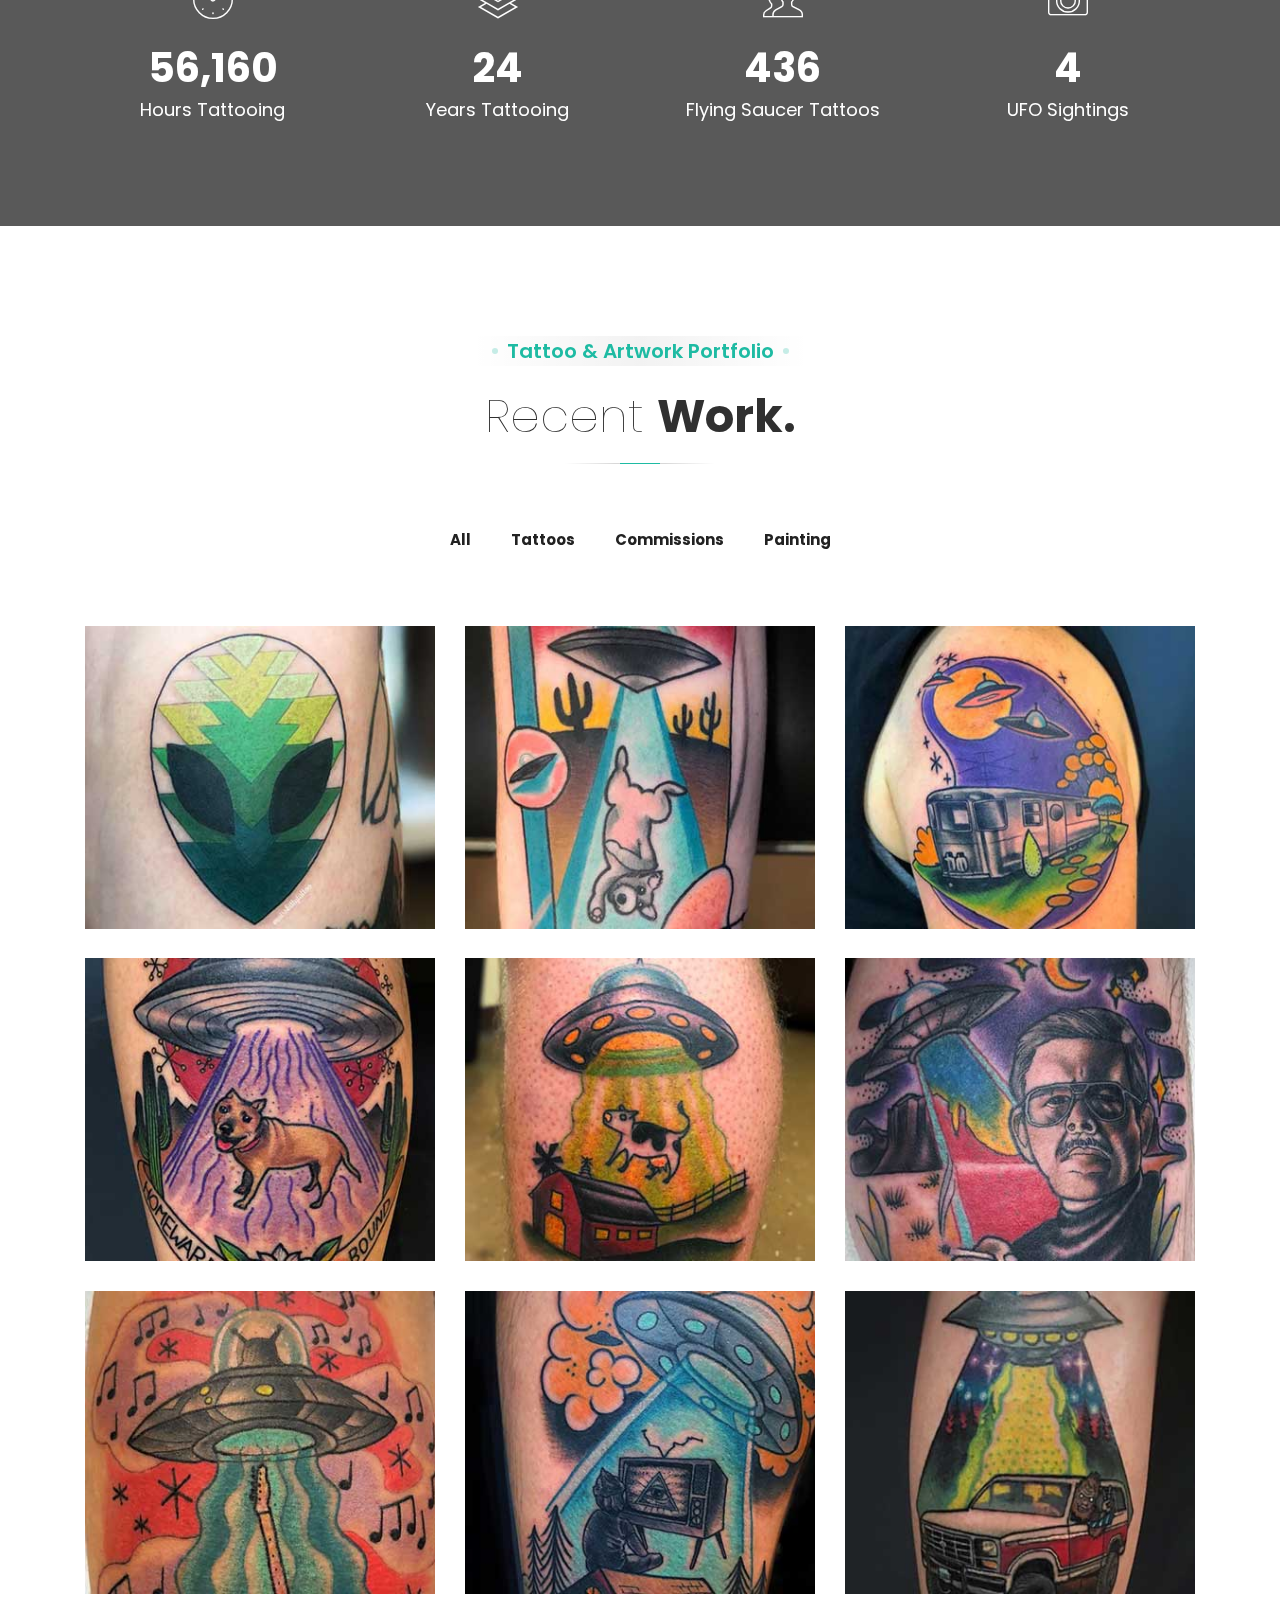
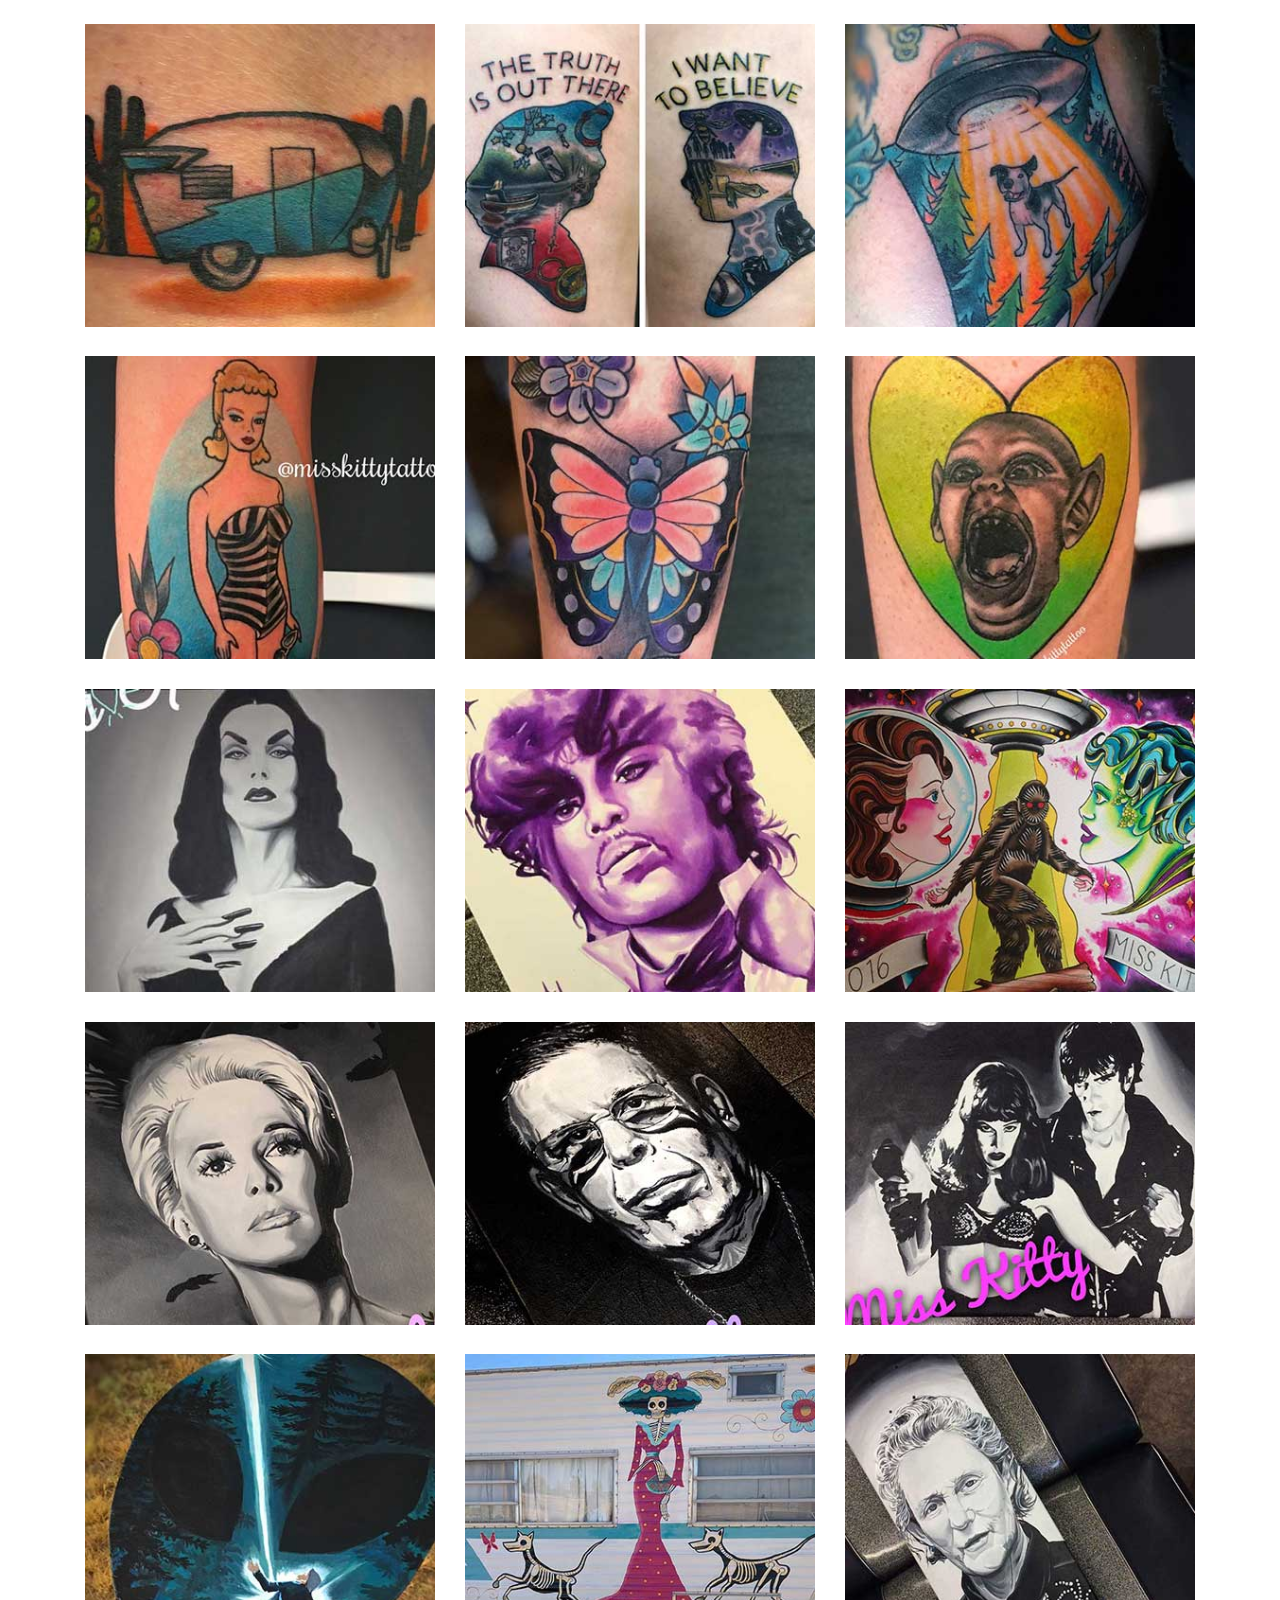
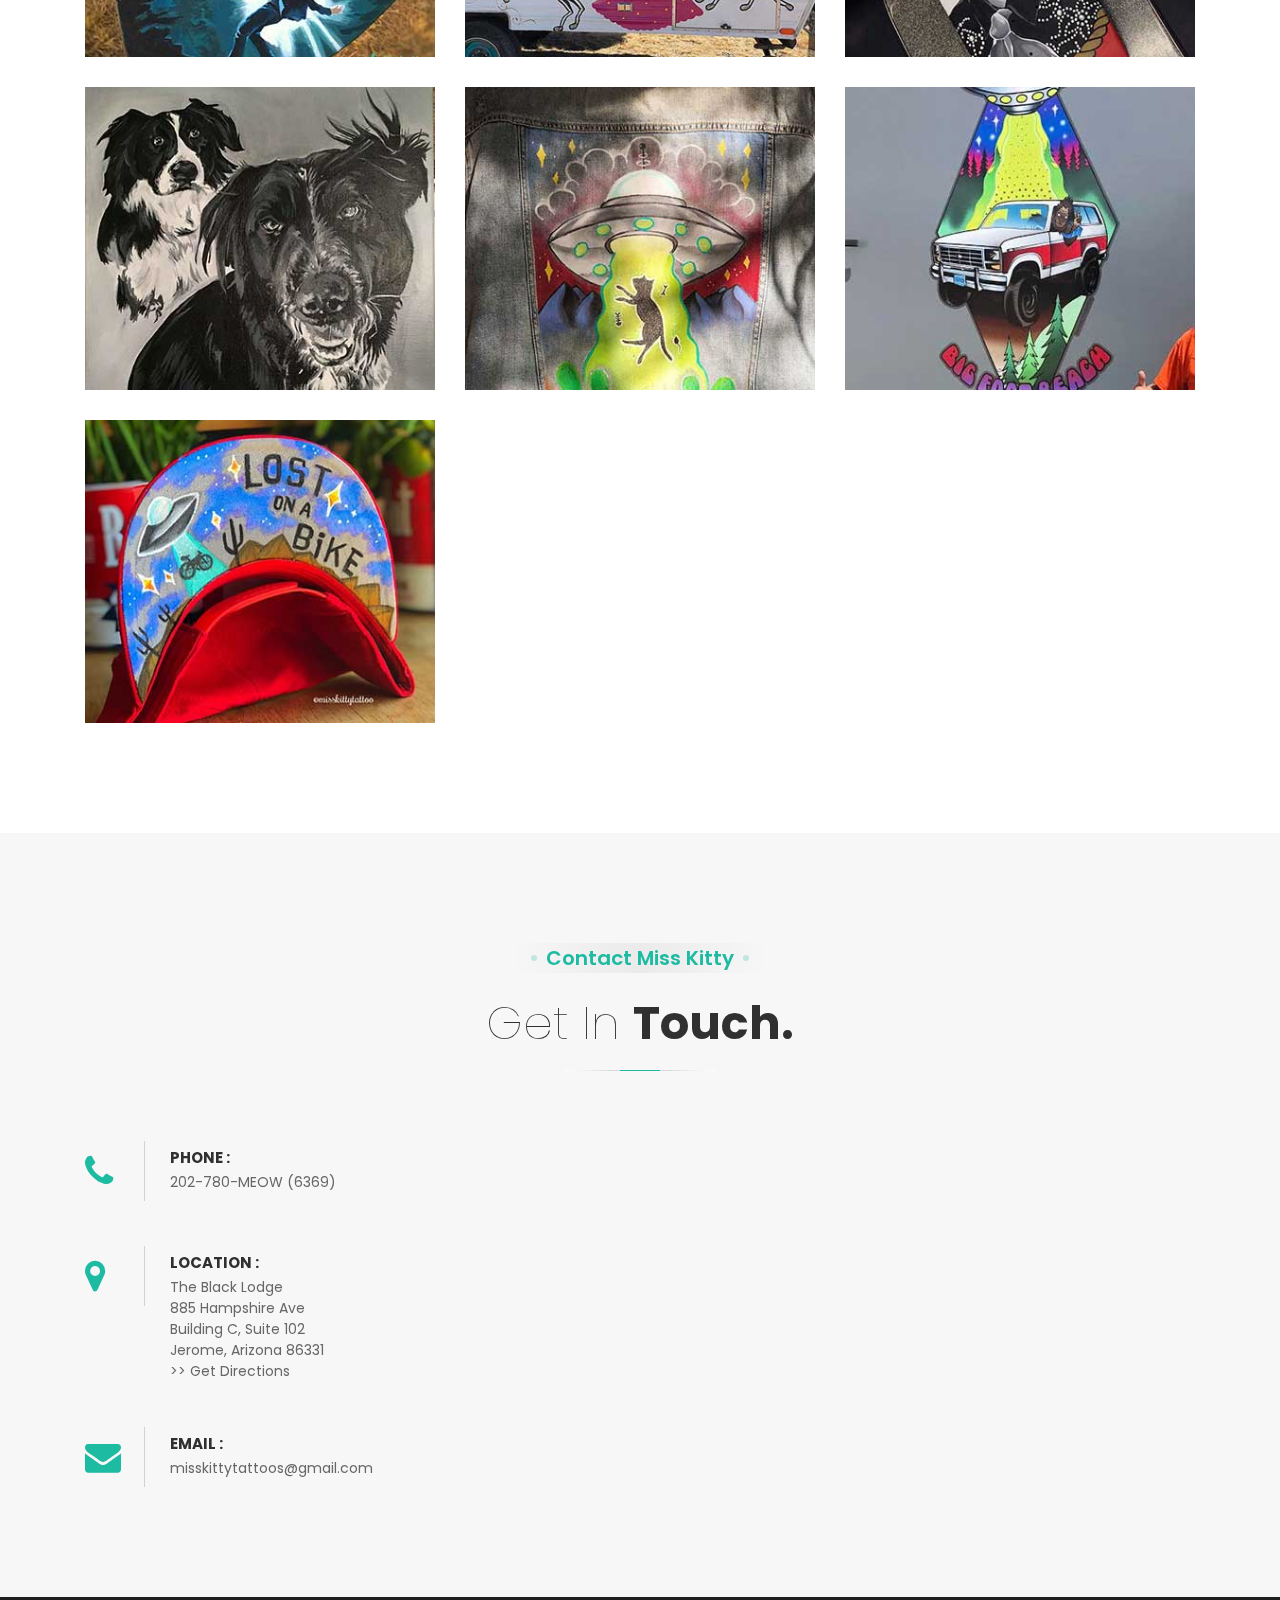
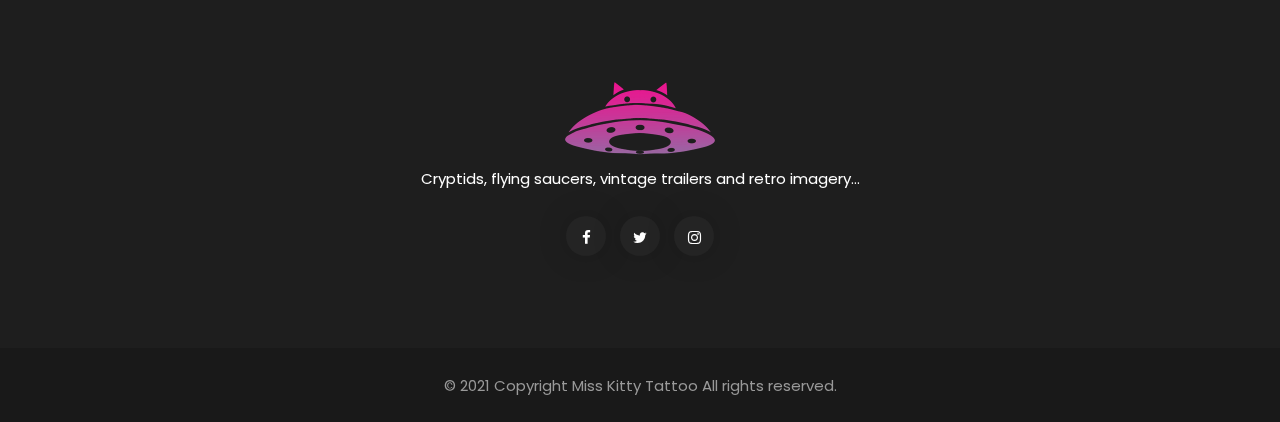
==== commit 7765e942: "Update index.html" ====
--- a/index.html
+++ b/index.html
@@ -148,7 +148,7 @@
                                     <h5>Tattoo Artist & Designer</h5>
                                 </div>
 
-                                <p>Kat has been tattooing professionally since 2001, getting her start in the industry in Minneapolis in the late 90s. Kat relocated to Arizona in 2015 where she is primarily based, working between her private studio The Black Lodge in Jerome, Arizona, with guest appearances in Phoenix and Minnesota at The Rose of No Man’s Land. 
+                                <p>Kat has been tattooing professionally since 2001, getting her start in the industry in Minneapolis in the late 90s. Kat relocated to Arizona in 2015 where she is primarily based, working between her private studio The Black Lodge in Jerome, Arizona, with guest appearances in Phoenix and Minnesota. 
 <br><br>
                                     Kat has a varied art background including education at the University of Minnesota where she earned degrees in Anthropolgy and American Indian Studies. When she is not tattooing and painting, Kat enjoys having adventures in the great outdoors and spending time at her ranch in northern Arizona with her animals. Cryptids, flying saucers, vintage trailers, science fiction themes, southwestern and retro imagery are some of her favorites. If you are interested in a tattoo, custom artwork or design services contact Kat for more information.</p>
 
@@ -189,7 +189,7 @@
                             </div>
                             <div class="info">
                                 <h2>Tattoos</h2>
-                                <p>Kat loves tattooing imagery including, but not limited to, cryptids, flying saucers, vintage trailers and camping scenes with retro flair but welcomes any custom tattoo project. With nearly two decades of experience, Kat can create a design built to last. </p>
+                                <p>Kat loves tattooing imagery including, but not limited to, cryptids, flying saucers, vintage trailers and camping scenes with retro flair but welcomes any custom tattoo project. With over two decades of experience, Kat can create a design built to last. </p>
                             </div>
                         </div>
                     </div><!--~./end single service ~-->
@@ -264,7 +264,7 @@
                         </a>
                     </div> end single work ~-->
                     <!--~~ Start Sigle Work ~~-->
-                    <div class="col-lg-4 col-md-6 brand grid tattoo">
+                   <!--~/.  <div class="col-lg-4 col-md-6 brand grid tattoo">
                     <a href="http://www.mnrose.com/" target="_blank">
                             <div class="work_thumb" style="padding-bottom:10px;">
                                 <img src="images/rose.jpg" alt="project1" class="img-responsive">
@@ -274,7 +274,7 @@
                                     <h3>The Rose of No Man’s Land</h3>
                                     <p>1815 Radio Drive, Suite G<br>Woodbury, MN 55125</p>
                                 </div>
-                        </div>
+                        </div> ~~-->
                     </a></div><!--~/. end single work ~-->
                 </div>
                 
@@ -297,7 +297,7 @@
                     <div class="col-lg-3 col-md-6 col-sm-6">
                         <div class="single-fanfact">
                             <span class="flaticon-layers"></span>
-                            <h3 class="counter">19</h3>
+                            <h3 class="counter">24</h3>
                             <p>years tattooing</p>
                         </div>
                     </div><!--~~/. end fanfact ~~-->
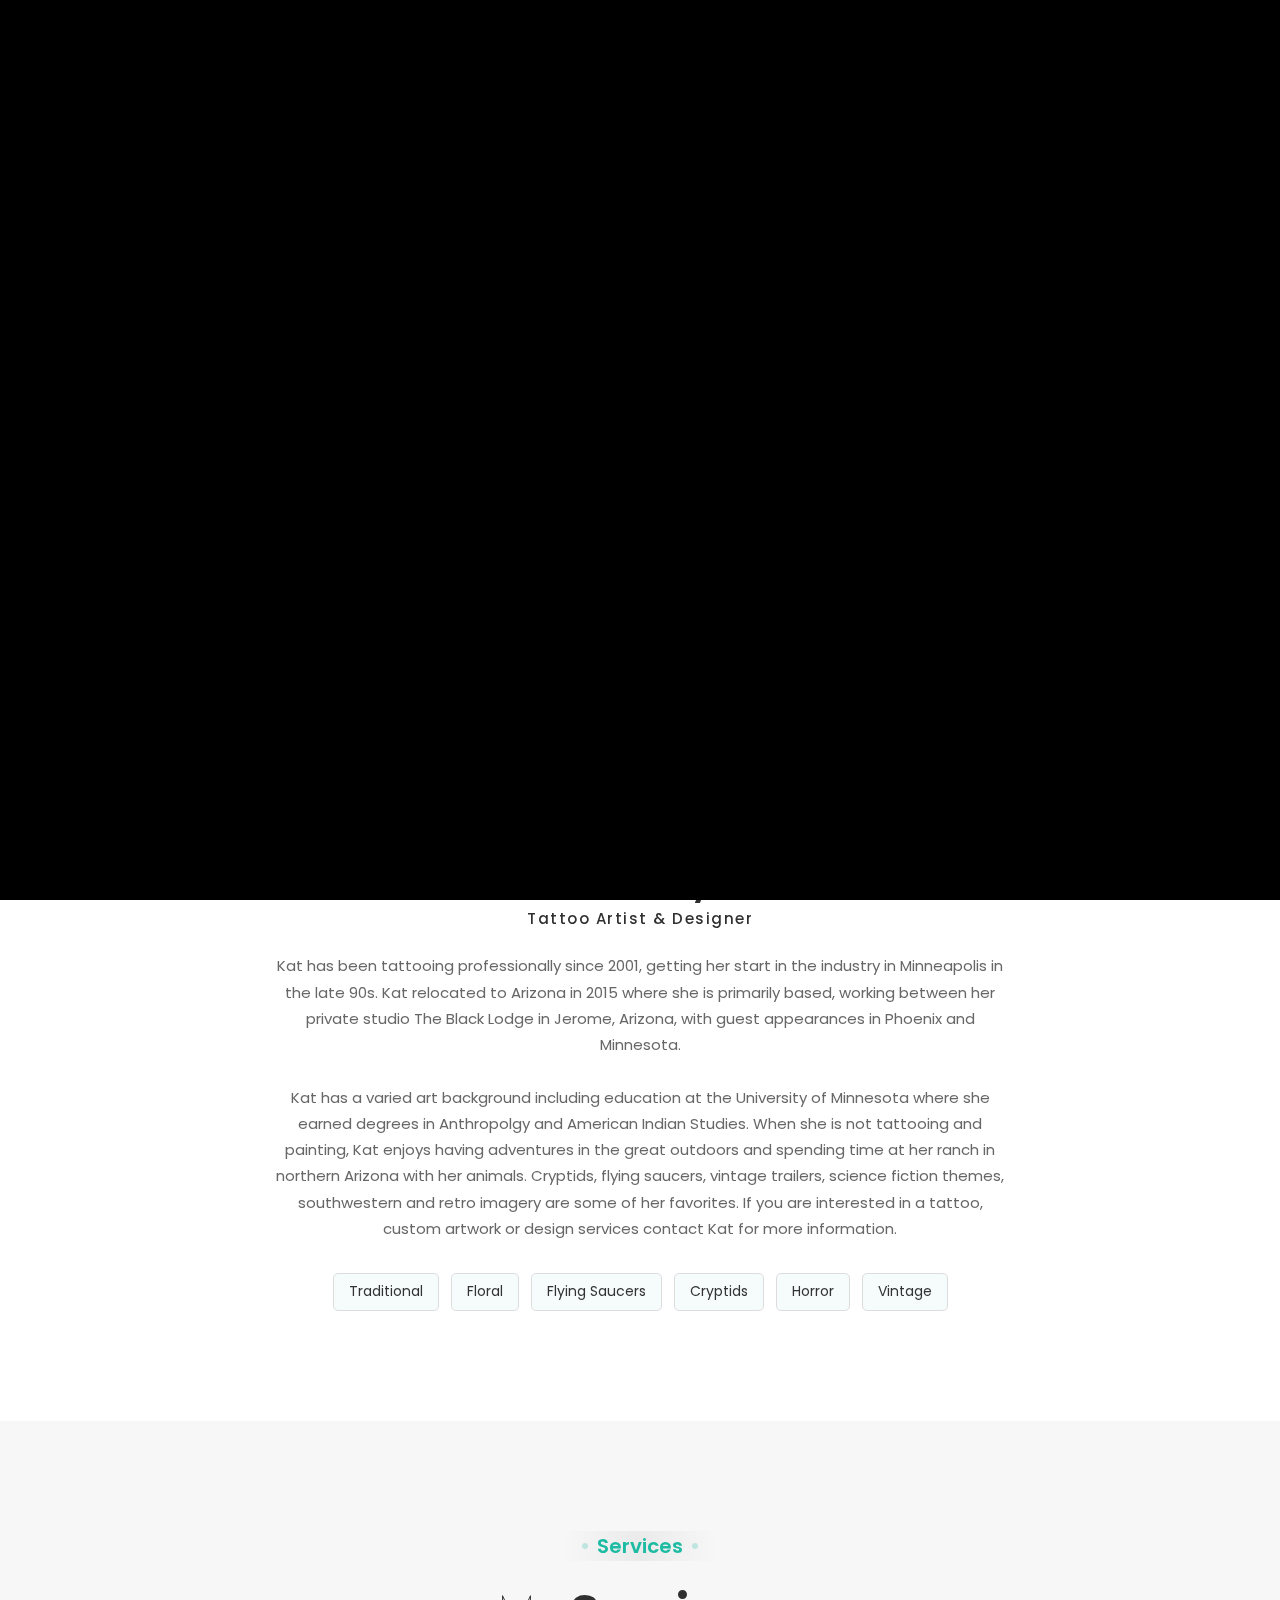
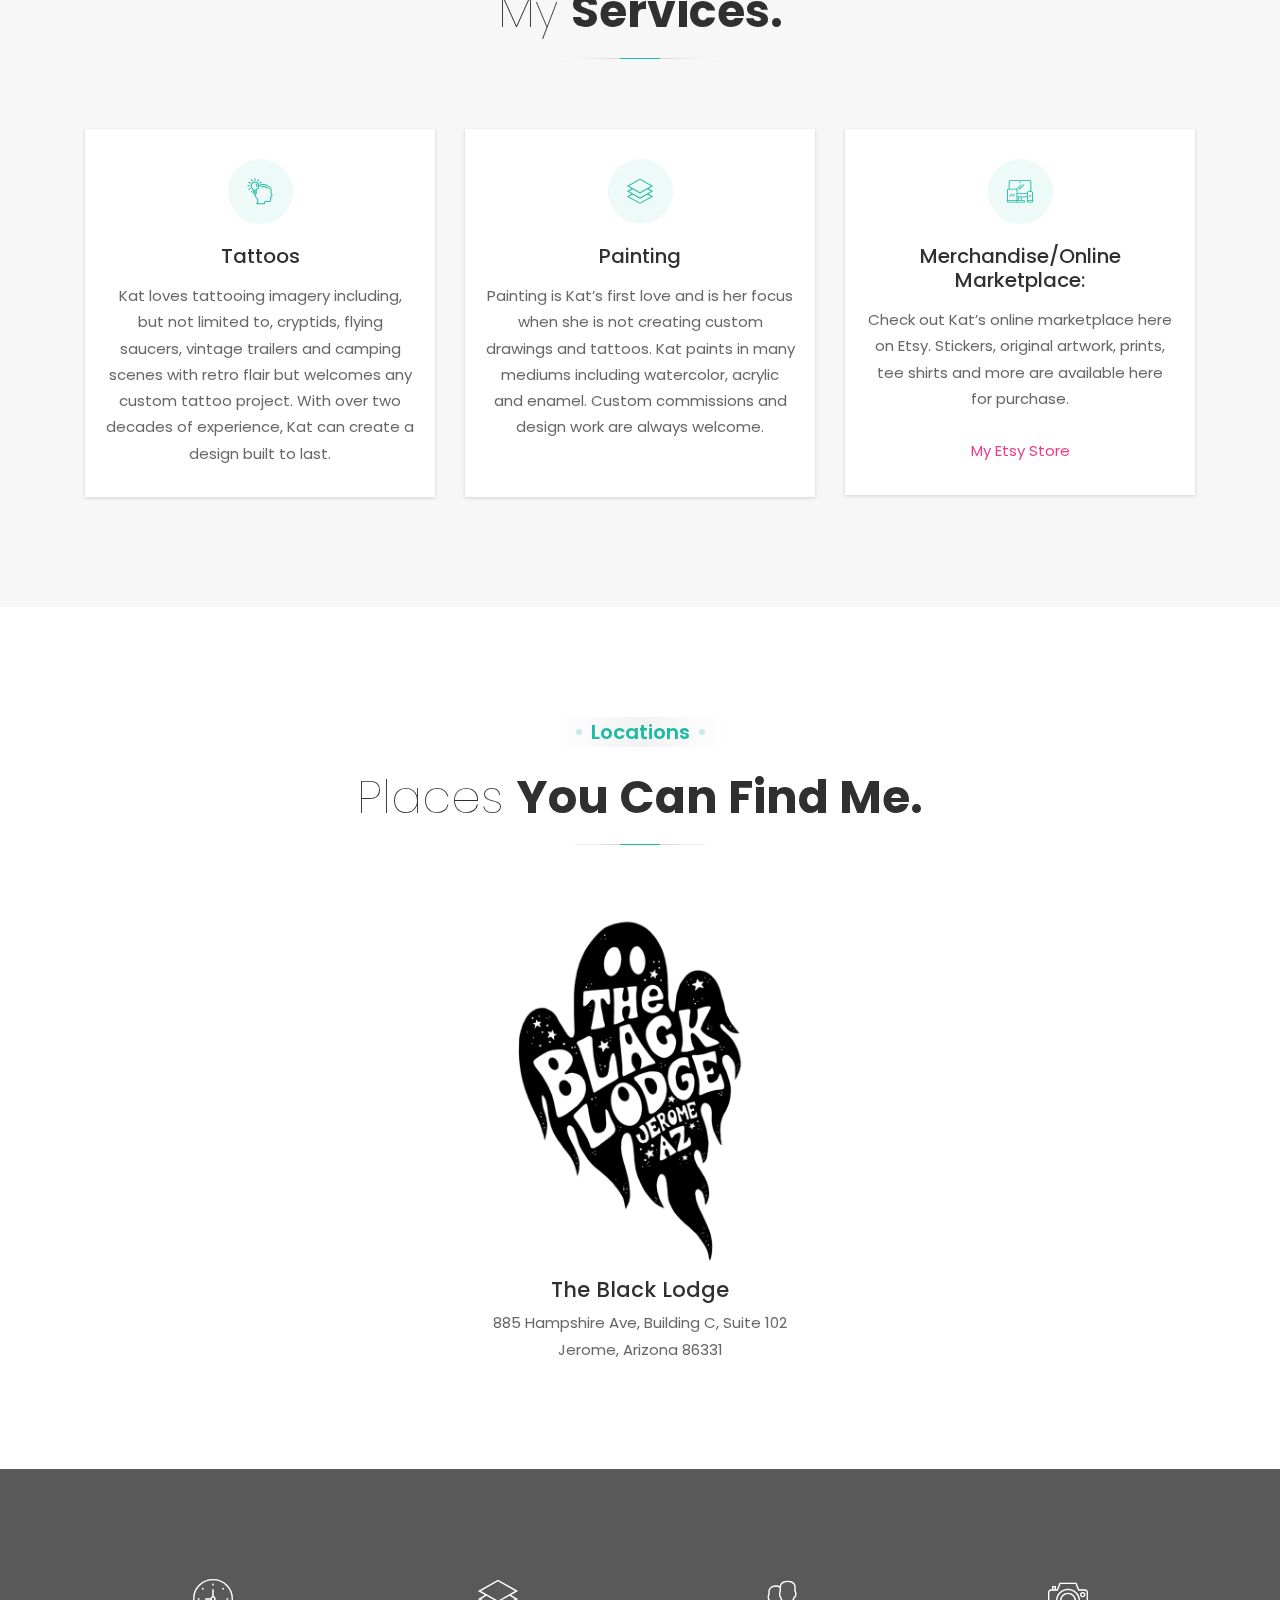
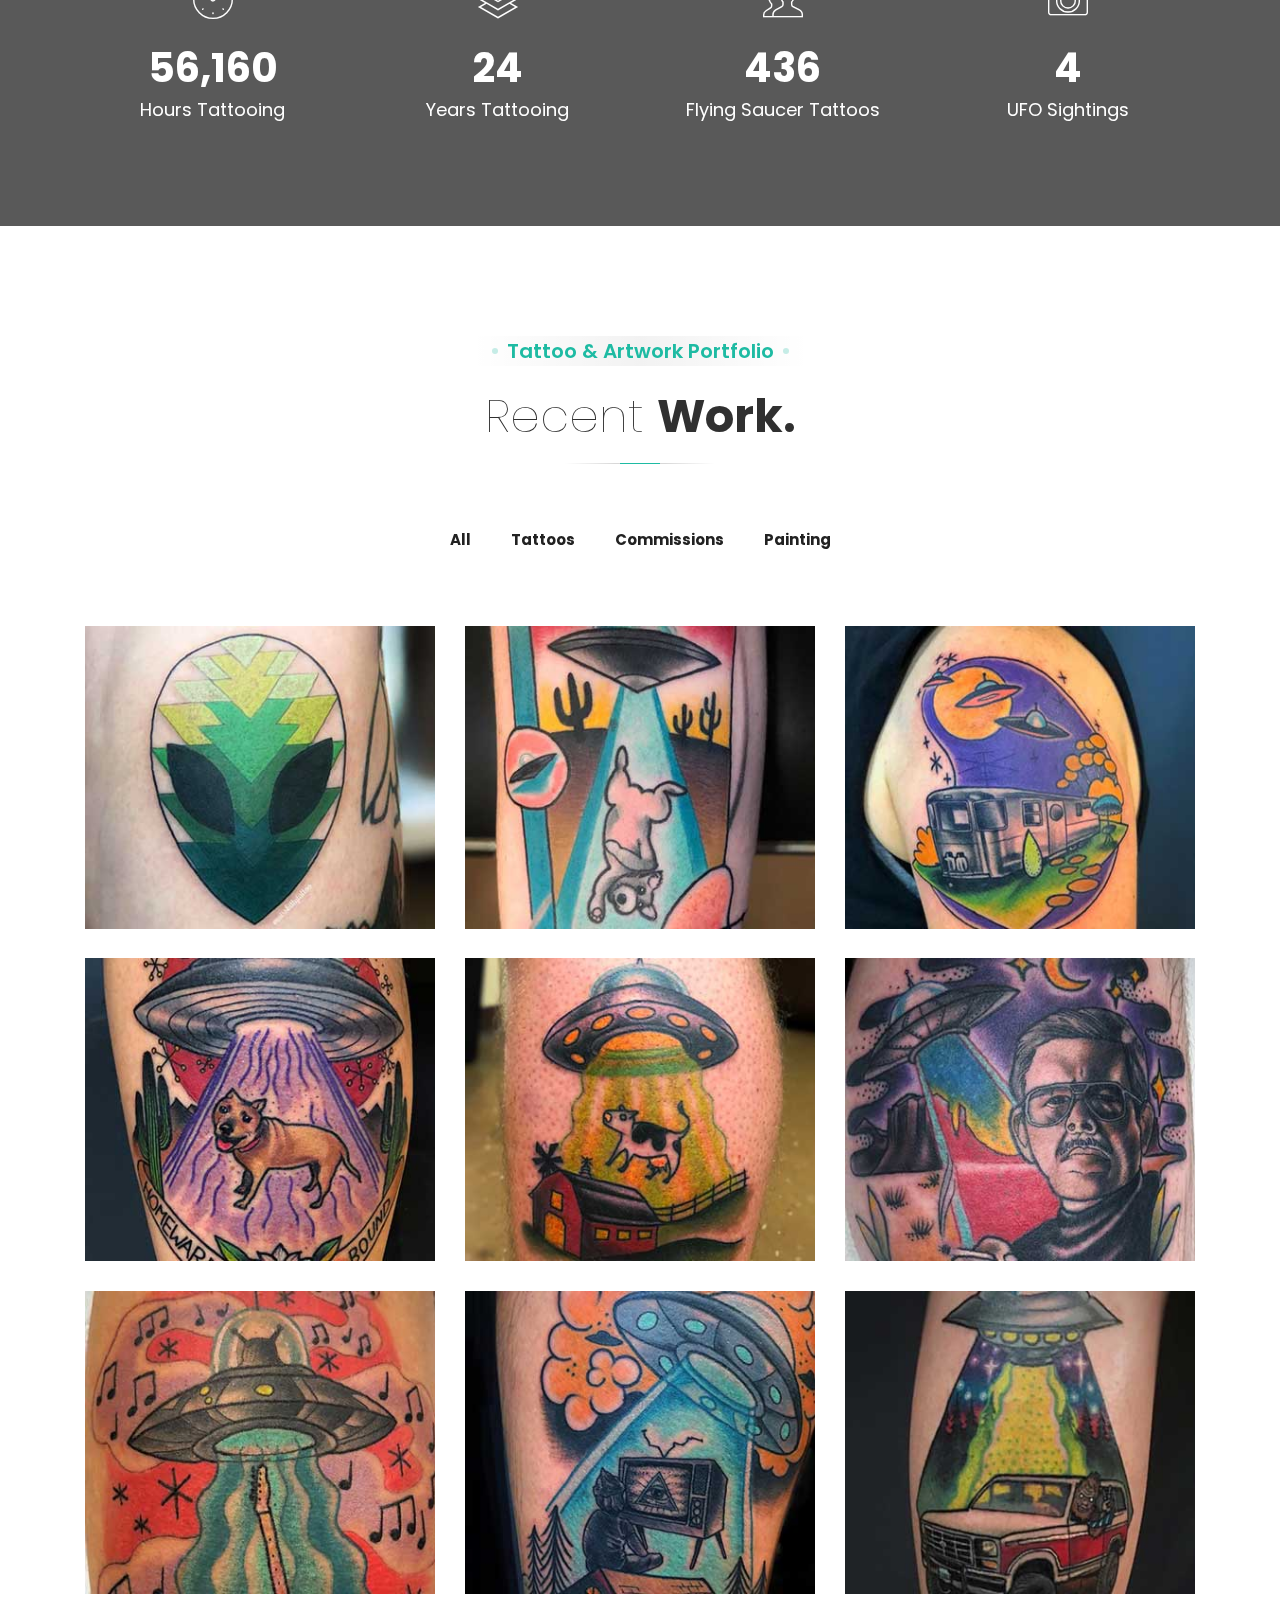
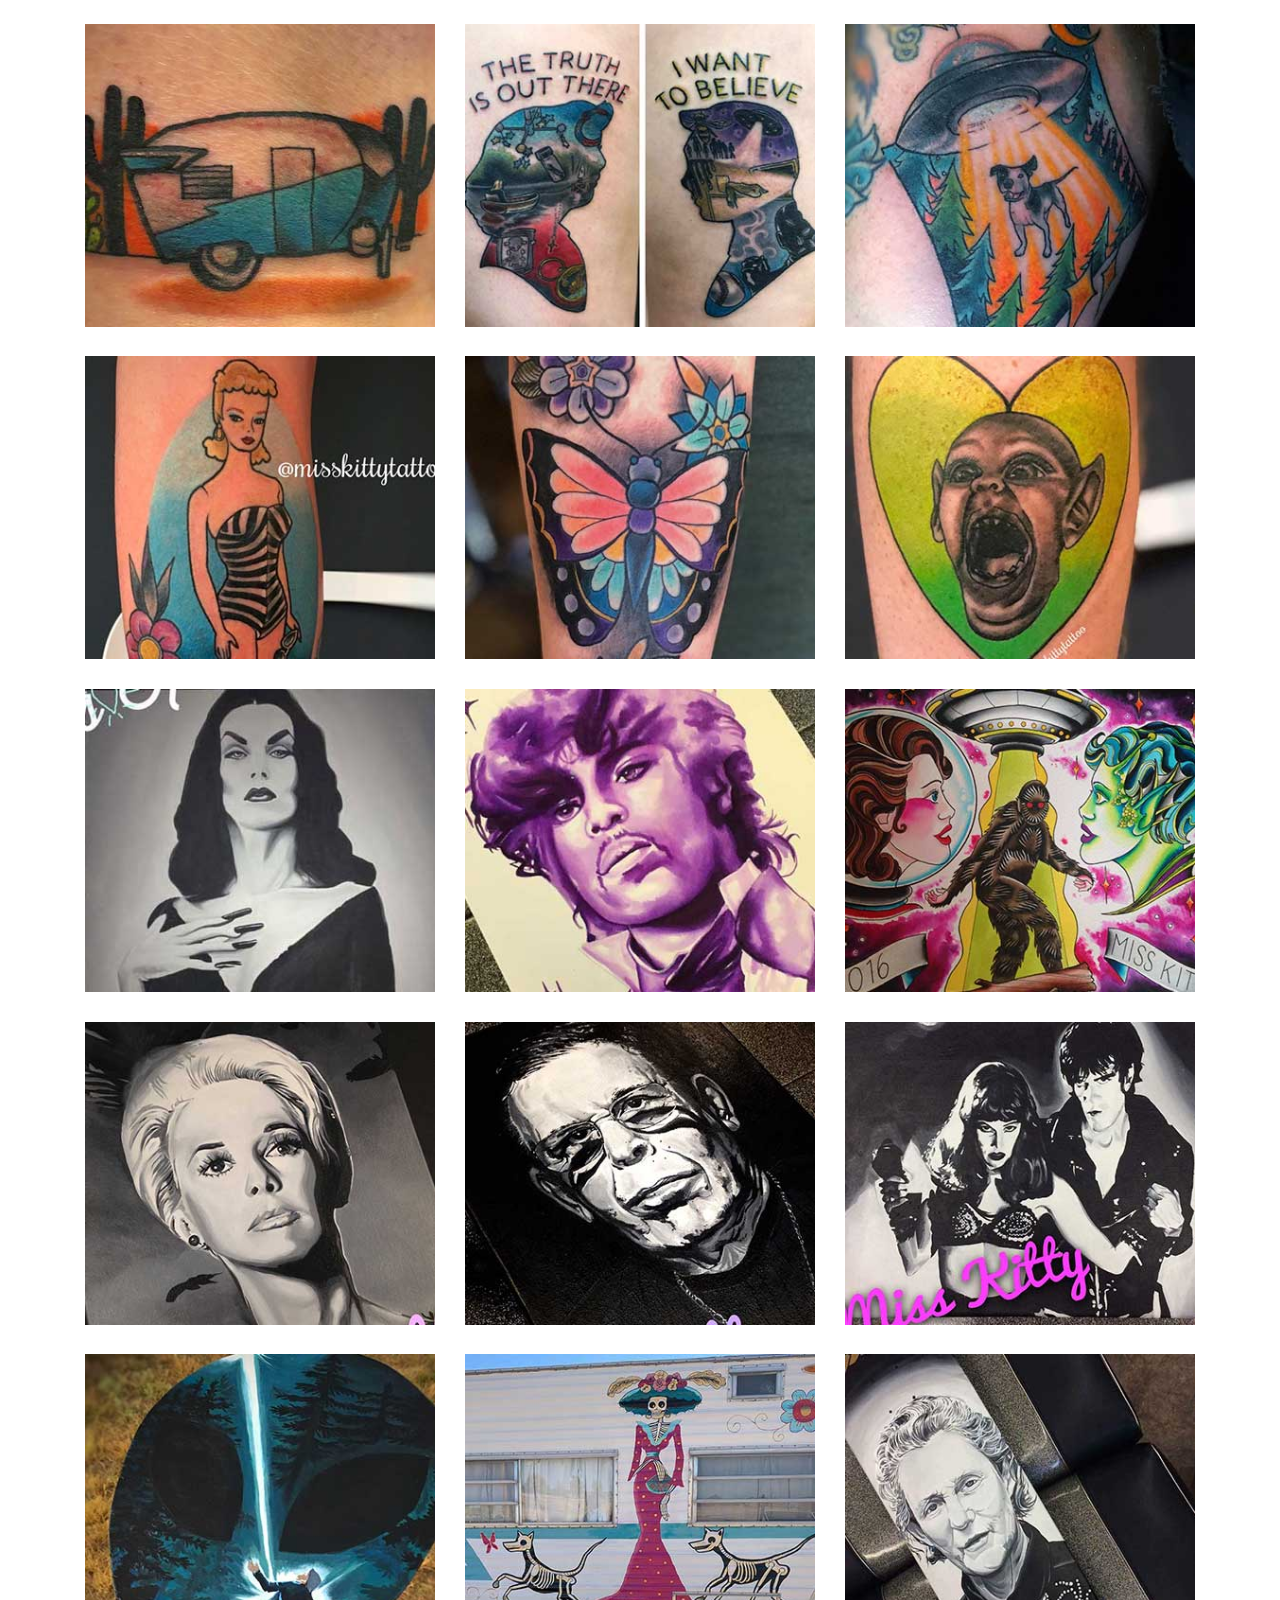
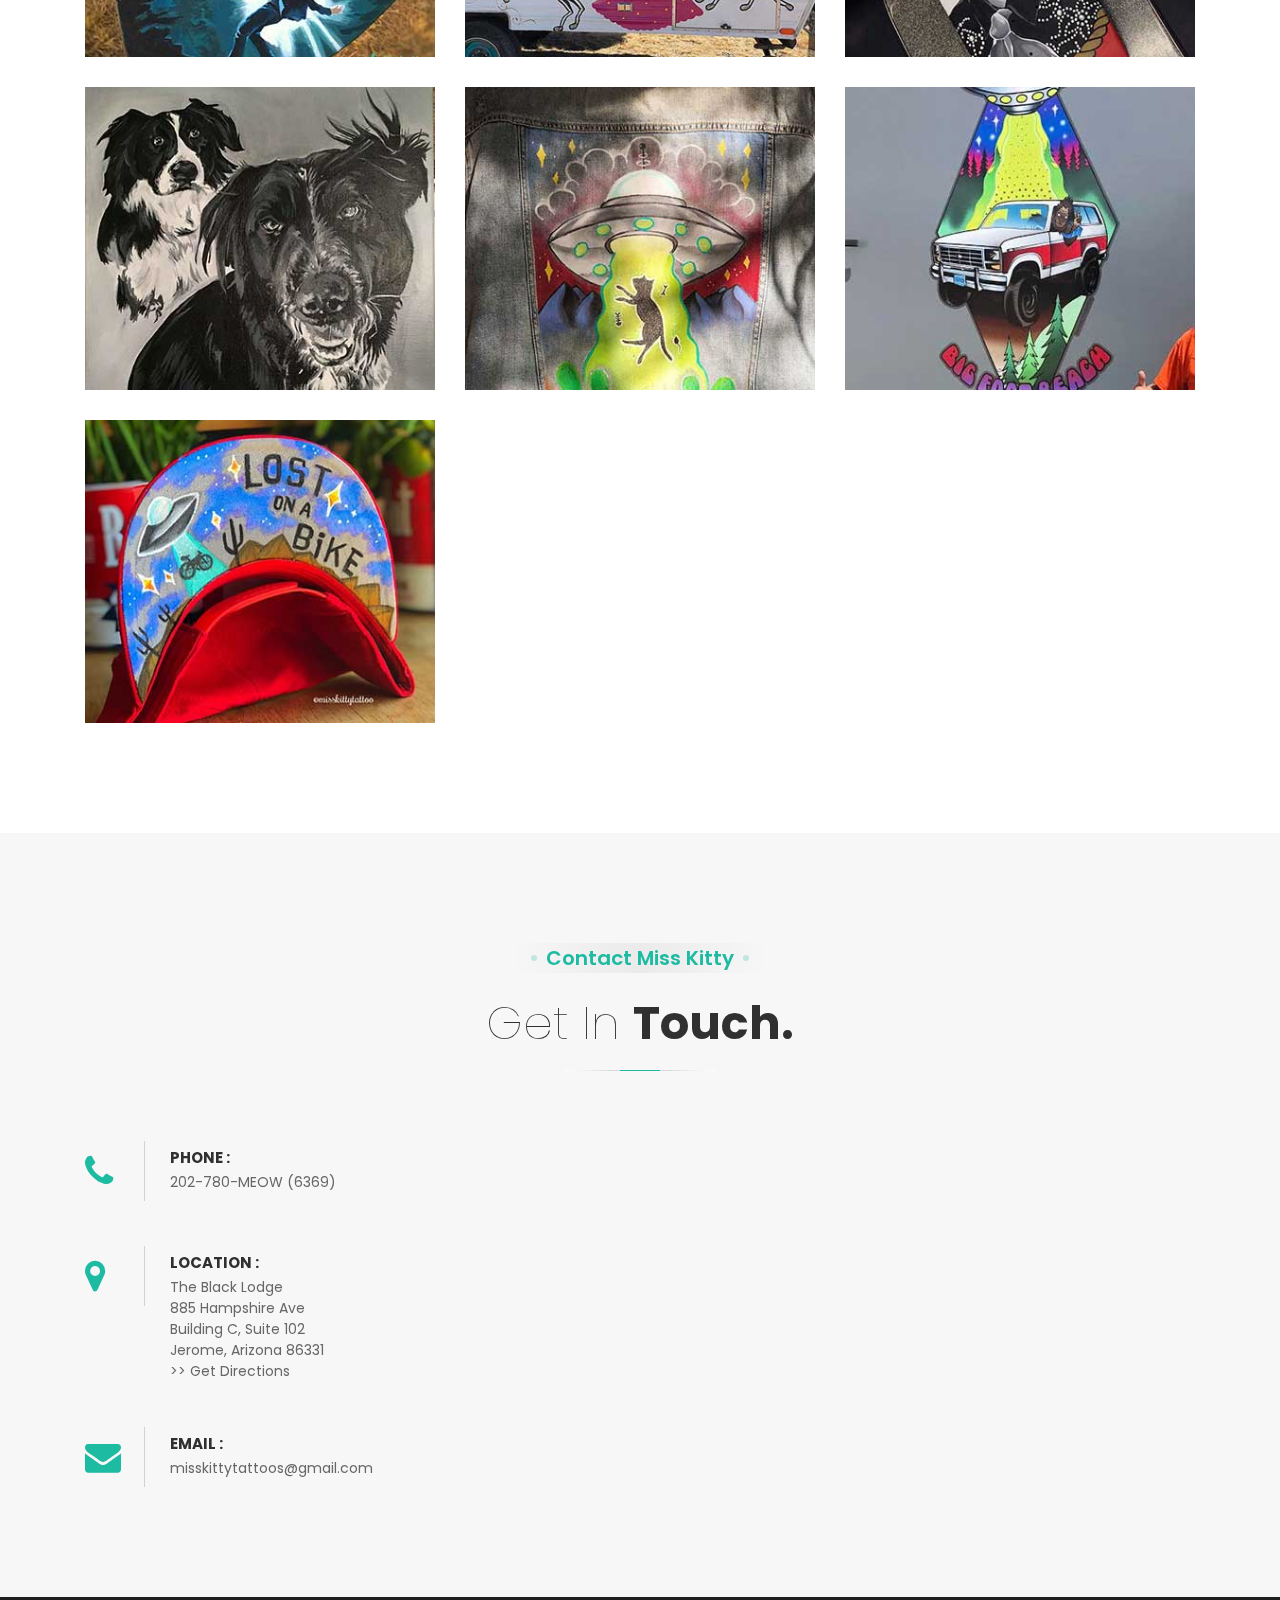
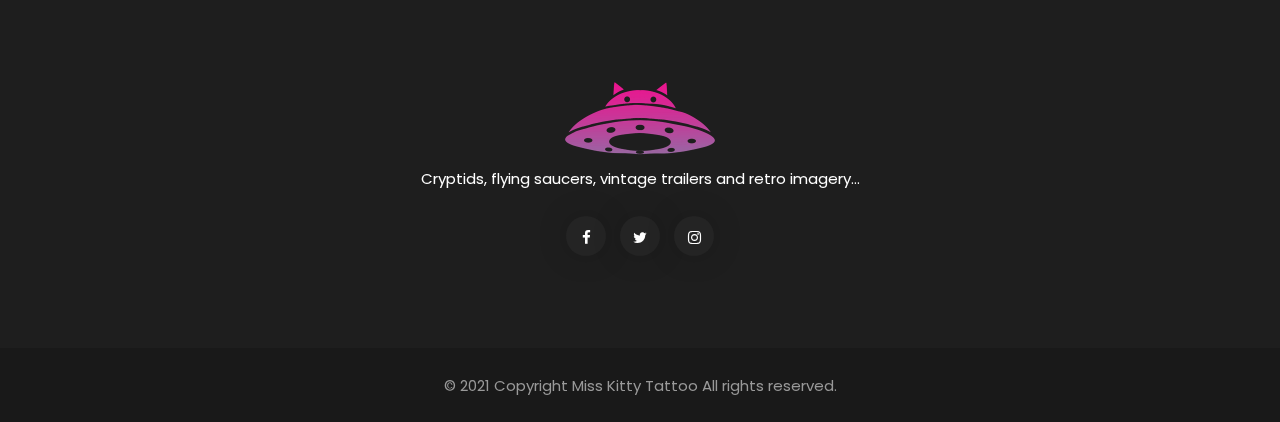
==== commit 65d81760: "Logo Update" ====
--- a/index.html
+++ b/index.html
@@ -143,7 +143,7 @@
                         <div class="col-lg-8">
                             <div class="about_content text-center">
                                 <div class="info">
-                                    <img src="images/miss_kitty_headshot.jpg" alt="about miss kitty">
+                                    <img src="images/miss_kitty_headshot2.jpg" alt="about miss kitty">
                                     <h3>Miss Kitty</h3>
                                     <h5>Tattoo Artist & Designer</h5>
                                 </div>
@@ -238,7 +238,7 @@
                     <div class="col-lg-4 col-md-6 brand grid tattoo">
                         <a href="##" target="_blank">
                             <div class="work_thumb" style="padding-bottom:10px;">
-                                <img src="images/black.jpg" alt="project1" class="img-responsive">
+                                <img src="images/black.png" alt="project1" class="img-responsive">
                             </div>
                             <div class="work_hover_mask">
                                 <div class="mask_container text-center">
@@ -282,7 +282,7 @@
         </section>
         <!--~./ end location area ~-->
         <!--~~~~~ Start Fanfact Area ~~~~~-->
-        <section class="fanfact_area ptb-100 funfact_bg bg_image bg_overlay" style="background-image:url('images/space.jpg')">
+        <section class="fanfact_area ptb-100 funfact_bg bg_image bg_overlay" style="background-image:url('images/space2.jpg')">
             <div class="container">
                 <div class="row">
                     <!--~~ Start Fanfact ~~-->
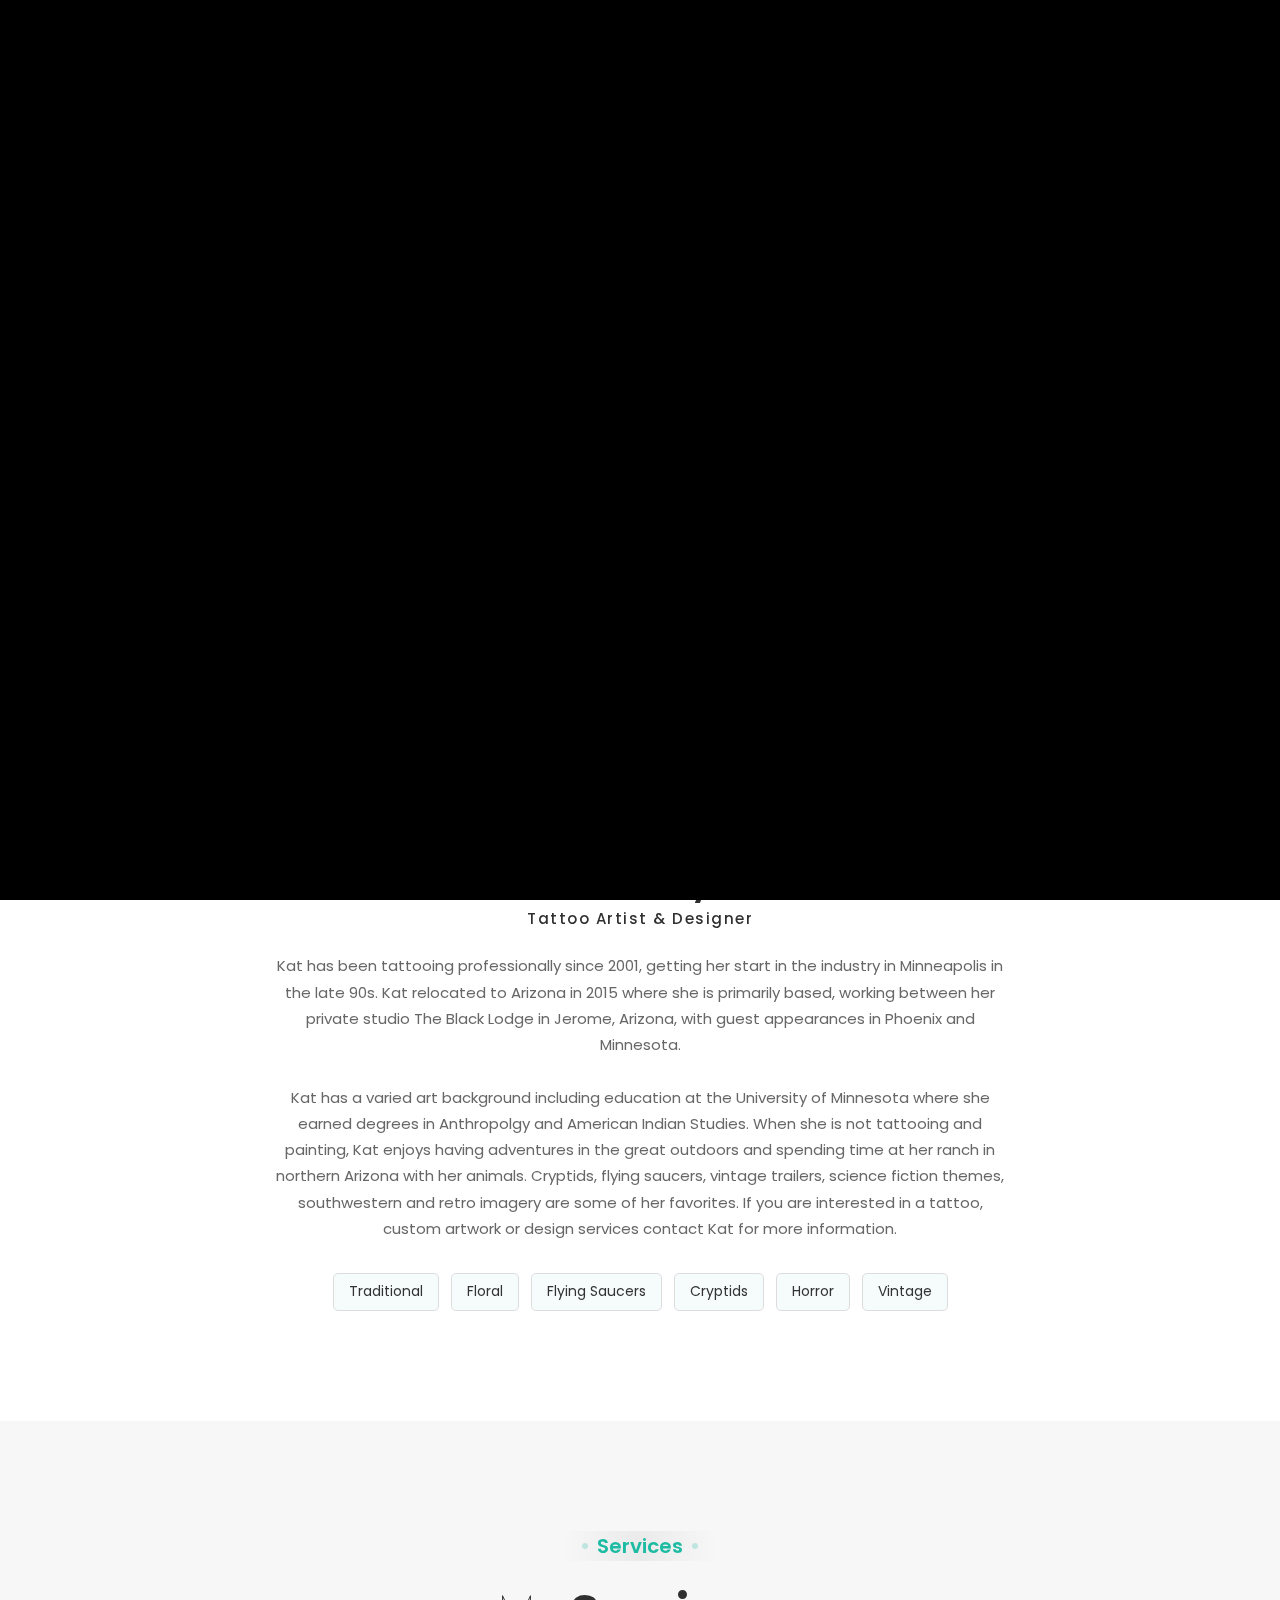
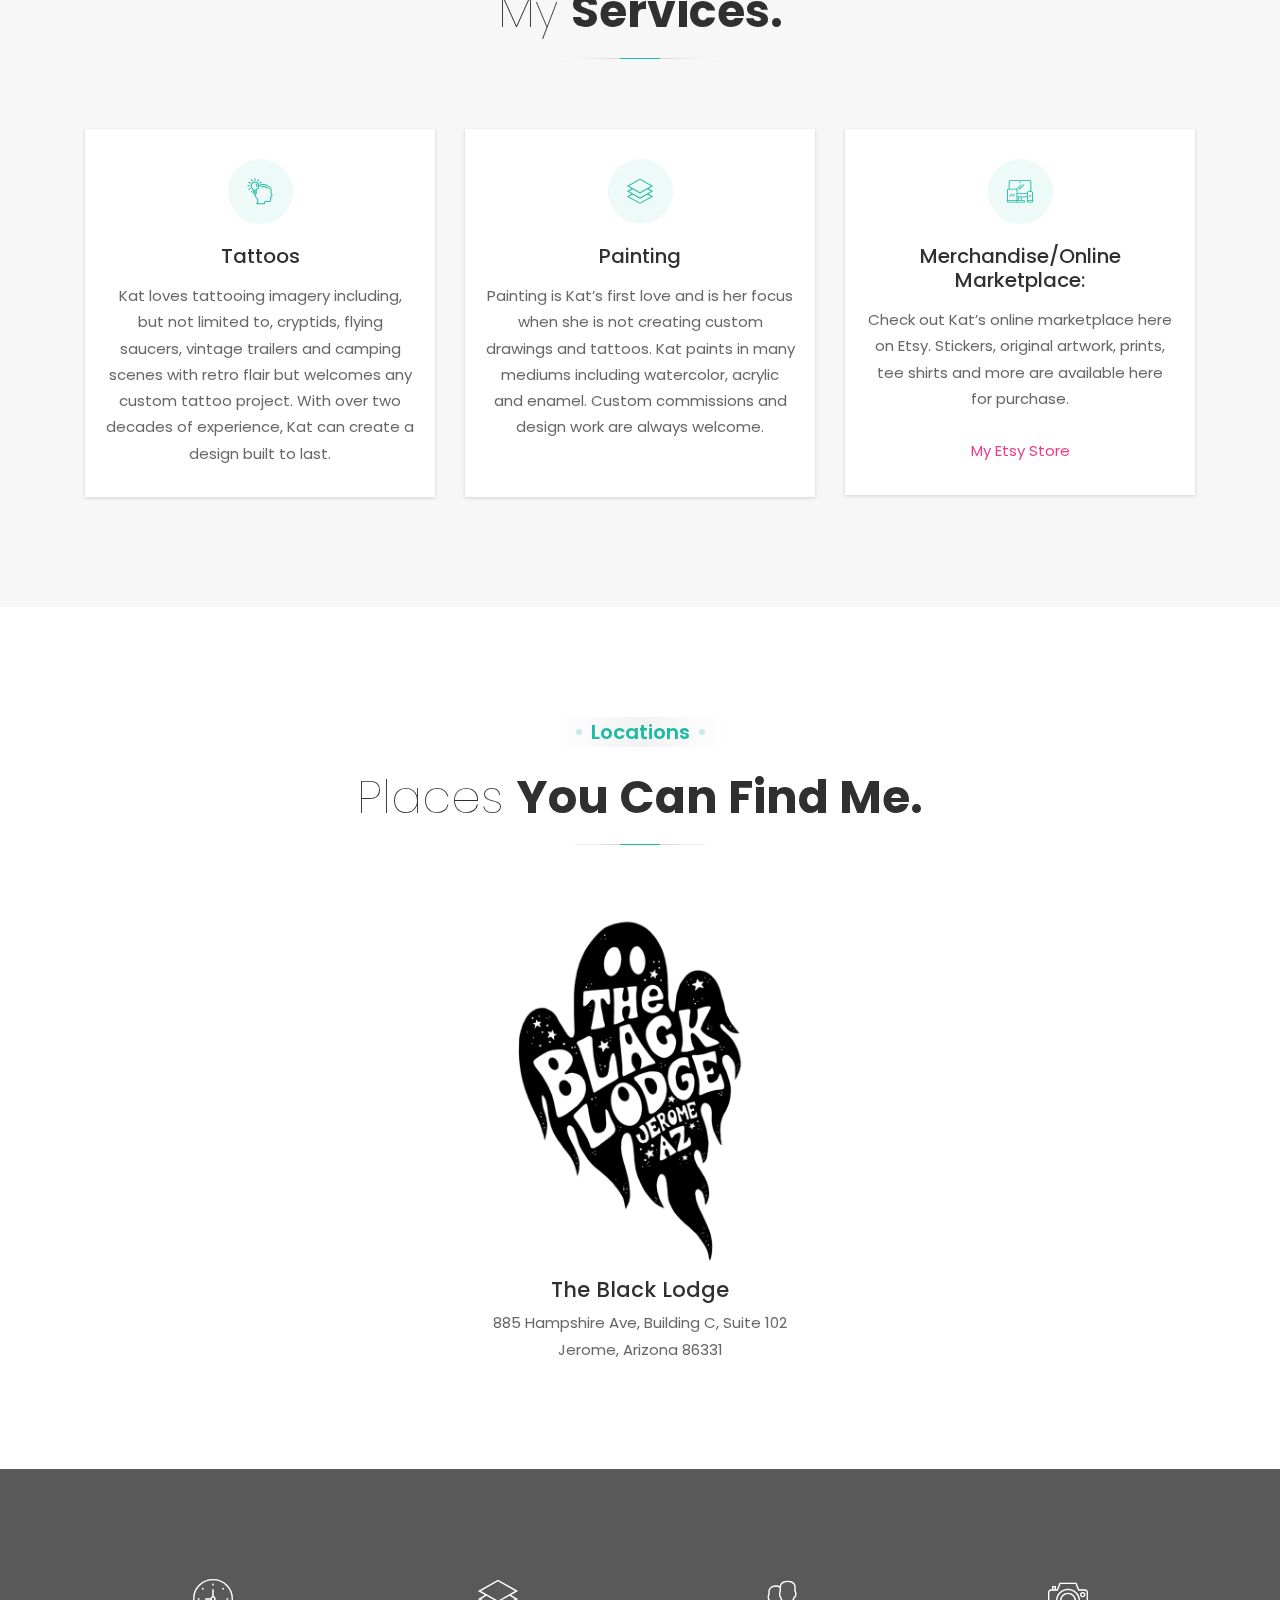
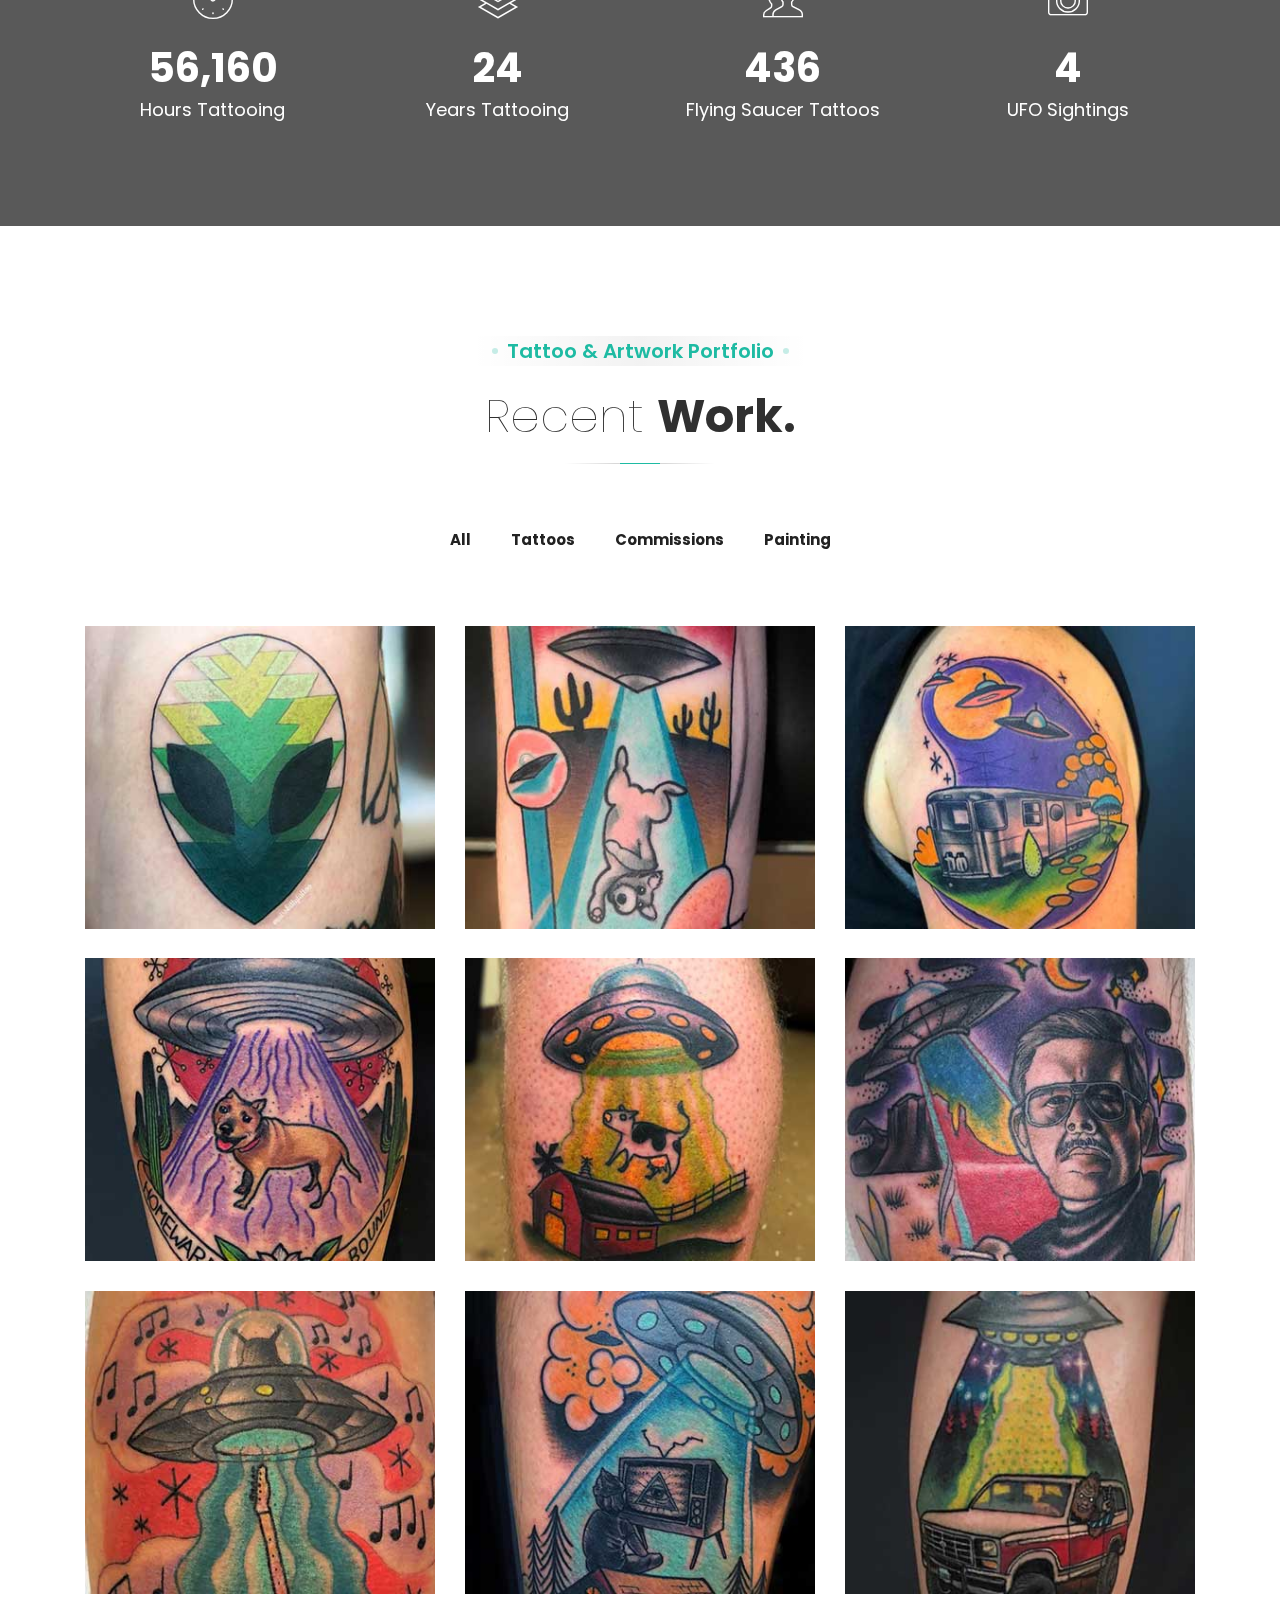
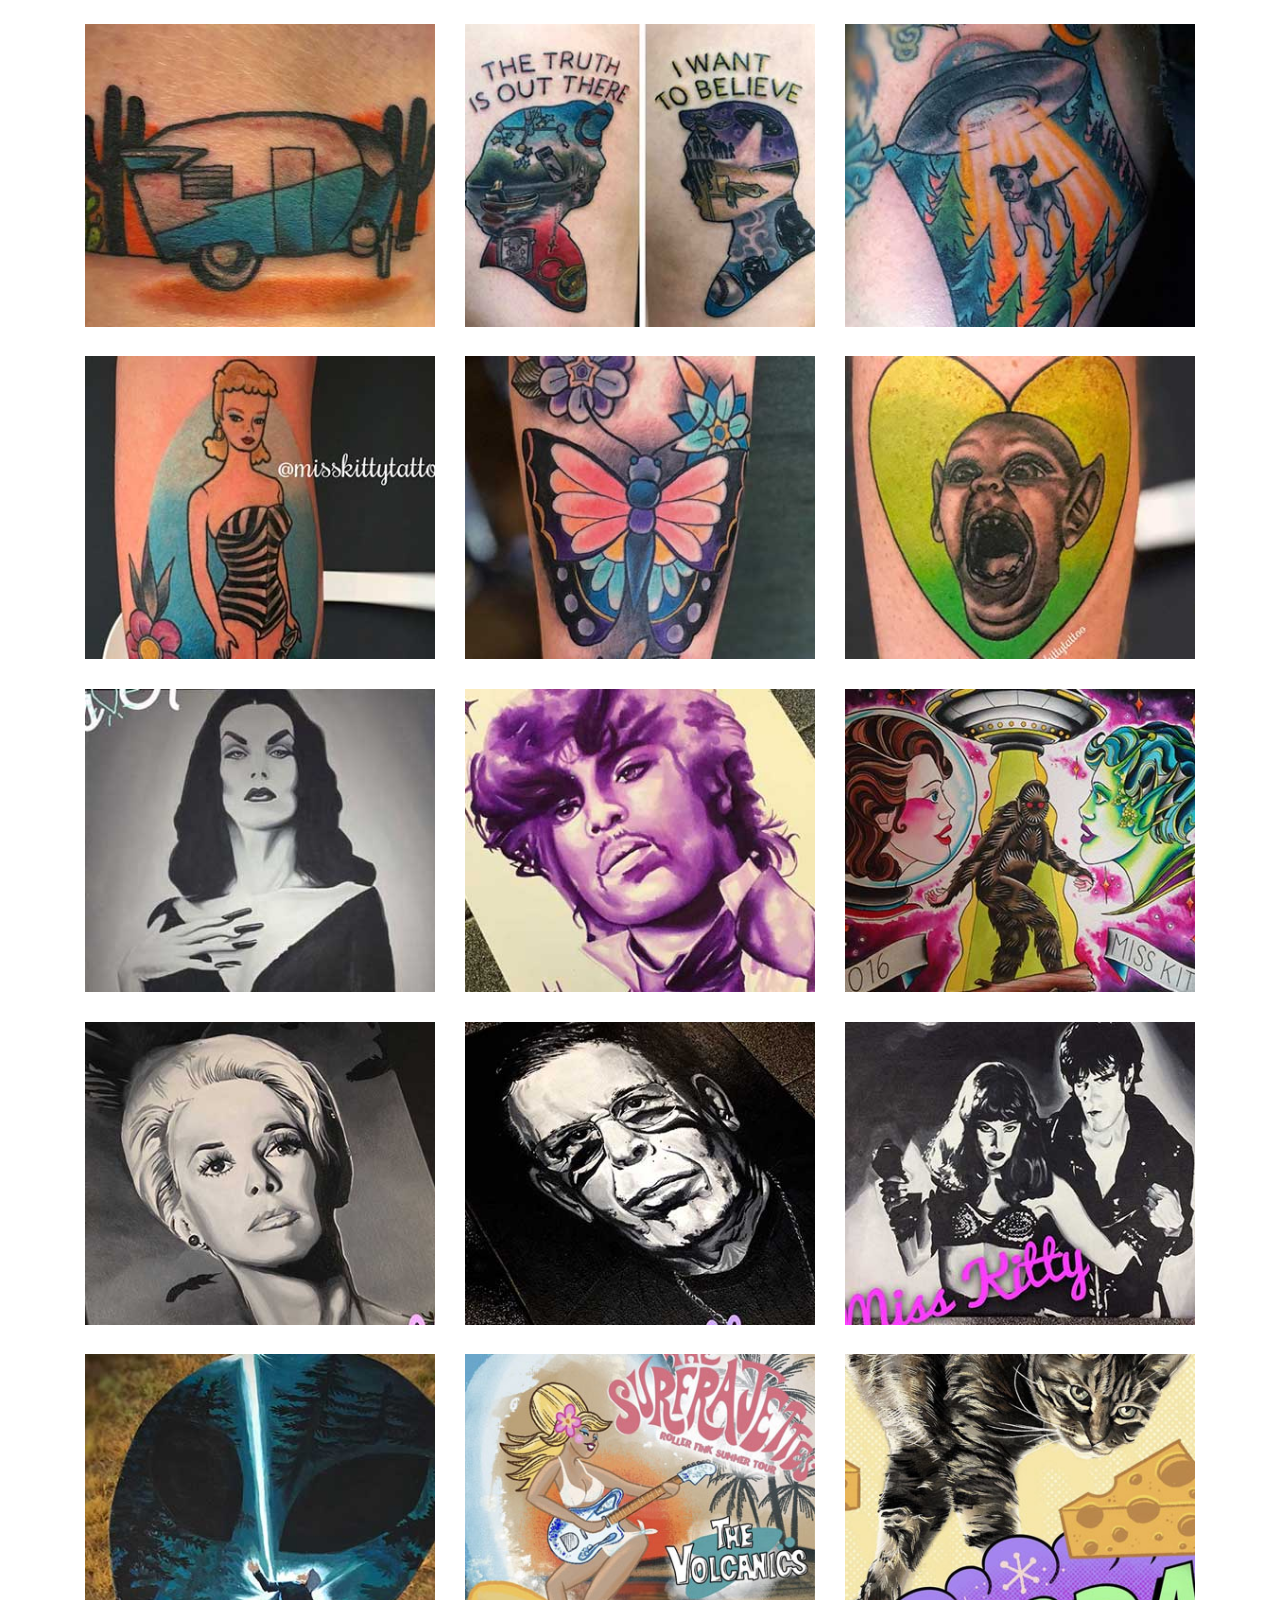
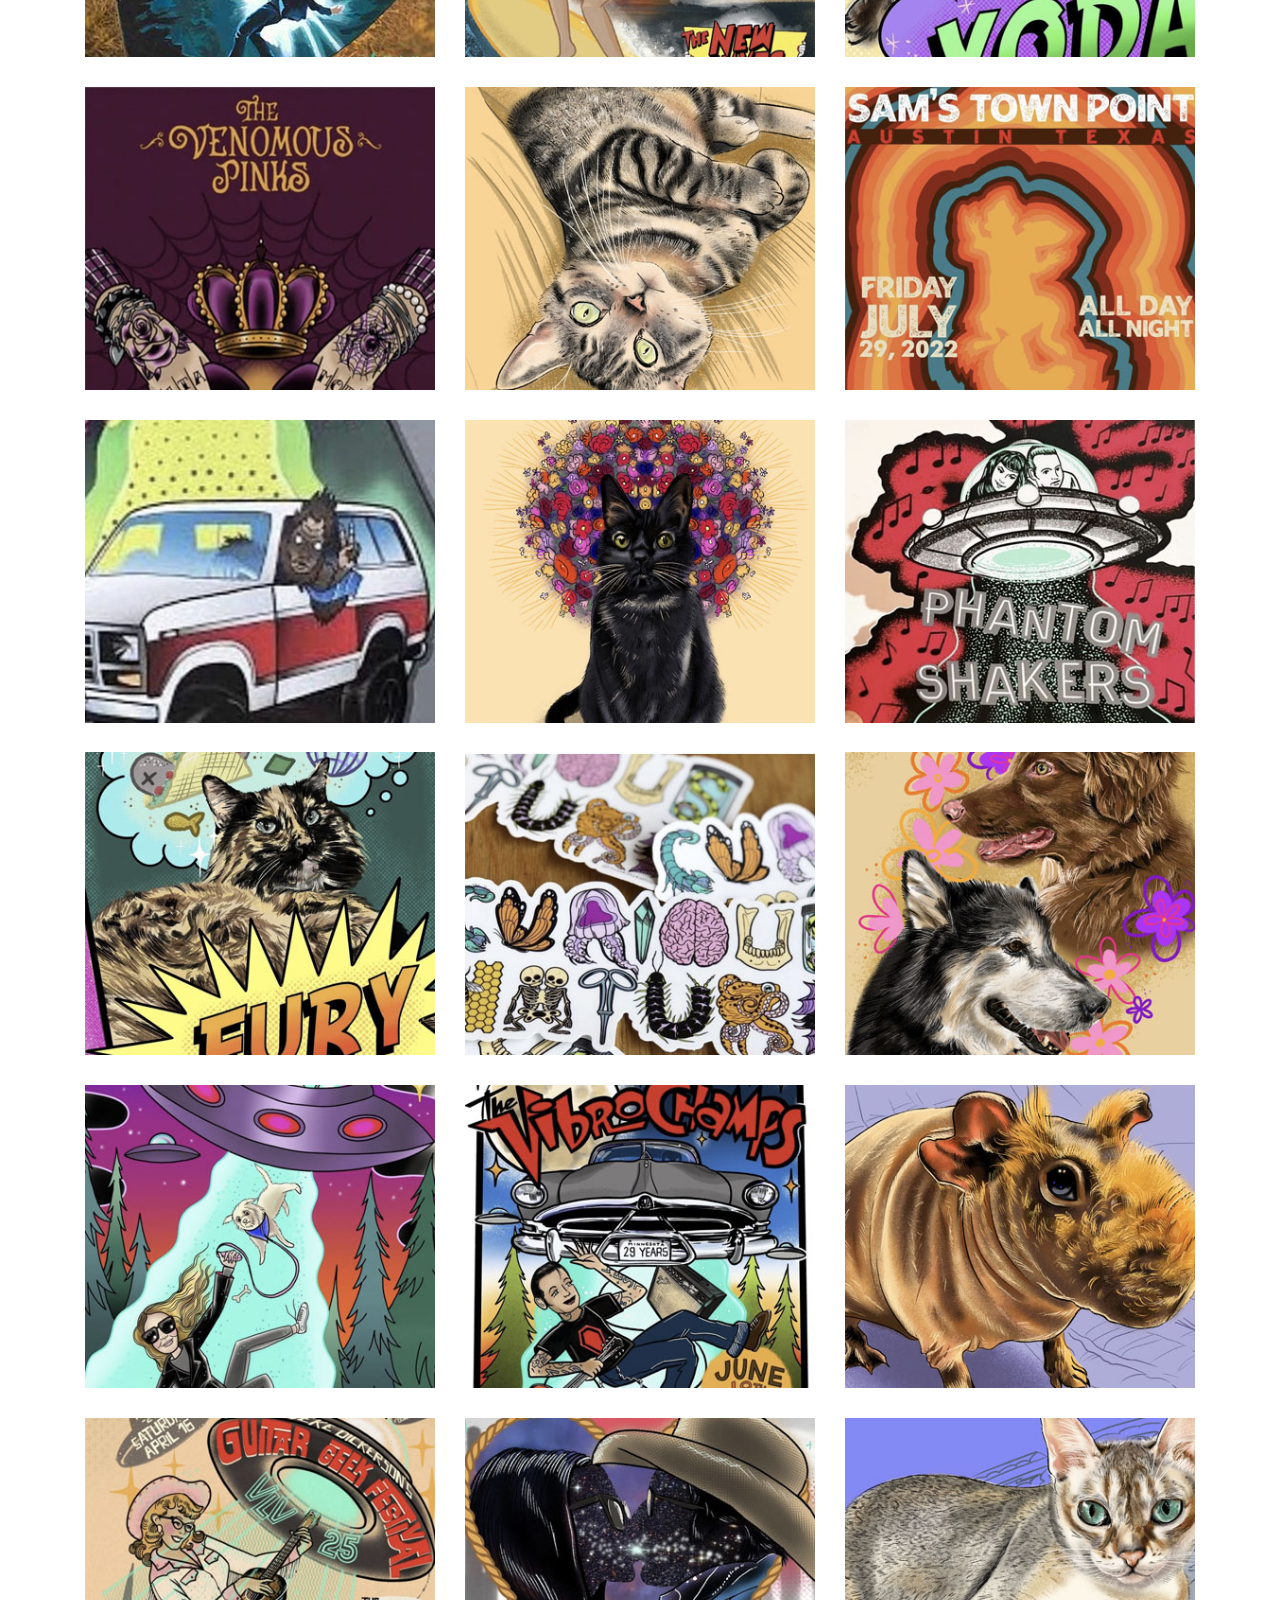
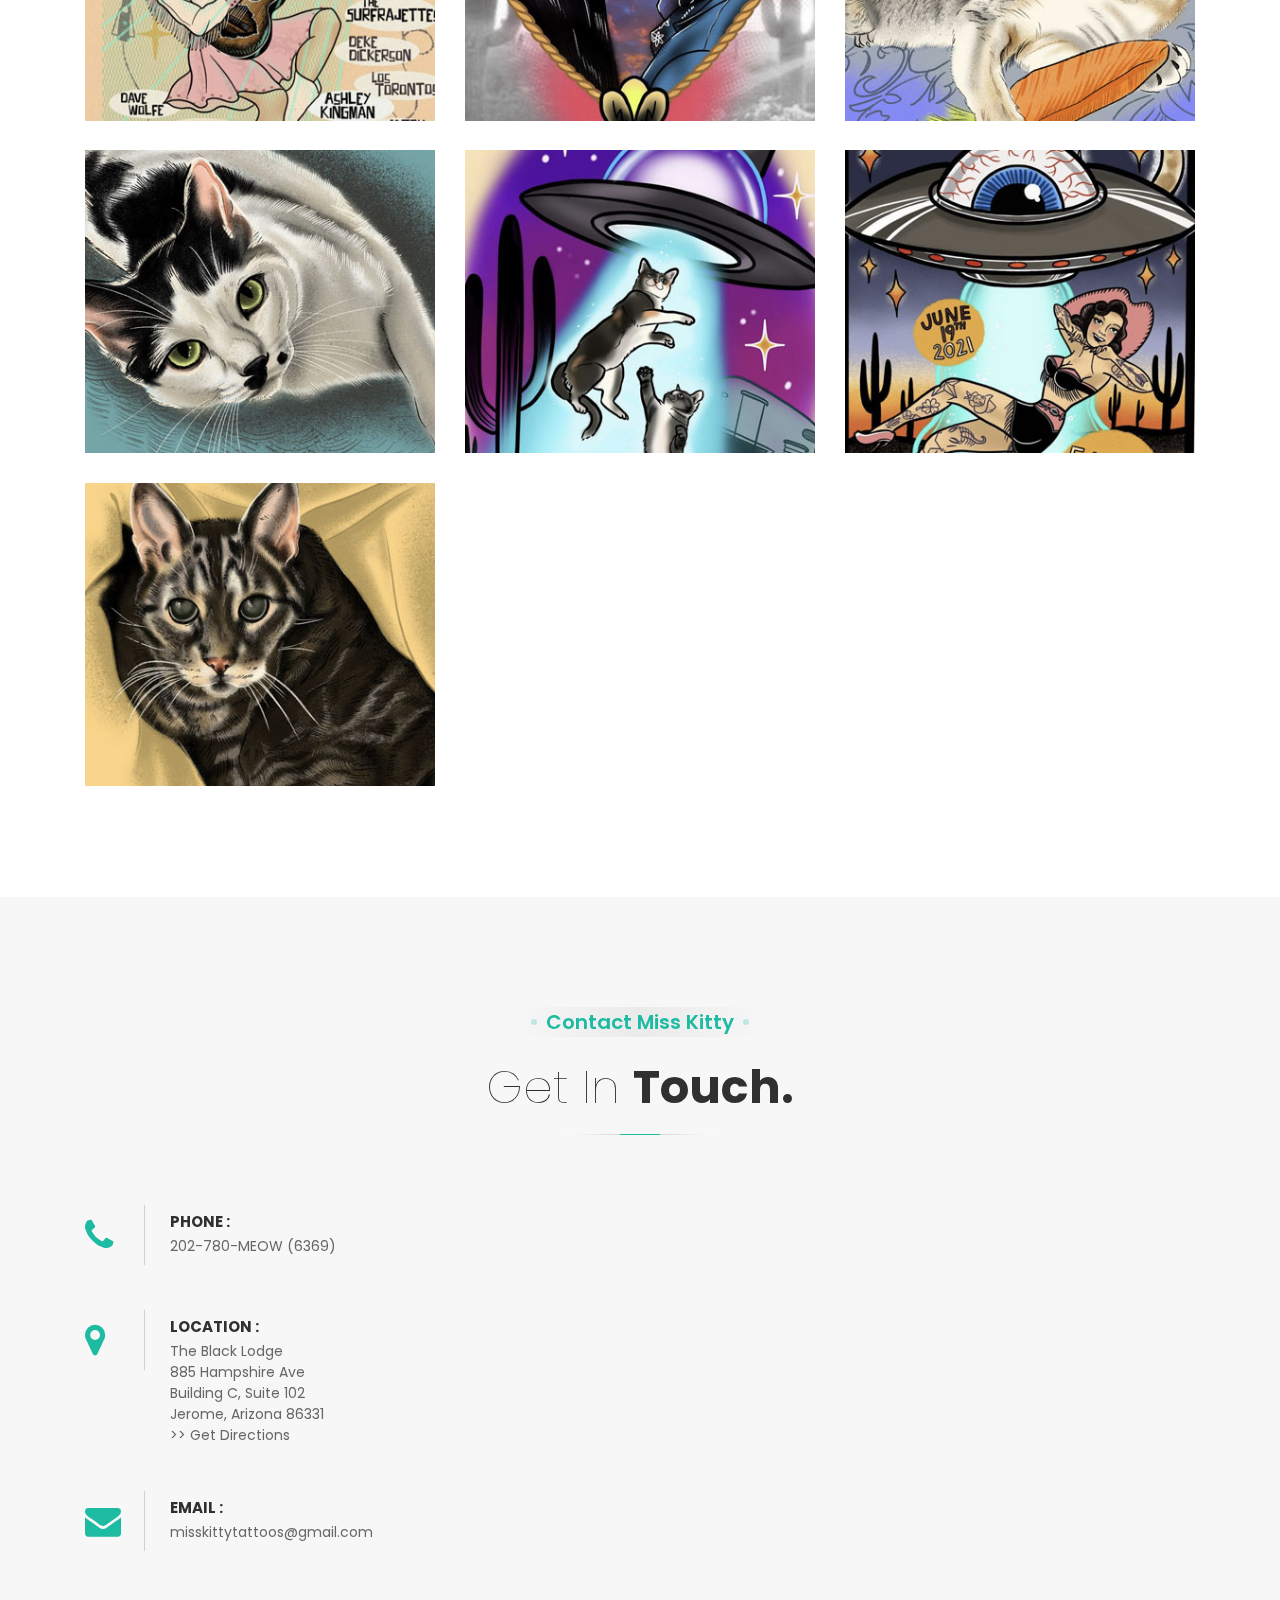
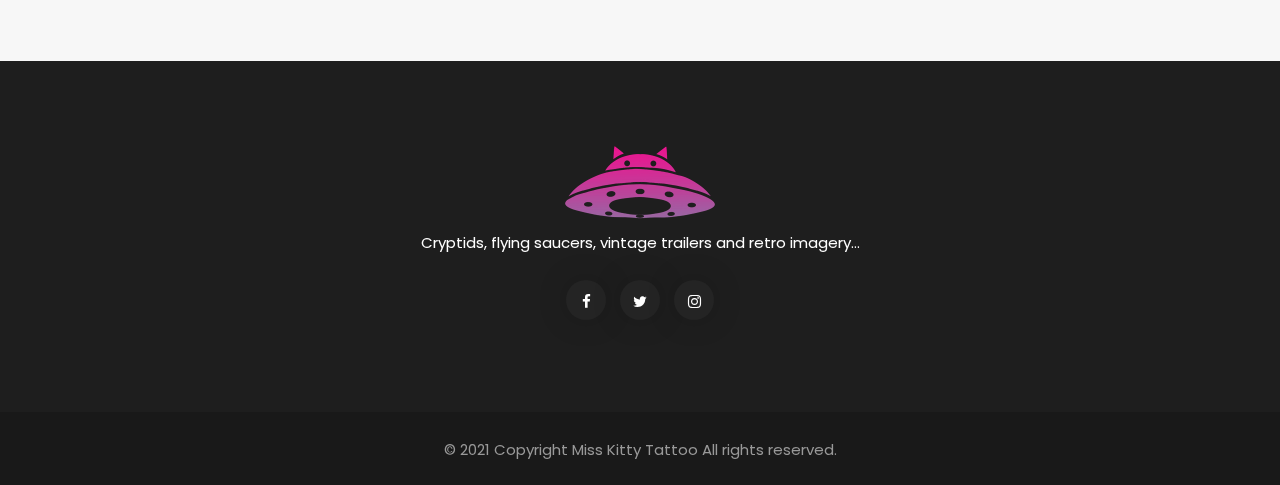
==== commit 559dd003: "Artwork Update" ====
--- a/index.html
+++ b/index.html
@@ -777,6 +777,241 @@
                         <a href="images/art/art_07_lg.jpg" class="work_item">
 							<div class="work_thumb">
 								<img src="images/art/art_07_sm.jpg" alt="project1" class="img-responsive">
+							</div>
+							<div class="work_hover_mask">
+								<div class="mask_container text-center">
+								    <h3>Click</h3>
+								    <p>To View</p>
+								</div>
+								<span class="fa fa-picture-o"></span>
+							</div>
+						</a>
+                    </div><!--~/. end single work ~-->
+                    <!--~~ Start Sigle Work ~~-->
+                    <div class="col-lg-4 col-md-6 grid brand art">
+                        <a href="images/art/art_08_lg.jpg" class="work_item">
+							<div class="work_thumb">
+								<img src="images/art/art_08_sm.jpg" alt="project1" class="img-responsive">
+							</div>
+							<div class="work_hover_mask">
+								<div class="mask_container text-center">
+								    <h3>Click</h3>
+								    <p>To View</p>
+								</div>
+								<span class="fa fa-picture-o"></span>
+							</div>
+						</a>
+                    </div><!--~/. end single work ~-->
+
+                    <!--~~ Start Sigle Work ~~-->
+                    <div class="col-lg-4 col-md-6 grid brand art">
+                        <a href="images/art/art_09_lg.jpg" class="work_item">
+							<div class="work_thumb">
+								<img src="images/art/art_09_sm.jpg" alt="project1" class="img-responsive">
+							</div>
+							<div class="work_hover_mask">
+								<div class="mask_container text-center">
+								    <h3>Click</h3>
+								    <p>To View</p>
+								</div>
+								<span class="fa fa-picture-o"></span>
+							</div>
+						</a>
+                    </div><!--~/. end single work ~-->
+
+                    <!--~~ Start Sigle Work ~~-->
+                    <div class="col-lg-4 col-md-6 grid brand art">
+                        <a href="images/art/art_10_lg.jpg" class="work_item">
+							<div class="work_thumb">
+								<img src="images/art/art_10_sm.jpg" alt="project1" class="img-responsive">
+							</div>
+							<div class="work_hover_mask">
+								<div class="mask_container text-center">
+								    <h3>Click</h3>
+								    <p>To View</p>
+								</div>
+								<span class="fa fa-picture-o"></span>
+							</div>
+						</a>
+                    </div><!--~/. end single work ~-->
+
+                    <!--~~ Start Sigle Work ~~-->
+                    <div class="col-lg-4 col-md-6 grid brand art">
+                        <a href="images/art/art_11_lg.jpg" class="work_item">
+							<div class="work_thumb">
+								<img src="images/art/art_11_sm.jpg" alt="project1" class="img-responsive">
+							</div>
+							<div class="work_hover_mask">
+								<div class="mask_container text-center">
+								    <h3>Click</h3>
+								    <p>To View</p>
+								</div>
+								<span class="fa fa-picture-o"></span>
+							</div>
+						</a>
+                    </div><!--~/. end single work ~-->
+
+                    <!--~~ Start Sigle Work ~~-->
+                    <div class="col-lg-4 col-md-6 grid brand art">
+                        <a href="images/art/art_12_lg.jpg" class="work_item">
+							<div class="work_thumb">
+								<img src="images/art/art_12_sm.jpg" alt="project1" class="img-responsive">
+							</div>
+							<div class="work_hover_mask">
+								<div class="mask_container text-center">
+								    <h3>Click</h3>
+								    <p>To View</p>
+								</div>
+								<span class="fa fa-picture-o"></span>
+							</div>
+						</a>
+                    </div><!--~/. end single work ~-->
+
+                    <!--~~ Start Sigle Work ~~-->
+                    <div class="col-lg-4 col-md-6 grid brand art">
+                        <a href="images/art/art_13_lg.jpg" class="work_item">
+							<div class="work_thumb">
+								<img src="images/art/art_13_sm.jpg" alt="project1" class="img-responsive">
+							</div>
+							<div class="work_hover_mask">
+								<div class="mask_container text-center">
+								    <h3>Click</h3>
+								    <p>To View</p>
+								</div>
+								<span class="fa fa-picture-o"></span>
+							</div>
+						</a>
+                    </div><!--~/. end single work ~-->
+                    
+                    <!--~~ Start Sigle Work ~~-->
+                    <div class="col-lg-4 col-md-6 grid brand art">
+                        <a href="images/art/art_14_lg.jpg" class="work_item">
+							<div class="work_thumb">
+								<img src="images/art/art_14_sm.jpg" alt="project1" class="img-responsive">
+							</div>
+							<div class="work_hover_mask">
+								<div class="mask_container text-center">
+								    <h3>Click</h3>
+								    <p>To View</p>
+								</div>
+								<span class="fa fa-picture-o"></span>
+							</div>
+						</a>
+                    </div><!--~/. end single work ~-->
+
+                    <!--~~ Start Sigle Work ~~-->
+                    <div class="col-lg-4 col-md-6 grid brand art">
+                        <a href="images/art/art_15_lg.jpg" class="work_item">
+							<div class="work_thumb">
+								<img src="images/art/art_15_sm.jpg" alt="project1" class="img-responsive">
+							</div>
+							<div class="work_hover_mask">
+								<div class="mask_container text-center">
+								    <h3>Click</h3>
+								    <p>To View</p>
+								</div>
+								<span class="fa fa-picture-o"></span>
+							</div>
+						</a>
+                    </div><!--~/. end single work ~-->
+
+                    <!--~~ Start Sigle Work ~~-->
+                    <div class="col-lg-4 col-md-6 grid brand art">
+                        <a href="images/art/art_16_lg.jpg" class="work_item">
+							<div class="work_thumb">
+								<img src="images/art/art_16_sm.jpg" alt="project1" class="img-responsive">
+							</div>
+							<div class="work_hover_mask">
+								<div class="mask_container text-center">
+								    <h3>Click</h3>
+								    <p>To View</p>
+								</div>
+								<span class="fa fa-picture-o"></span>
+							</div>
+						</a>
+                    </div><!--~/. end single work ~-->
+
+                    <!--~~ Start Sigle Work ~~-->
+                    <div class="col-lg-4 col-md-6 grid brand art">
+                        <a href="images/art/art_17_lg.jpg" class="work_item">
+							<div class="work_thumb">
+								<img src="images/art/art_17_sm.jpg" alt="project1" class="img-responsive">
+							</div>
+							<div class="work_hover_mask">
+								<div class="mask_container text-center">
+								    <h3>Click</h3>
+								    <p>To View</p>
+								</div>
+								<span class="fa fa-picture-o"></span>
+							</div>
+						</a>
+                    </div><!--~/. end single work ~-->
+                    <!--~~ Start Sigle Work ~~-->
+                    <div class="col-lg-4 col-md-6 grid brand art">
+                        <a href="images/art/art_18_lg.jpg" class="work_item">
+							<div class="work_thumb">
+								<img src="images/art/art_18_sm.jpg" alt="project1" class="img-responsive">
+							</div>
+							<div class="work_hover_mask">
+								<div class="mask_container text-center">
+								    <h3>Click</h3>
+								    <p>To View</p>
+								</div>
+								<span class="fa fa-picture-o"></span>
+							</div>
+						</a>
+                    </div><!--~/. end single work ~-->
+                    <!--~~ Start Sigle Work ~~-->
+                    <div class="col-lg-4 col-md-6 grid brand art">
+                        <a href="images/art/art_19_lg.jpg" class="work_item">
+							<div class="work_thumb">
+								<img src="images/art/art_19_sm.jpg" alt="project1" class="img-responsive">
+							</div>
+							<div class="work_hover_mask">
+								<div class="mask_container text-center">
+								    <h3>Click</h3>
+								    <p>To View</p>
+								</div>
+								<span class="fa fa-picture-o"></span>
+							</div>
+						</a>
+                    </div><!--~/. end single work ~-->
+                    <!--~~ Start Sigle Work ~~-->
+                    <div class="col-lg-4 col-md-6 grid brand art">
+                        <a href="images/art/art_20_lg.jpg" class="work_item">
+							<div class="work_thumb">
+								<img src="images/art/art_20_sm.jpg" alt="project1" class="img-responsive">
+							</div>
+							<div class="work_hover_mask">
+								<div class="mask_container text-center">
+								    <h3>Click</h3>
+								    <p>To View</p>
+								</div>
+								<span class="fa fa-picture-o"></span>
+							</div>
+						</a>
+                    </div><!--~/. end single work ~-->
+                    <!--~~ Start Sigle Work ~~-->
+                    <div class="col-lg-4 col-md-6 grid brand art">
+                        <a href="images/art/art_21_lg.jpg" class="work_item">
+							<div class="work_thumb">
+								<img src="images/art/art_21_sm.jpg" alt="project1" class="img-responsive">
+							</div>
+							<div class="work_hover_mask">
+								<div class="mask_container text-center">
+								    <h3>Click</h3>
+								    <p>To View</p>
+								</div>
+								<span class="fa fa-picture-o"></span>
+							</div>
+						</a>
+                    </div><!--~/. end single work ~-->
+
+                    <!--~~ Start Sigle Work ~~-->
+                    <div class="col-lg-4 col-md-6 grid brand art">
+                        <a href="images/art/art_22_lg.jpg" class="work_item">
+							<div class="work_thumb">
+								<img src="images/art/art_22_sm.jpg" alt="project1" class="img-responsive">
 							</div>
 							<div class="work_hover_mask">
 								<div class="mask_container text-center">
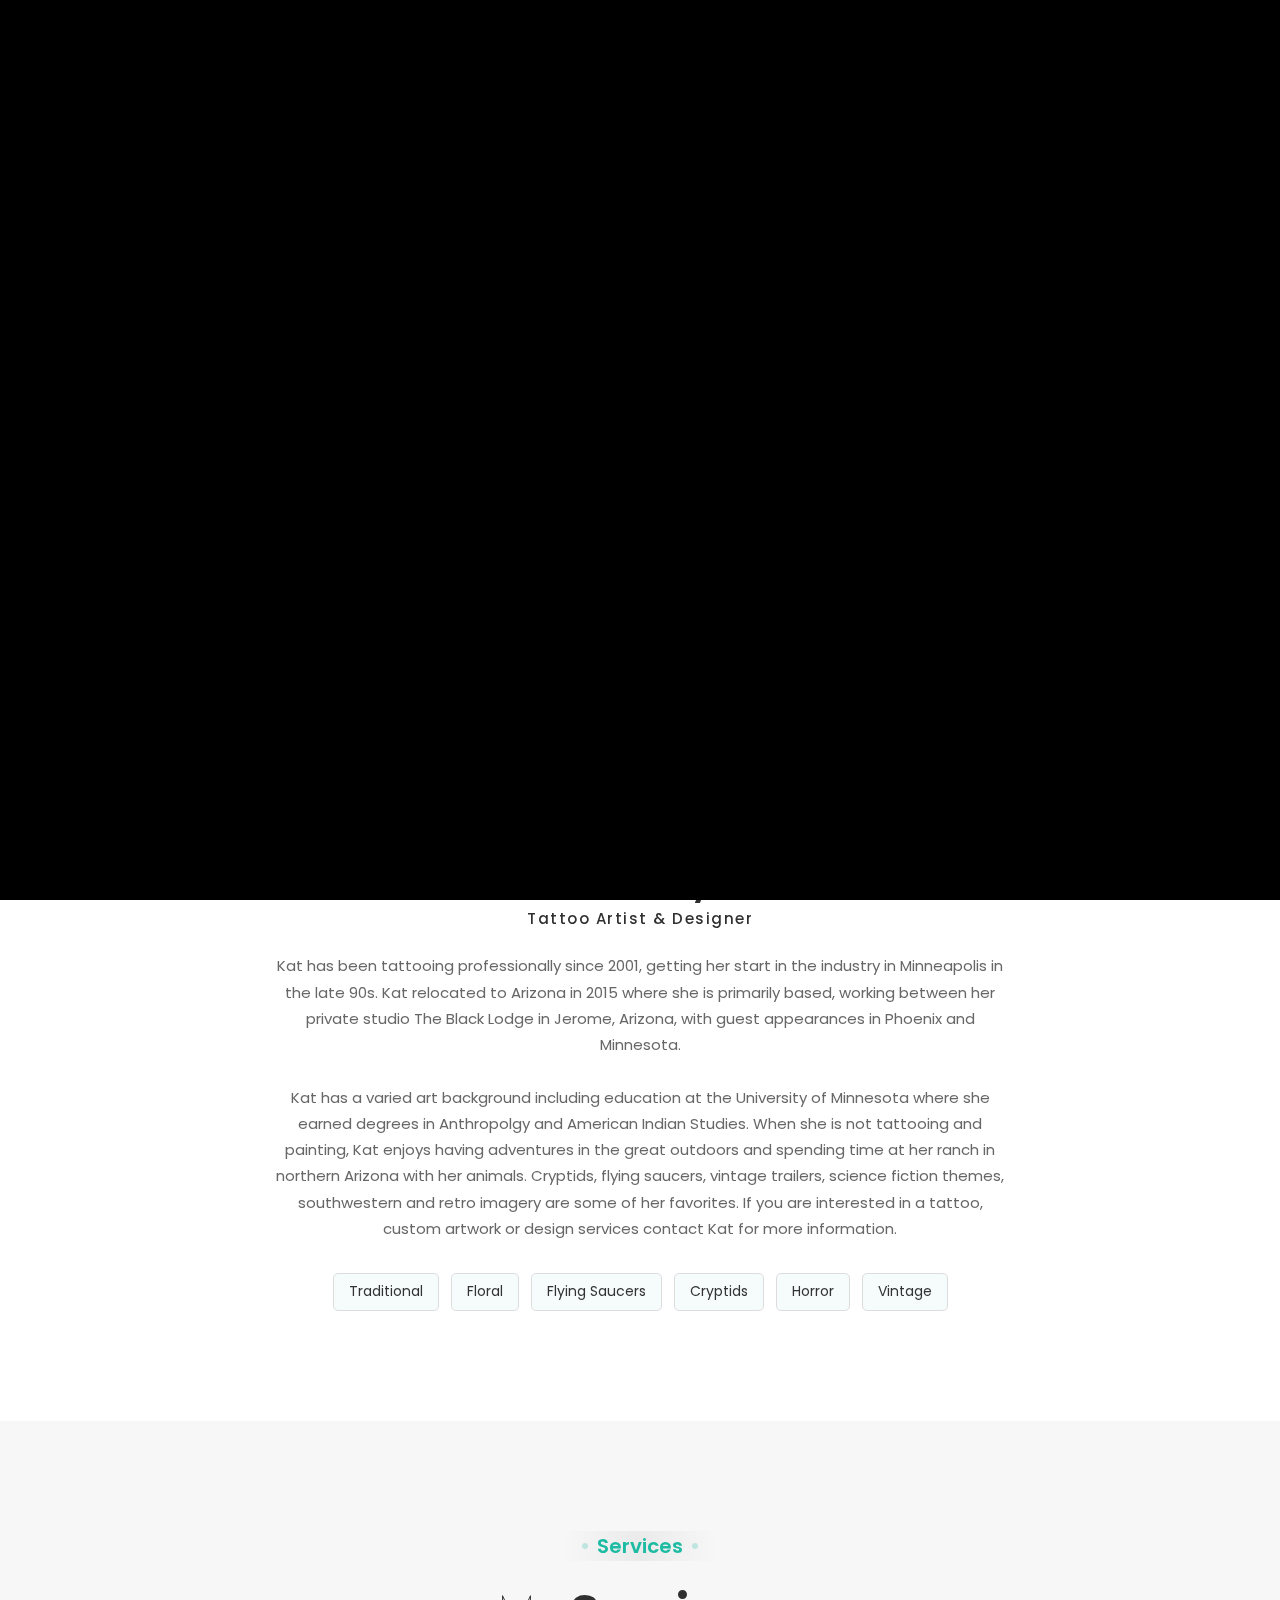
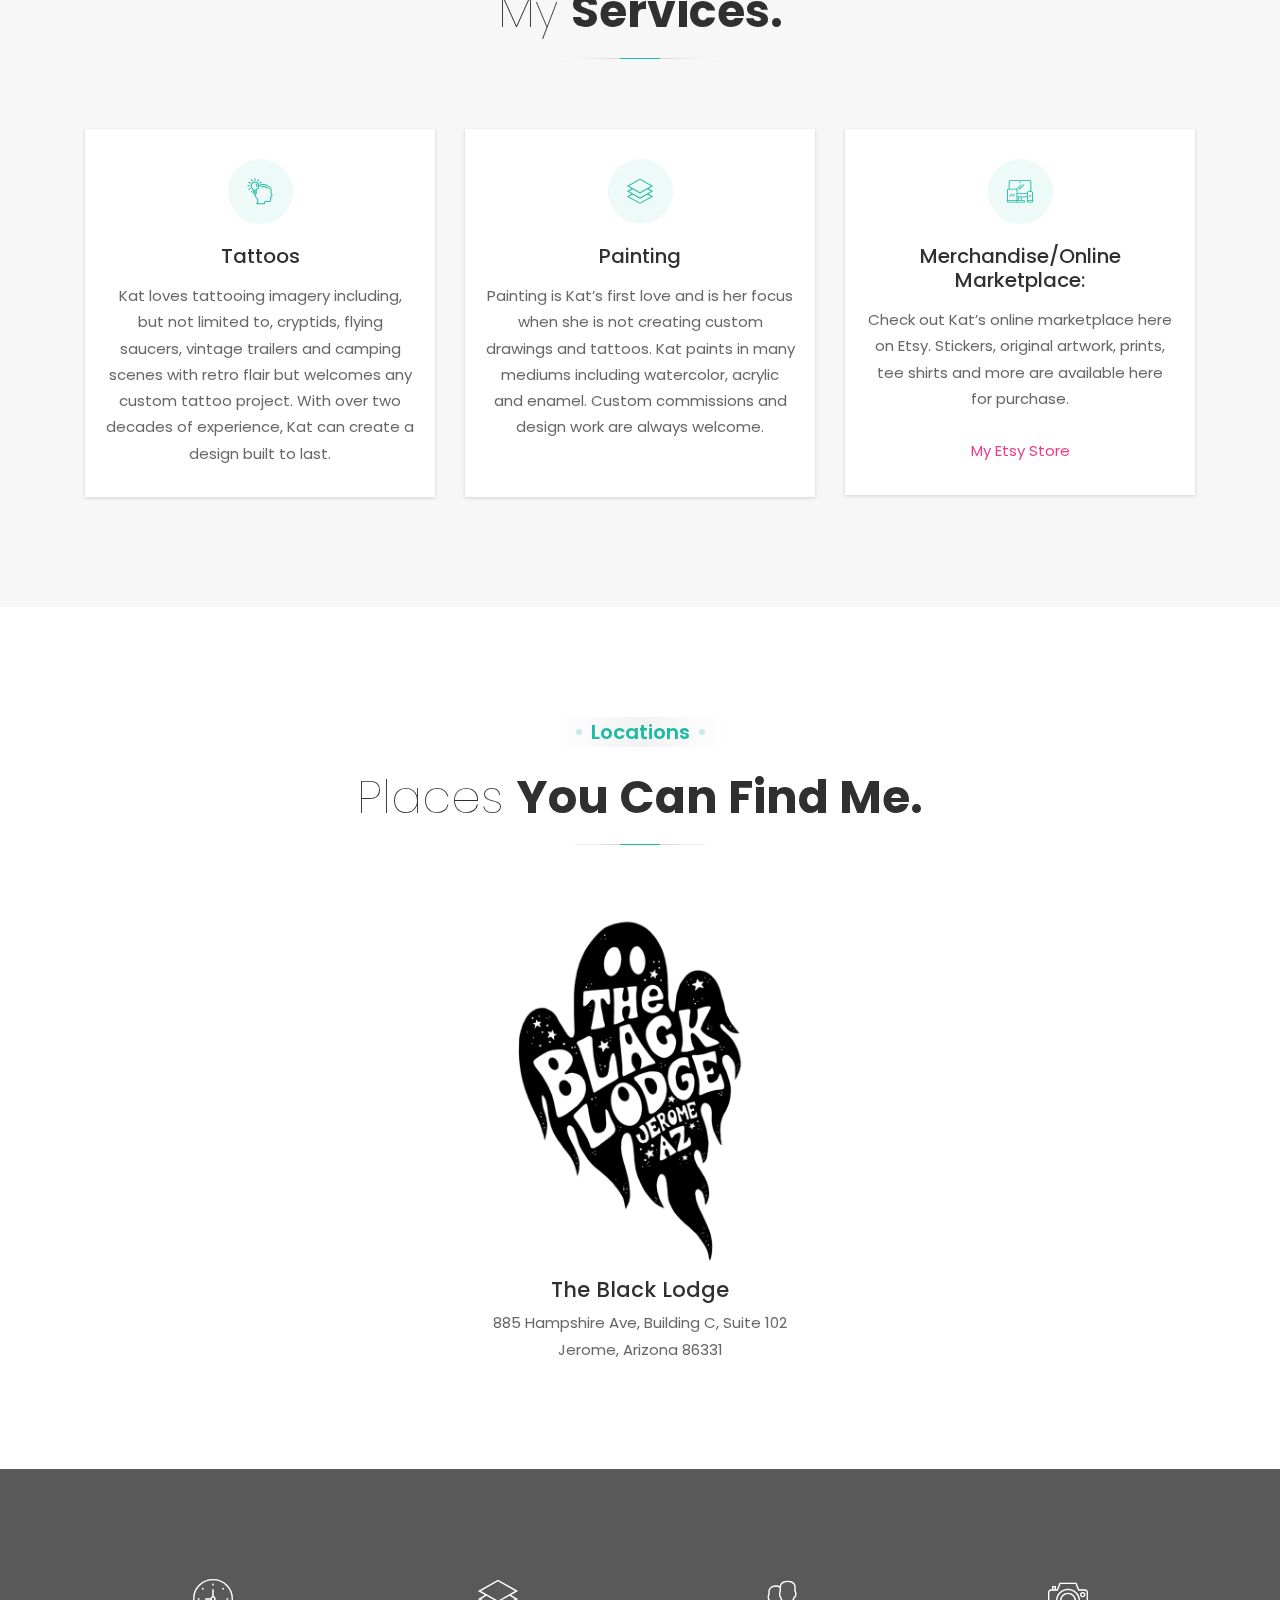
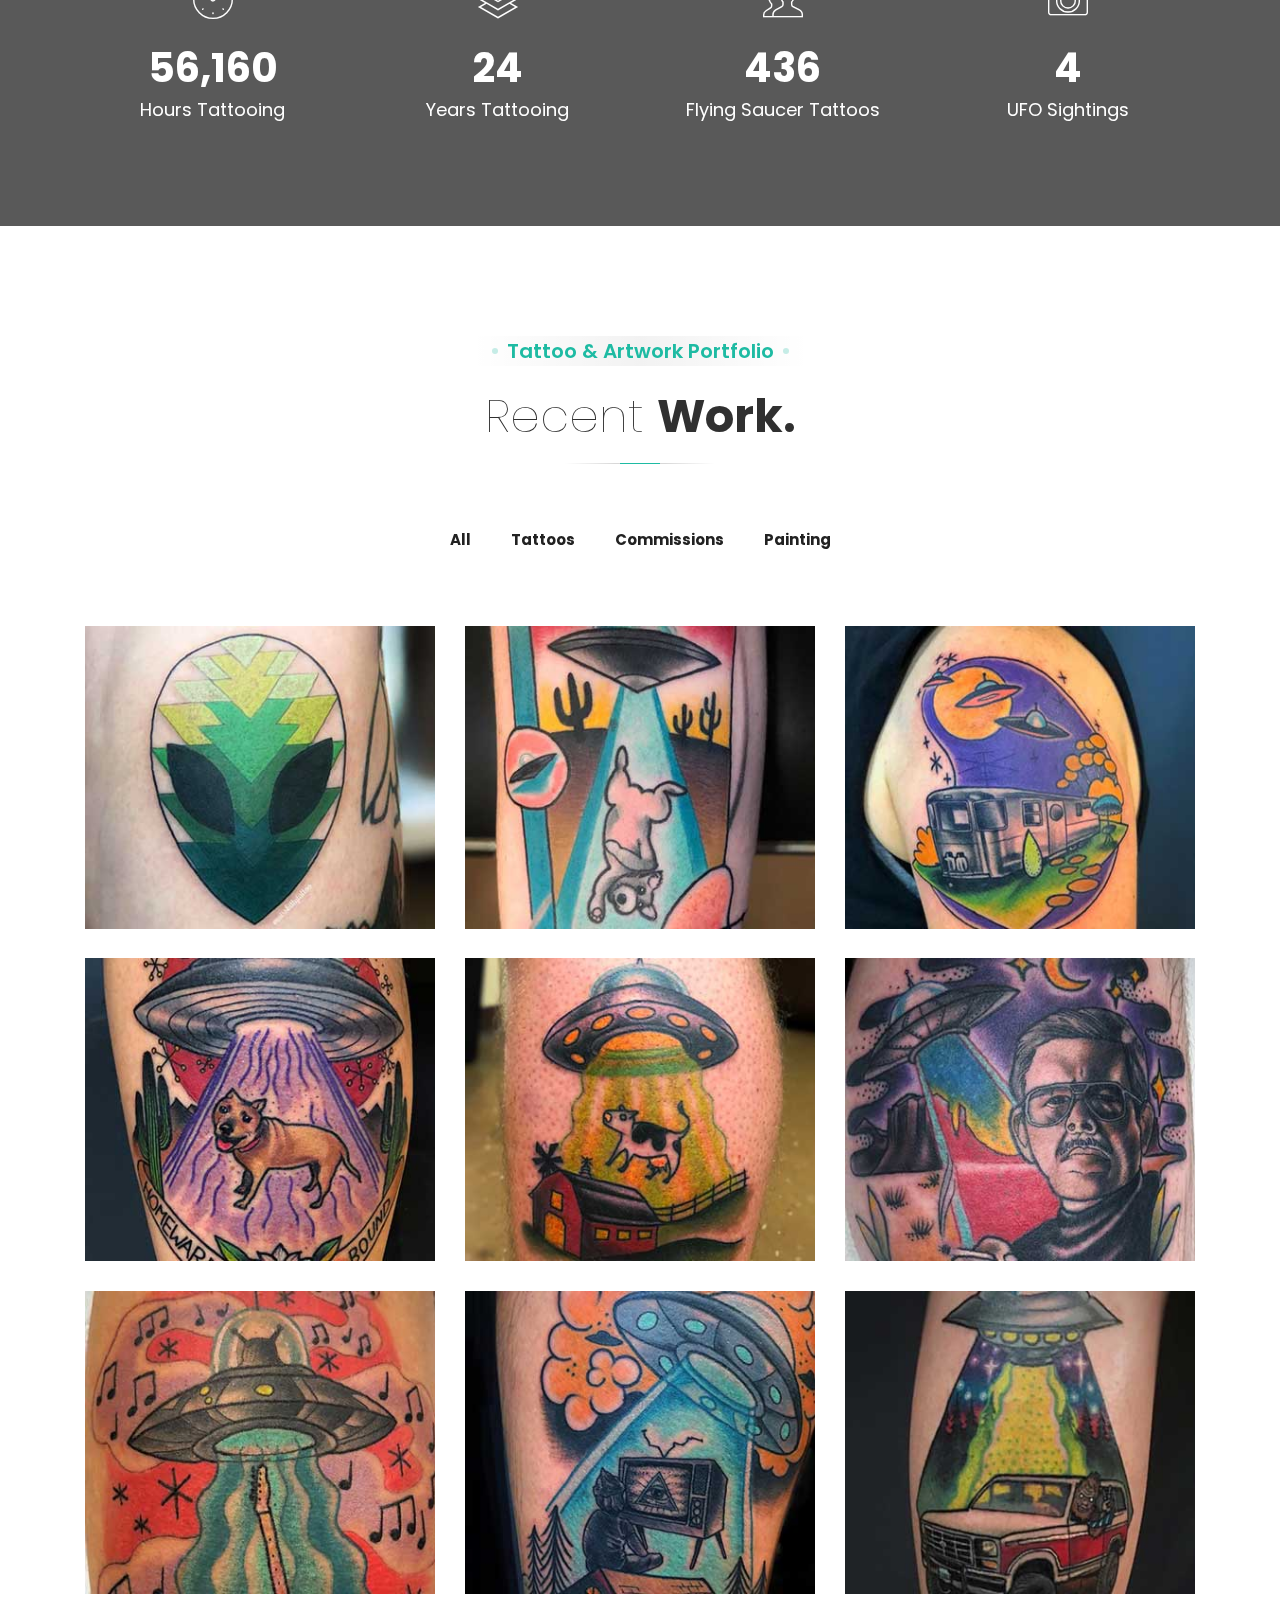
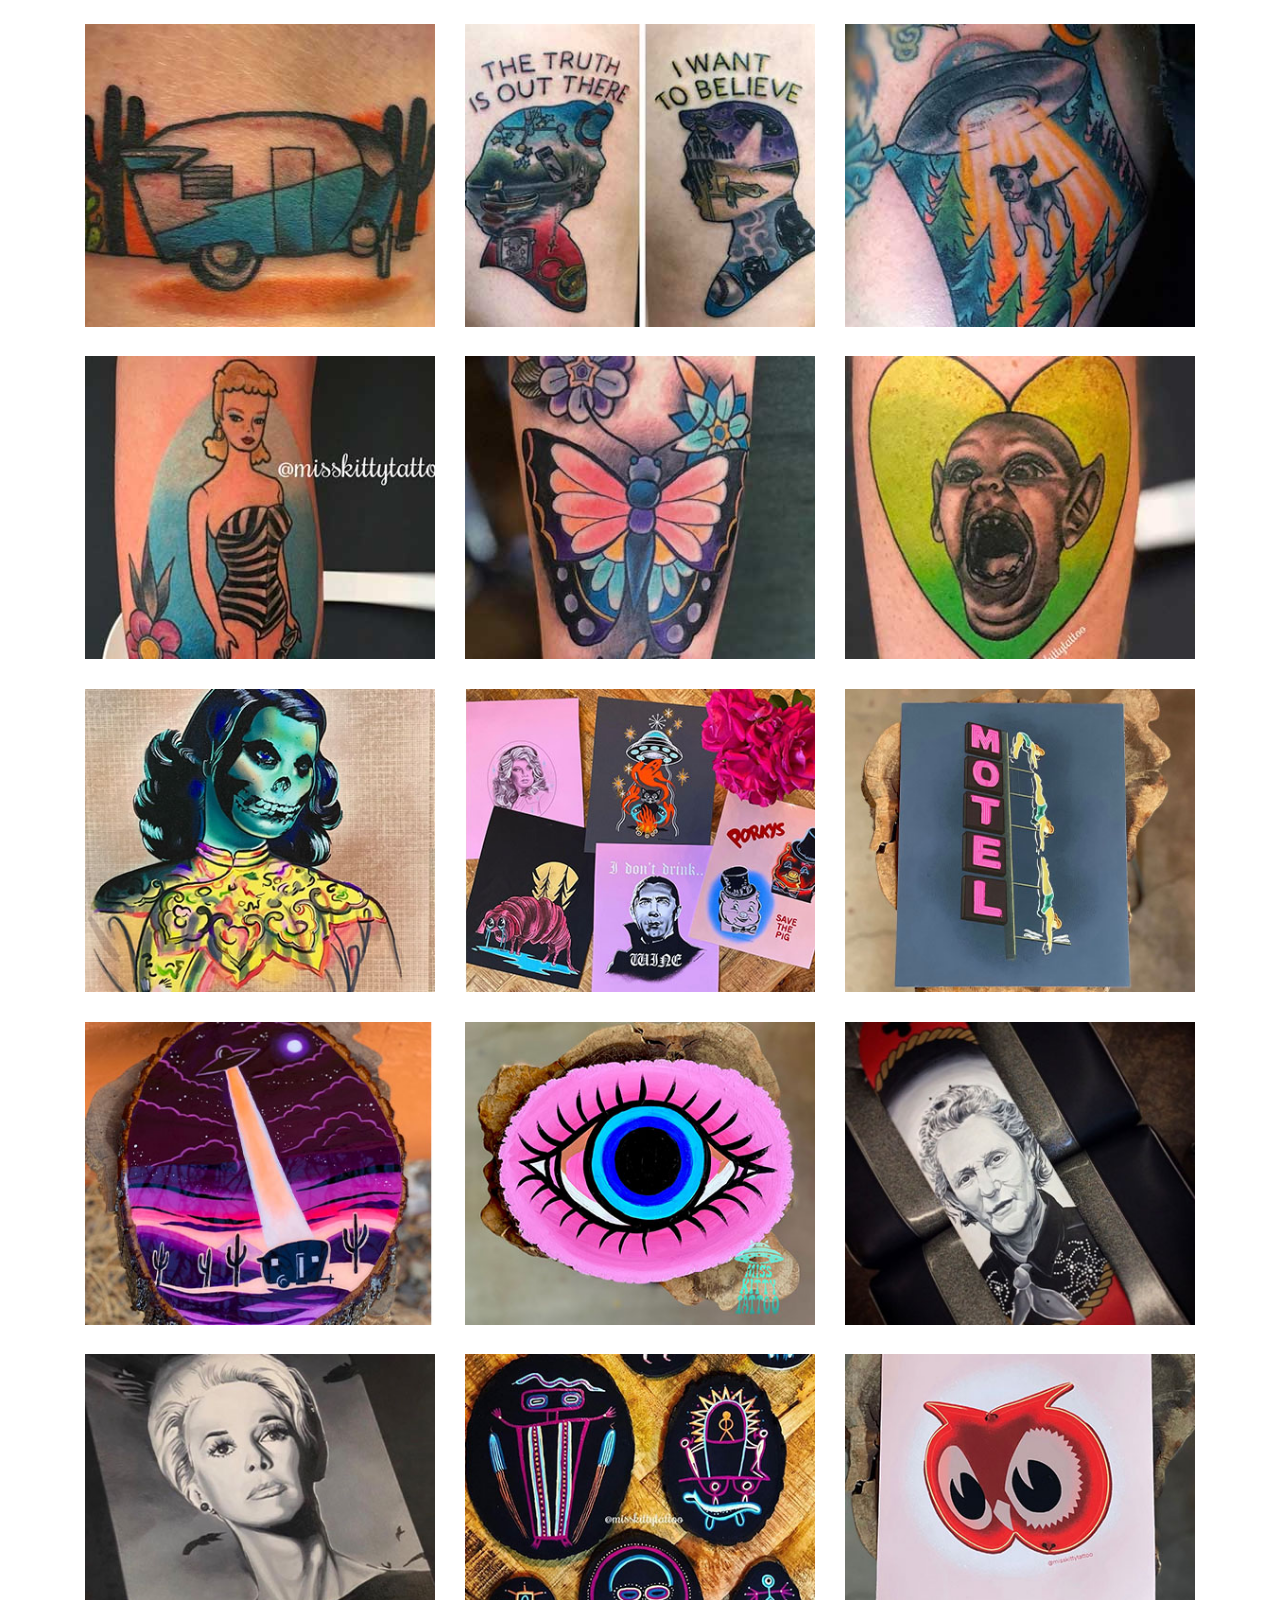
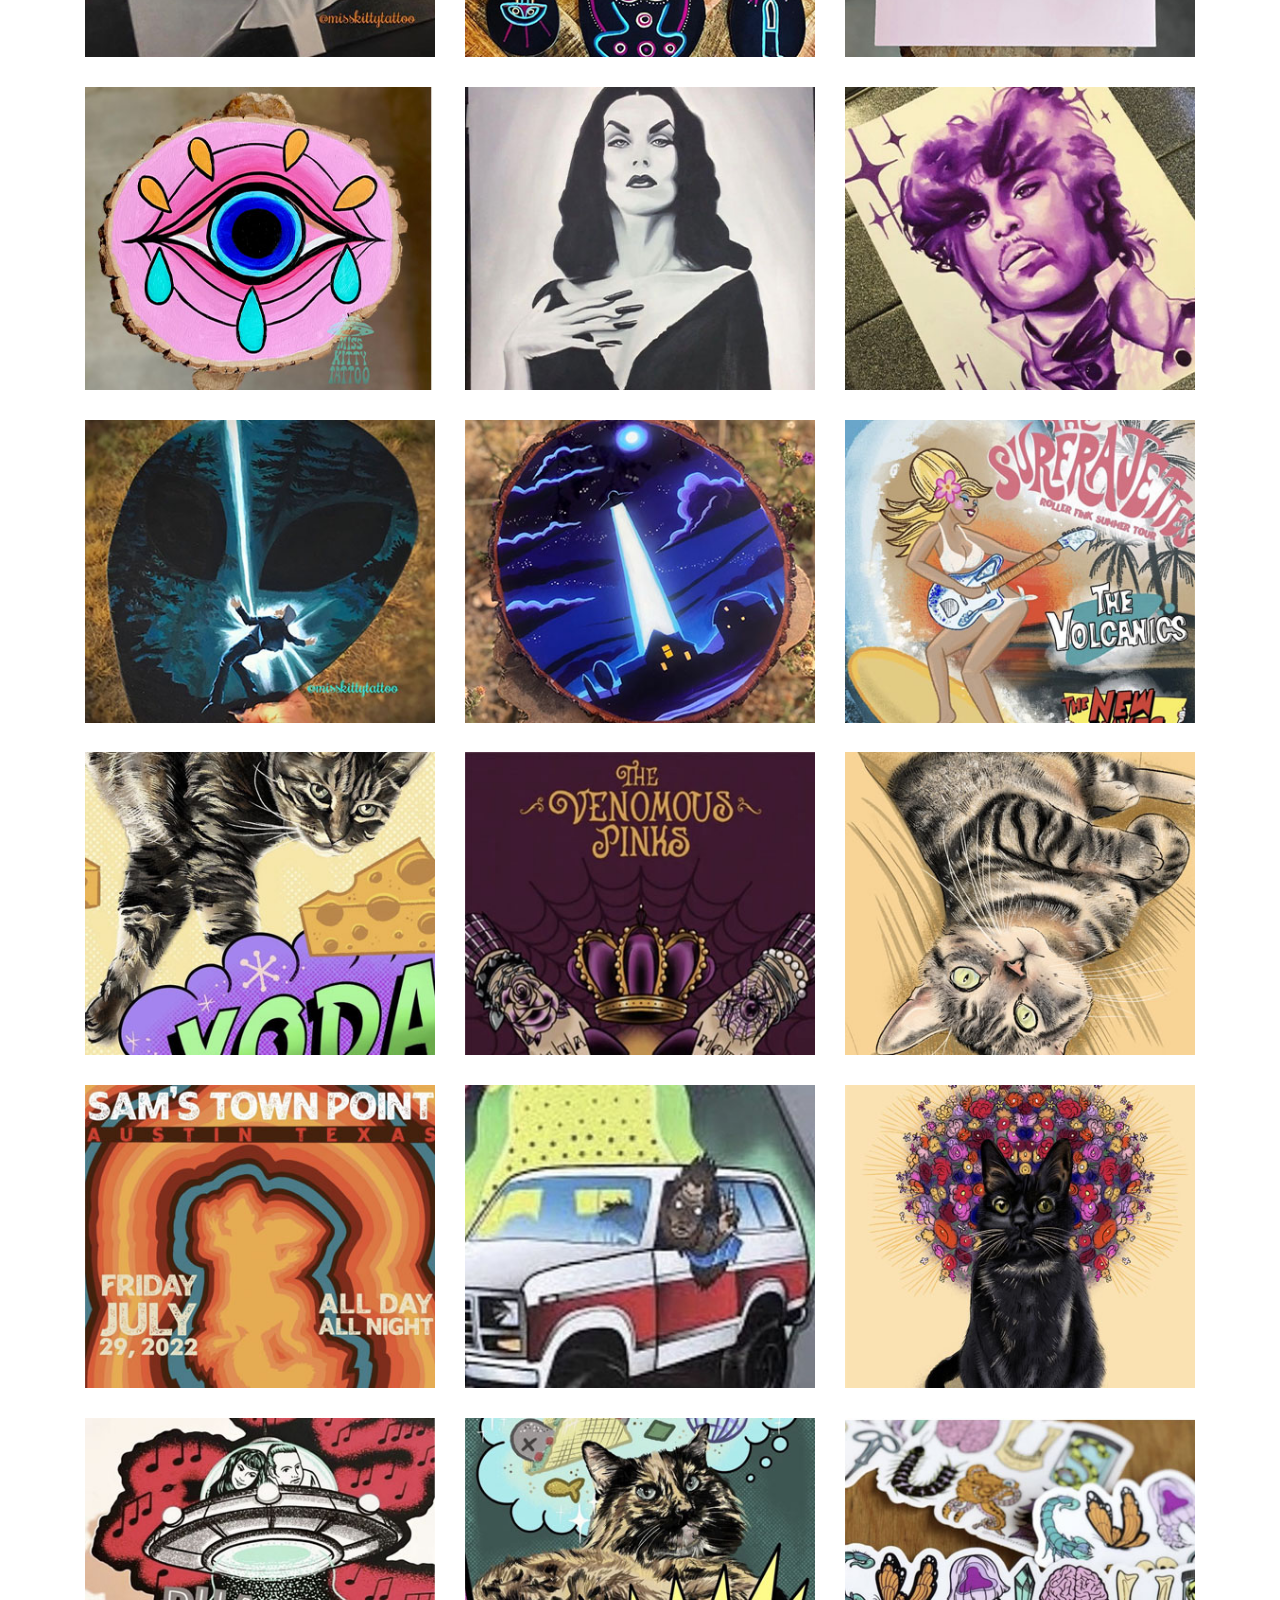
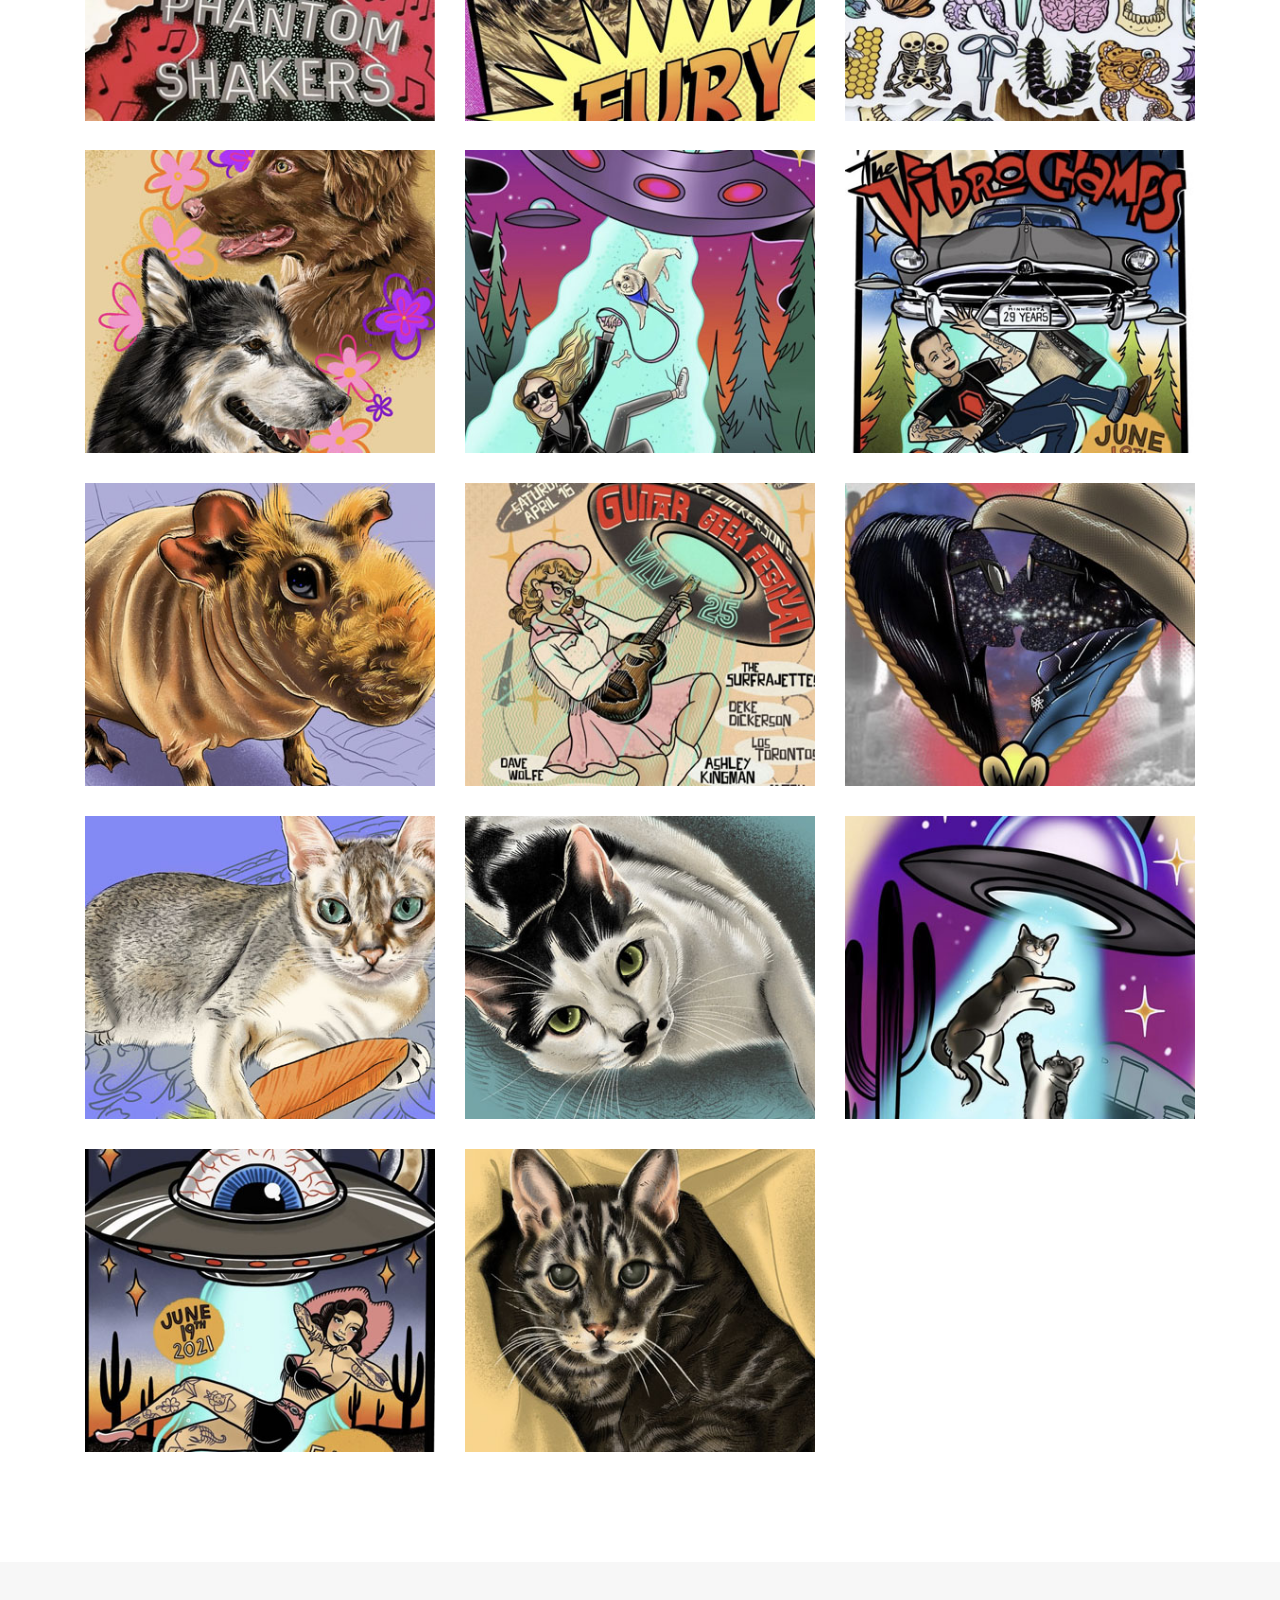
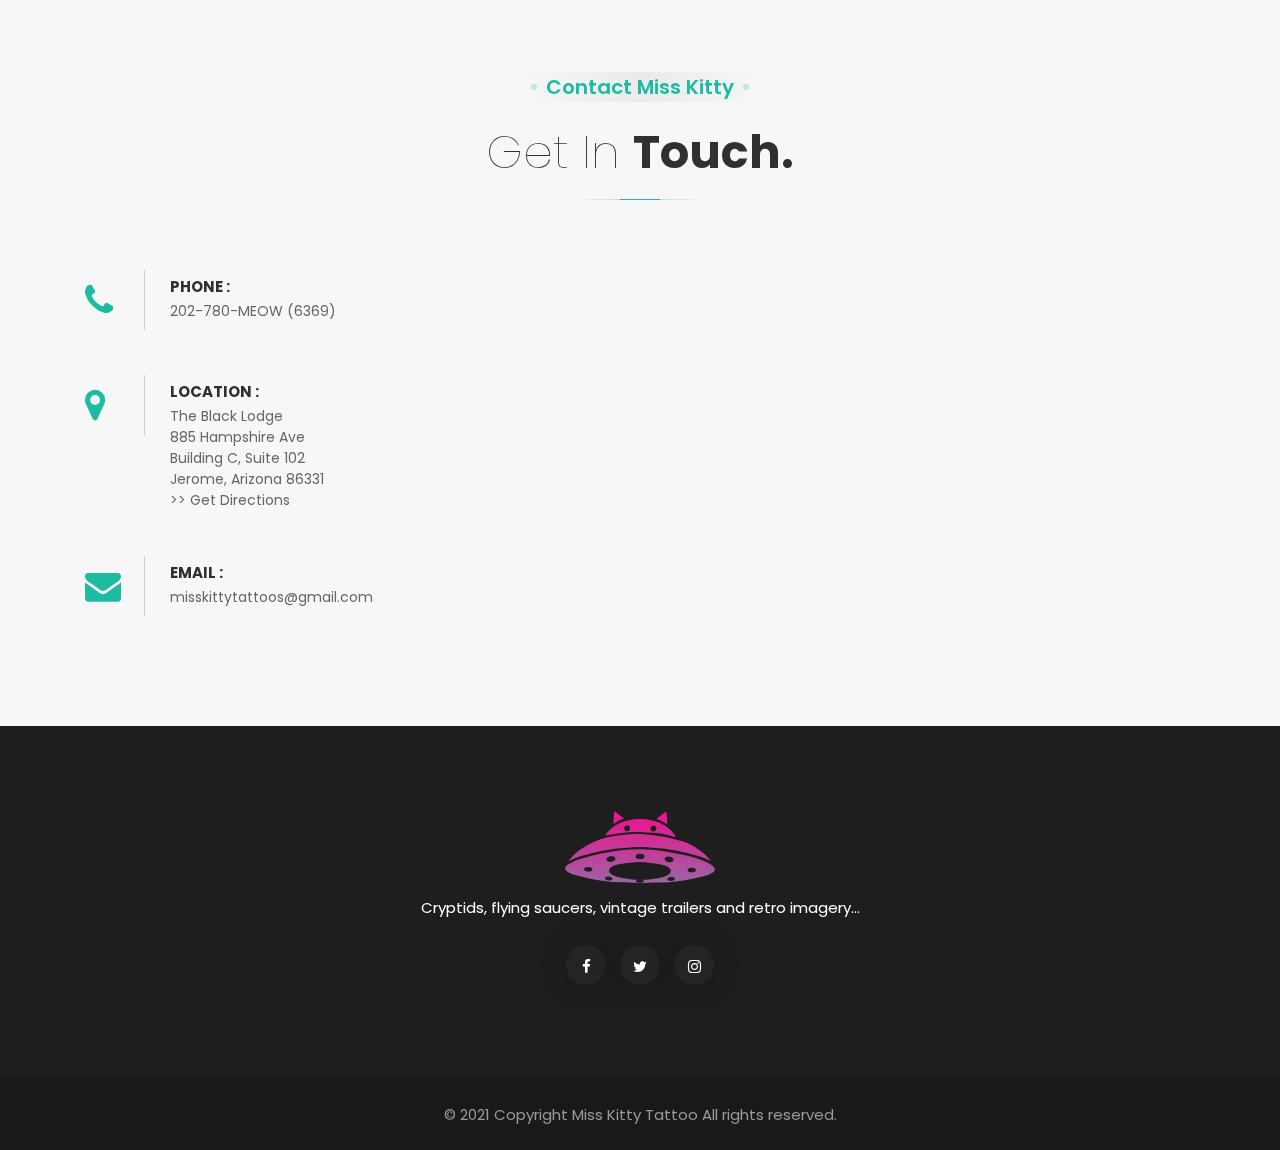
==== commit 07c639a2: "painting images updates" ====
--- a/index.html
+++ b/index.html
@@ -687,6 +687,111 @@
                         <a href="images/art/paint_07_lg.jpg" class="work_item">
 							<div class="work_thumb">
 								<img src="images/art/paint_07_sm.jpg" alt="project1" class="img-responsive">
+							</div>
+							<div class="work_hover_mask">
+								<div class="mask_container text-center">
+                                        <h3>Click</h3>
+                                        <p>To View</p>
+								</div>
+								<span class="fa fa-picture-o"></span>
+							</div>
+						</a>
+                    </div><!--~/. end single work ~-->
+                    <!--~~ Start Sigle Work ~~-->
+                    <div class="col-lg-4 col-md-6 grid brand paint">
+                        <a href="images/art/paint_08_lg.jpg" class="work_item">
+							<div class="work_thumb">
+								<img src="images/art/paint_08_sm.jpg" alt="project1" class="img-responsive">
+							</div>
+							<div class="work_hover_mask">
+								<div class="mask_container text-center">
+                                        <h3>Click</h3>
+                                        <p>To View</p>
+								</div>
+								<span class="fa fa-picture-o"></span>
+							</div>
+						</a>
+                    </div><!--~/. end single work ~-->
+                    <!--~~ Start Sigle Work ~~-->
+                    <div class="col-lg-4 col-md-6 grid brand paint">
+                        <a href="images/art/paint_09_lg.jpg" class="work_item">
+							<div class="work_thumb">
+								<img src="images/art/paint_09_sm.jpg" alt="project1" class="img-responsive">
+							</div>
+							<div class="work_hover_mask">
+								<div class="mask_container text-center">
+                                        <h3>Click</h3>
+                                        <p>To View</p>
+								</div>
+								<span class="fa fa-picture-o"></span>
+							</div>
+						</a>
+                    </div><!--~/. end single work ~-->
+                    <!--~~ Start Sigle Work ~~-->
+                    <div class="col-lg-4 col-md-6 grid brand paint">
+                        <a href="images/art/paint_10_lg.jpg" class="work_item">
+							<div class="work_thumb">
+								<img src="images/art/paint_10_sm.jpg" alt="project1" class="img-responsive">
+							</div>
+							<div class="work_hover_mask">
+								<div class="mask_container text-center">
+                                        <h3>Click</h3>
+                                        <p>To View</p>
+								</div>
+								<span class="fa fa-picture-o"></span>
+							</div>
+						</a>
+                    </div><!--~/. end single work ~-->
+                    <!--~~ Start Sigle Work ~~-->
+                    <div class="col-lg-4 col-md-6 grid brand paint">
+                        <a href="images/art/paint_11_lg.jpg" class="work_item">
+							<div class="work_thumb">
+								<img src="images/art/paint_11_sm.jpg" alt="project1" class="img-responsive">
+							</div>
+							<div class="work_hover_mask">
+								<div class="mask_container text-center">
+                                        <h3>Click</h3>
+                                        <p>To View</p>
+								</div>
+								<span class="fa fa-picture-o"></span>
+							</div>
+						</a>
+                    </div><!--~/. end single work ~-->
+                    <!--~~ Start Sigle Work ~~-->
+                    <div class="col-lg-4 col-md-6 grid brand paint">
+                        <a href="images/art/paint_12_lg.jpg" class="work_item">
+							<div class="work_thumb">
+								<img src="images/art/paint_12_sm.jpg" alt="project1" class="img-responsive">
+							</div>
+							<div class="work_hover_mask">
+								<div class="mask_container text-center">
+                                        <h3>Click</h3>
+                                        <p>To View</p>
+								</div>
+								<span class="fa fa-picture-o"></span>
+							</div>
+						</a>
+                    </div><!--~/. end single work ~-->
+                    <!--~~ Start Sigle Work ~~-->
+                    <div class="col-lg-4 col-md-6 grid brand paint">
+                        <a href="images/art/paint_13_lg.jpg" class="work_item">
+							<div class="work_thumb">
+								<img src="images/art/paint_13_sm.jpg" alt="project1" class="img-responsive">
+							</div>
+							<div class="work_hover_mask">
+								<div class="mask_container text-center">
+                                        <h3>Click</h3>
+                                        <p>To View</p>
+								</div>
+								<span class="fa fa-picture-o"></span>
+							</div>
+						</a>
+                    </div><!--~/. end single work ~-->
+                    <!--~~ Start Sigle Work ~~-->
+                    <div class="col-lg-4 col-md-6 grid brand paint">
+                        <a href="images/art/paint_14_lg.jpg" class="work_item">
+							<div class="work_thumb">
+								<img src="images/art/paint_14_sm.jpg" alt="project1" class="img-responsive">
 							</div>
 							<div class="work_hover_mask">
 								<div class="mask_container text-center">
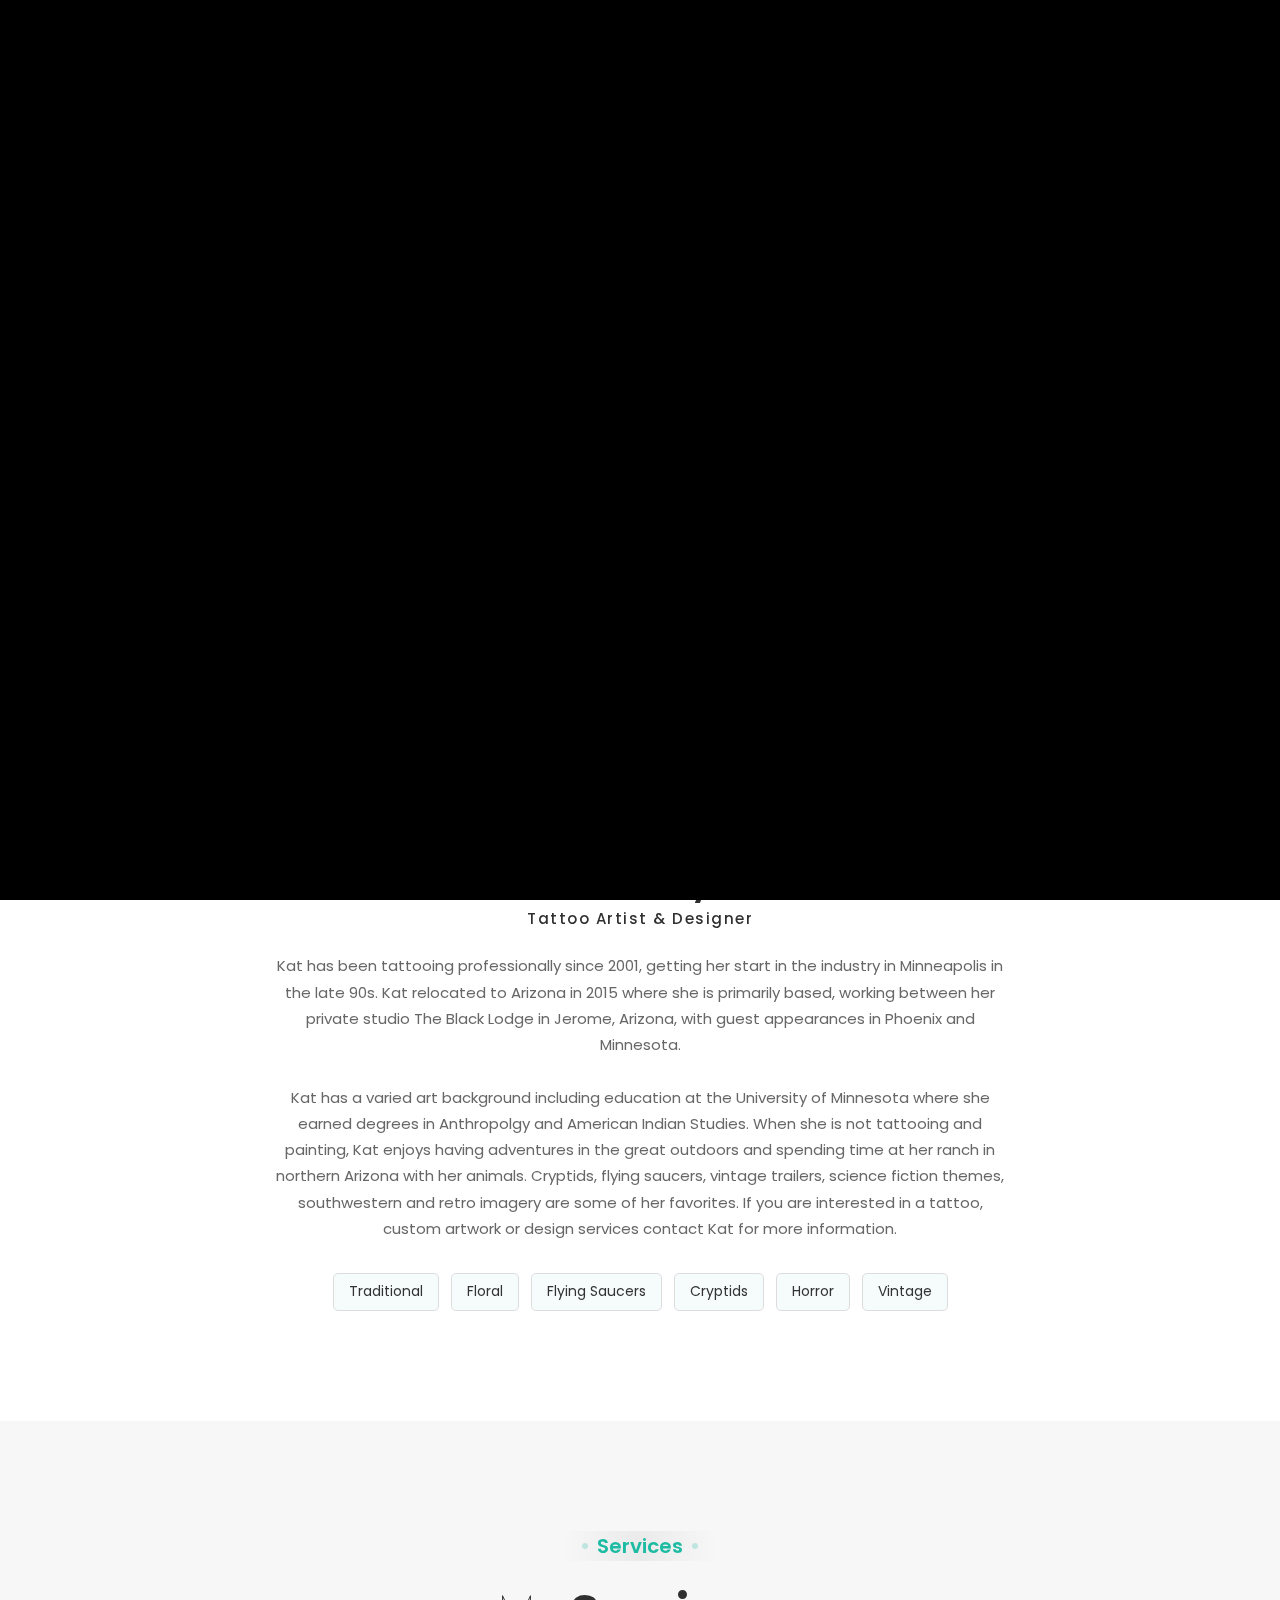
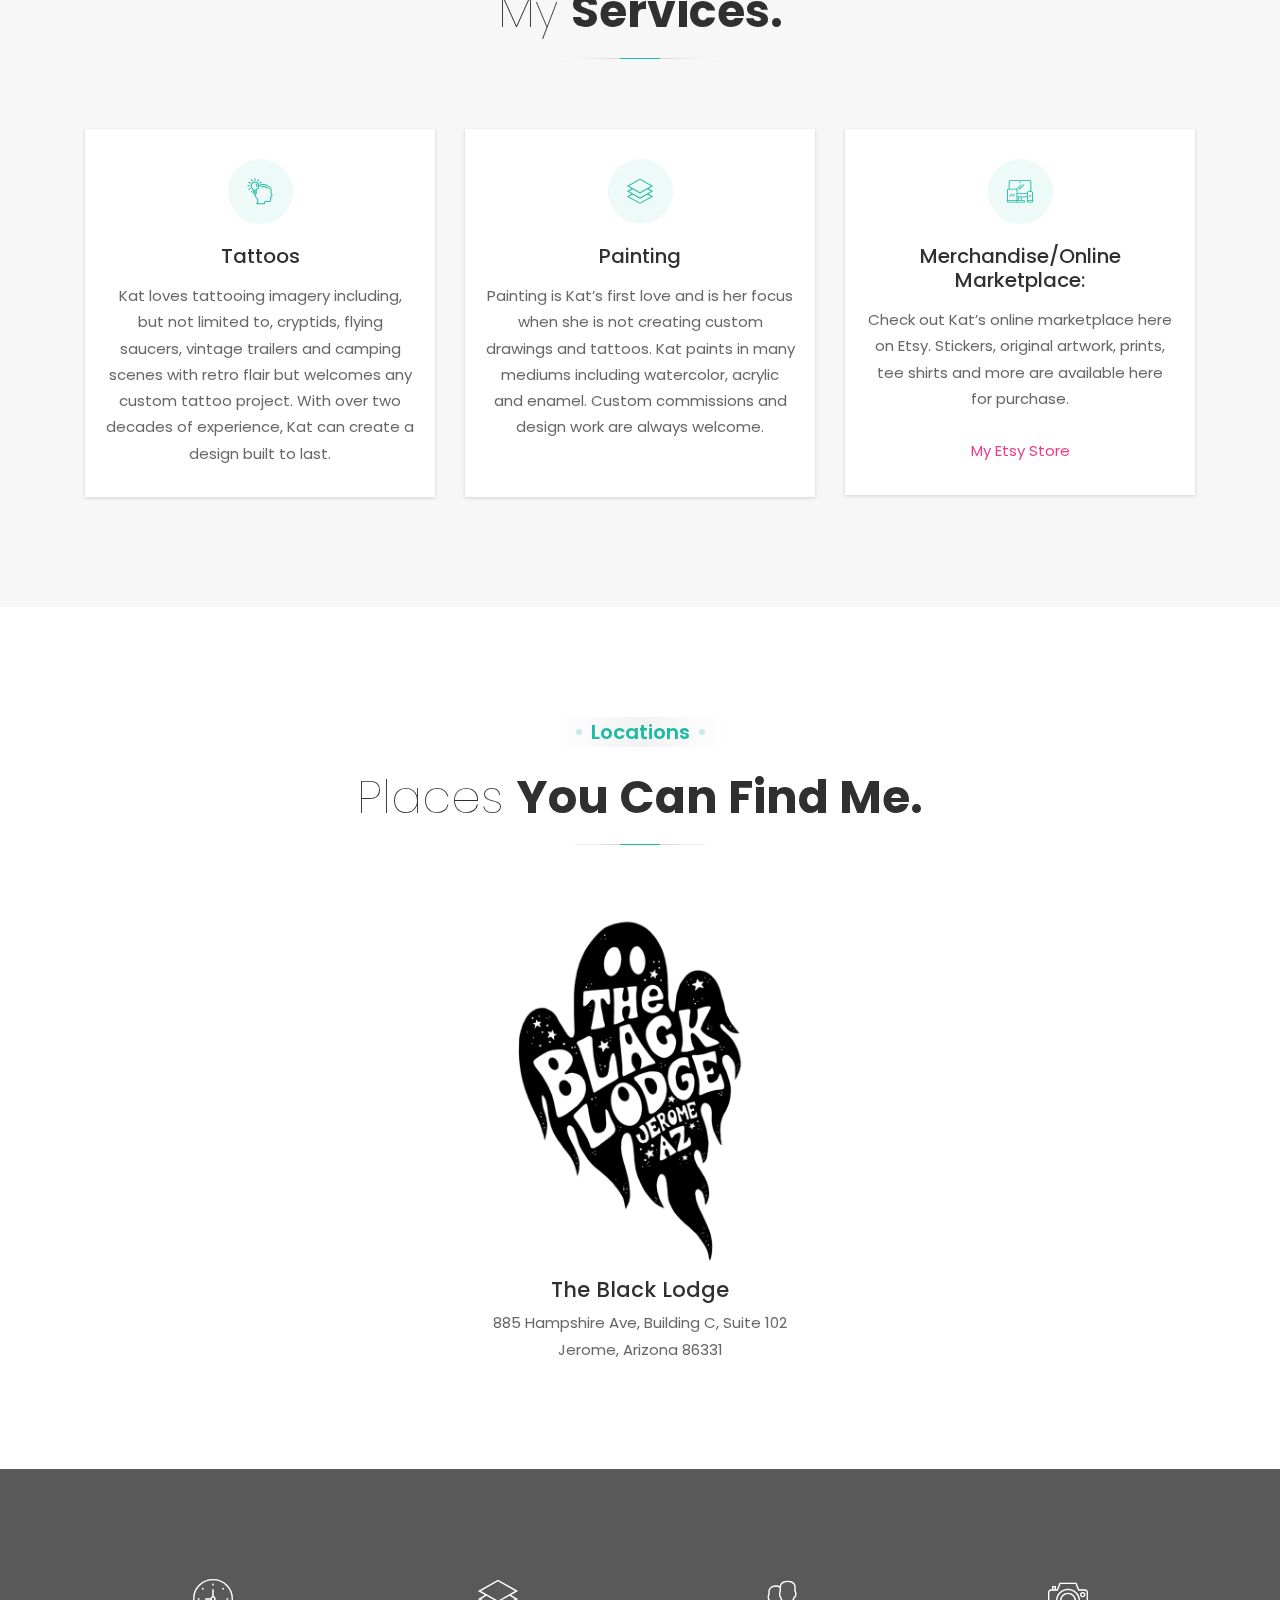
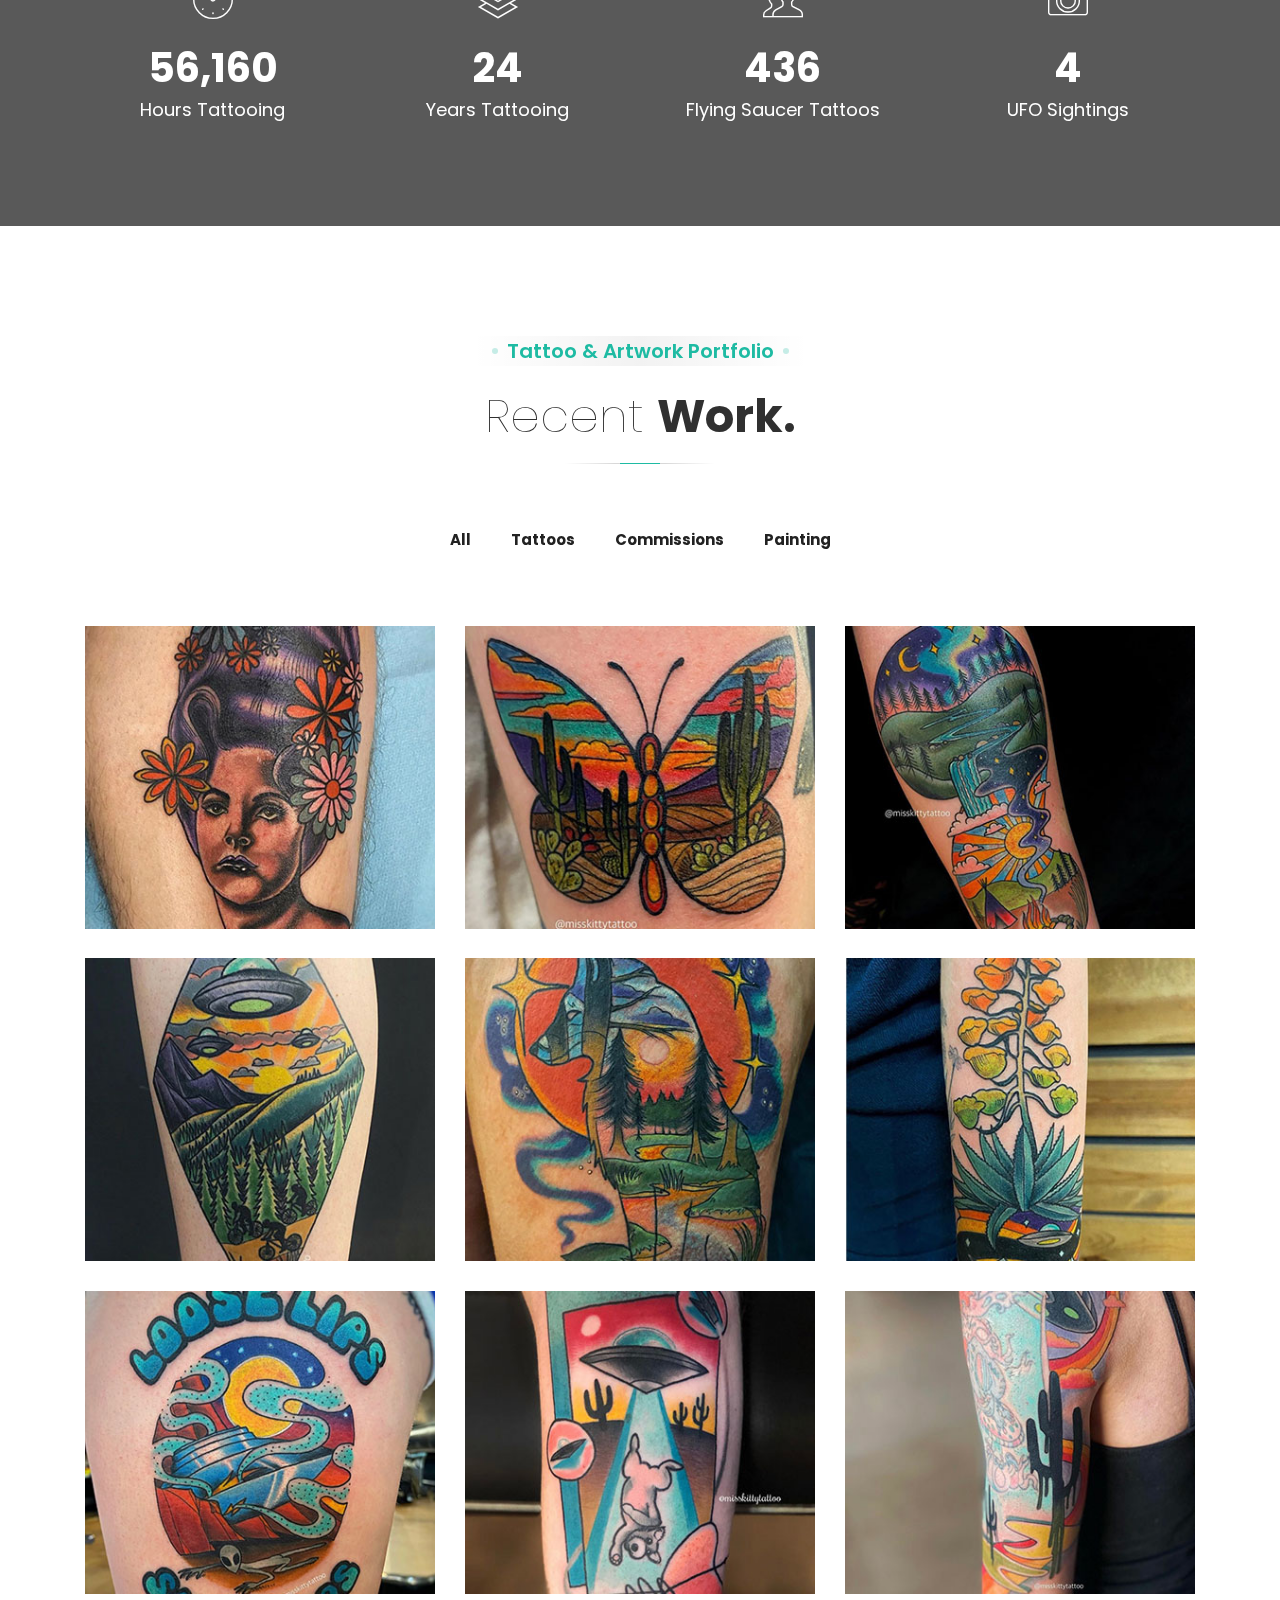
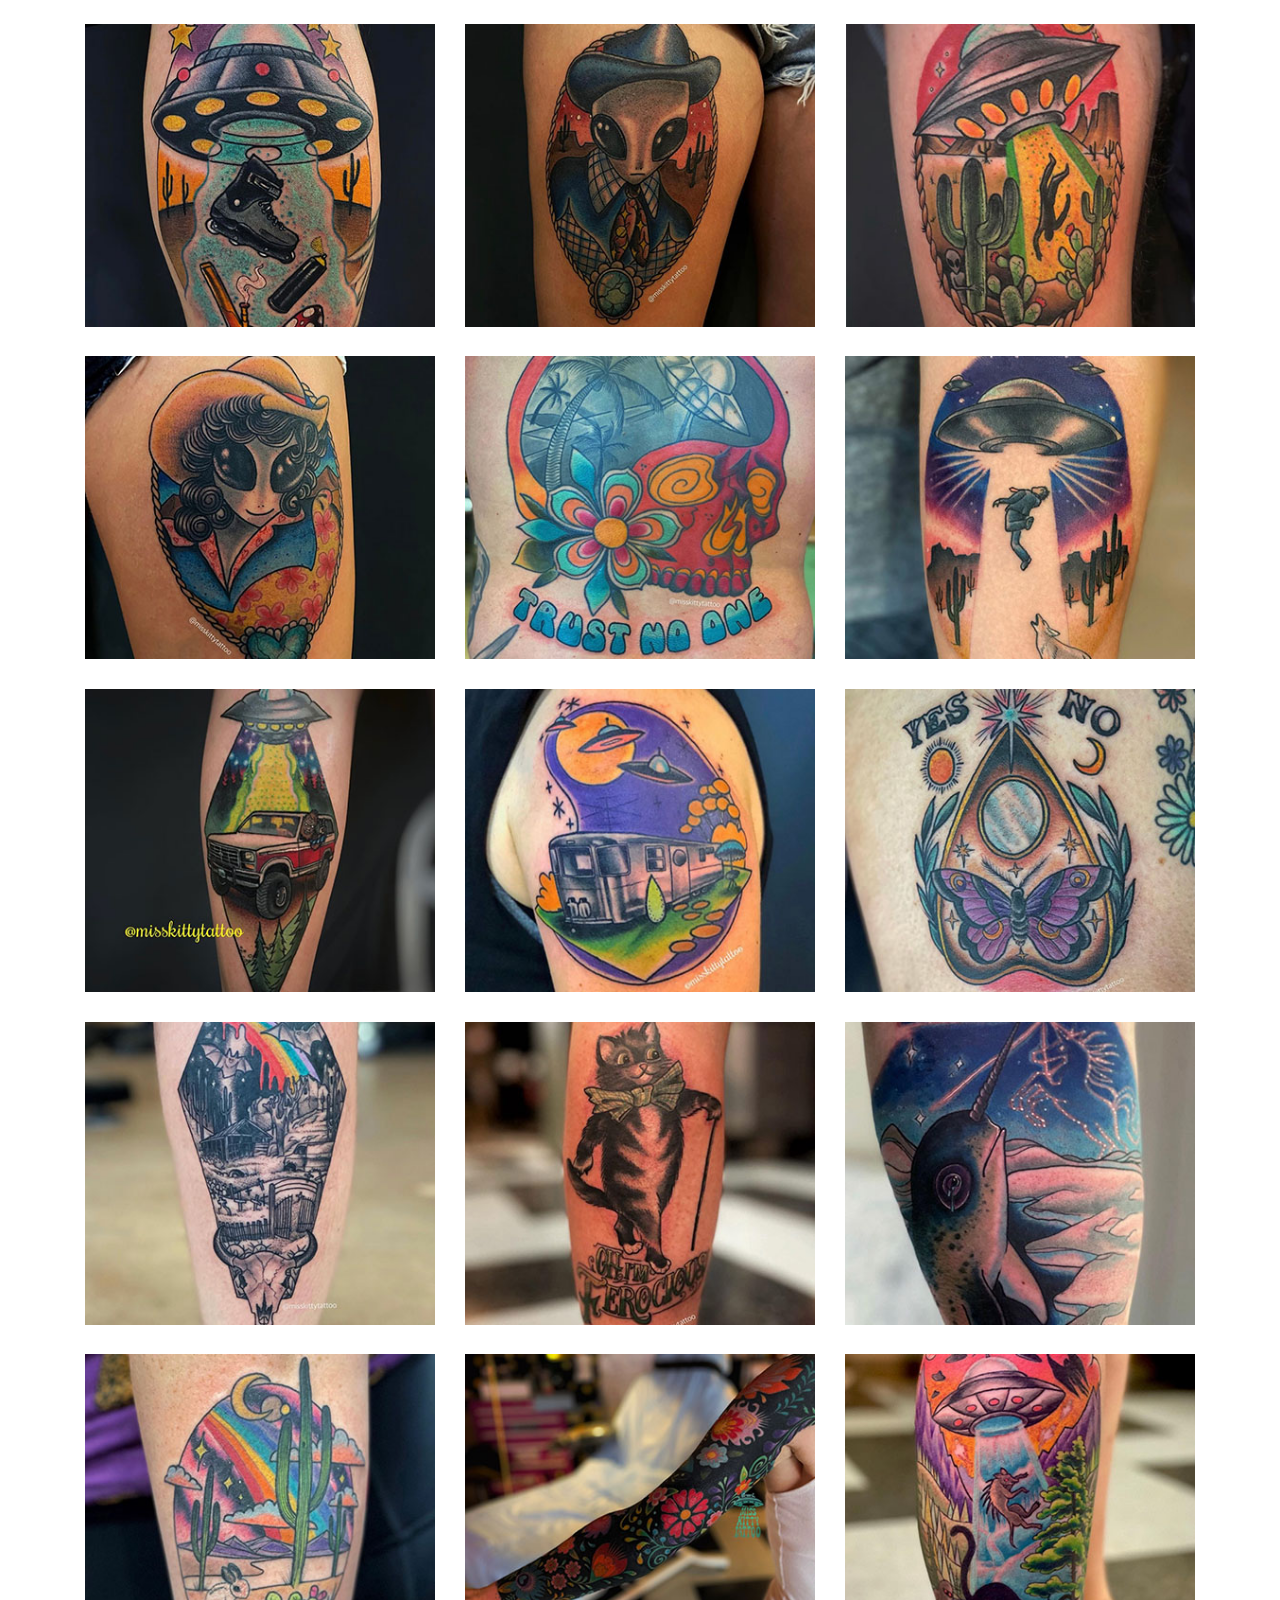
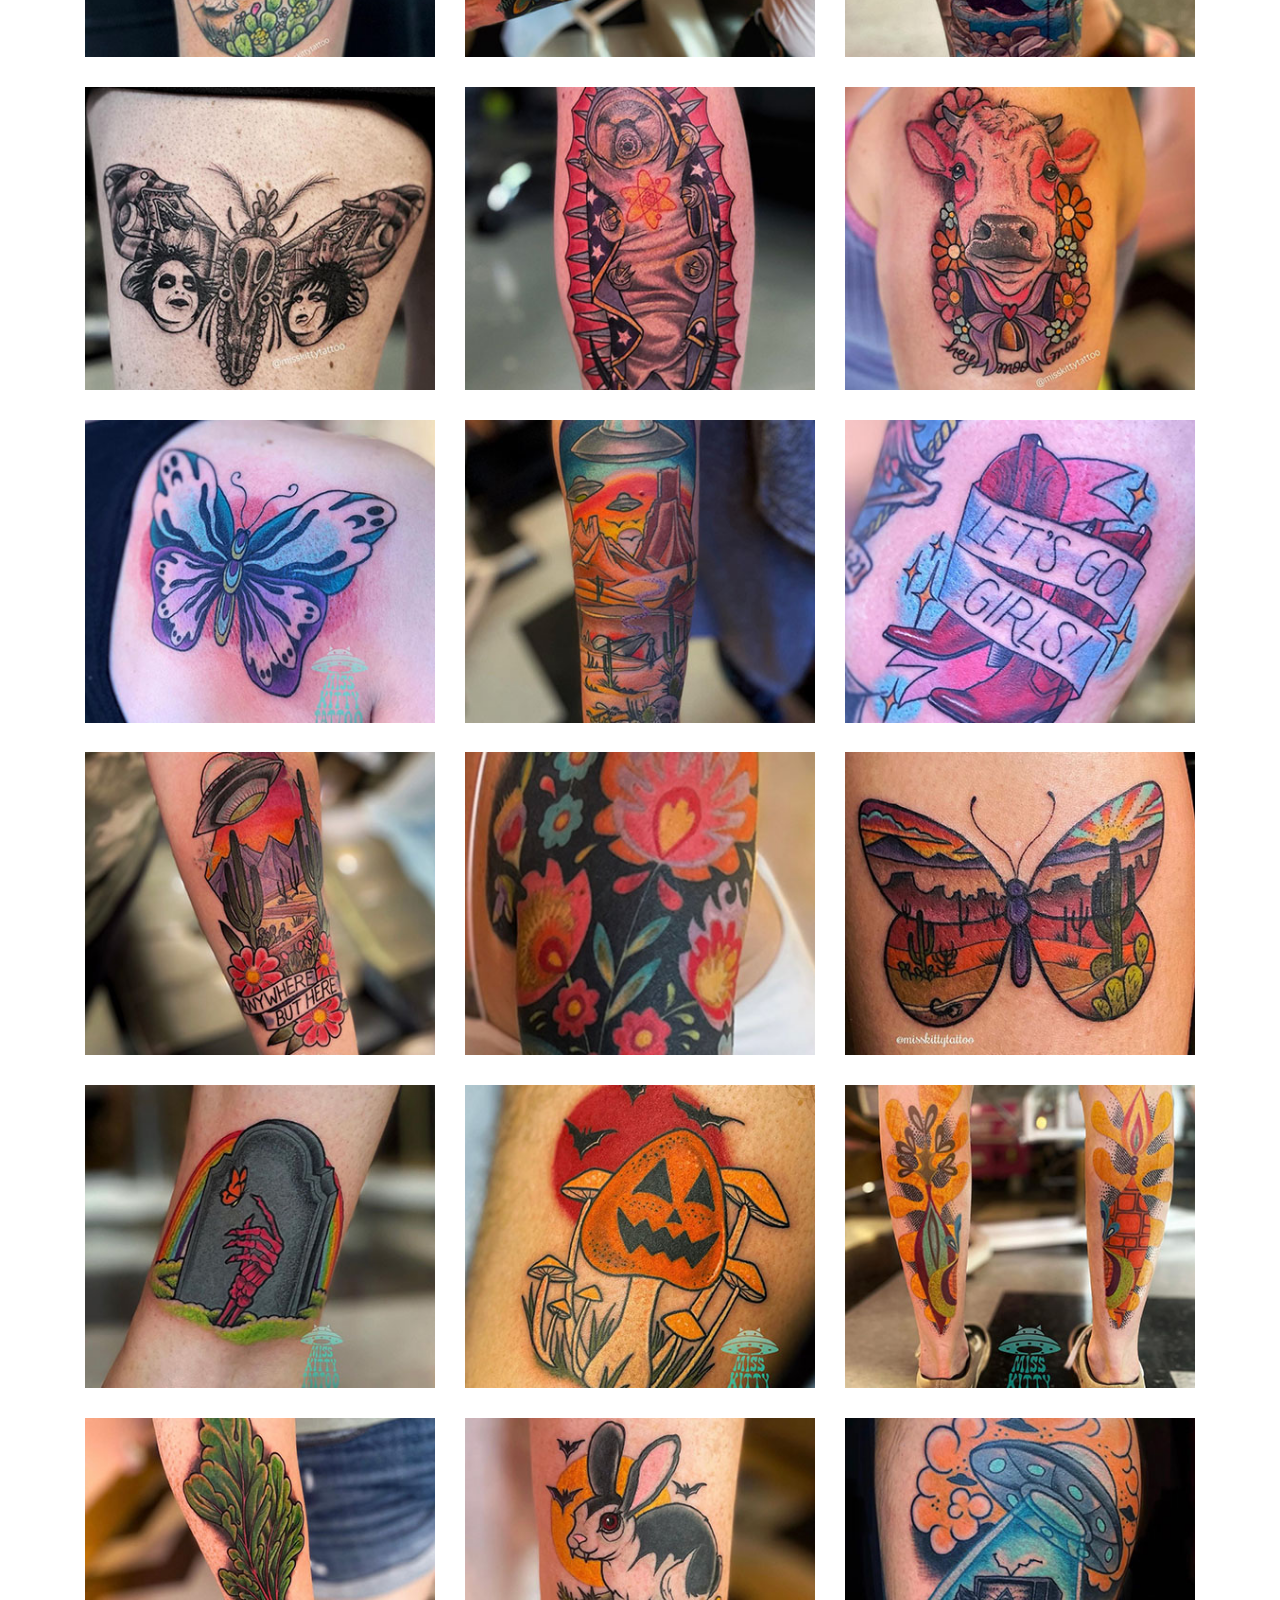
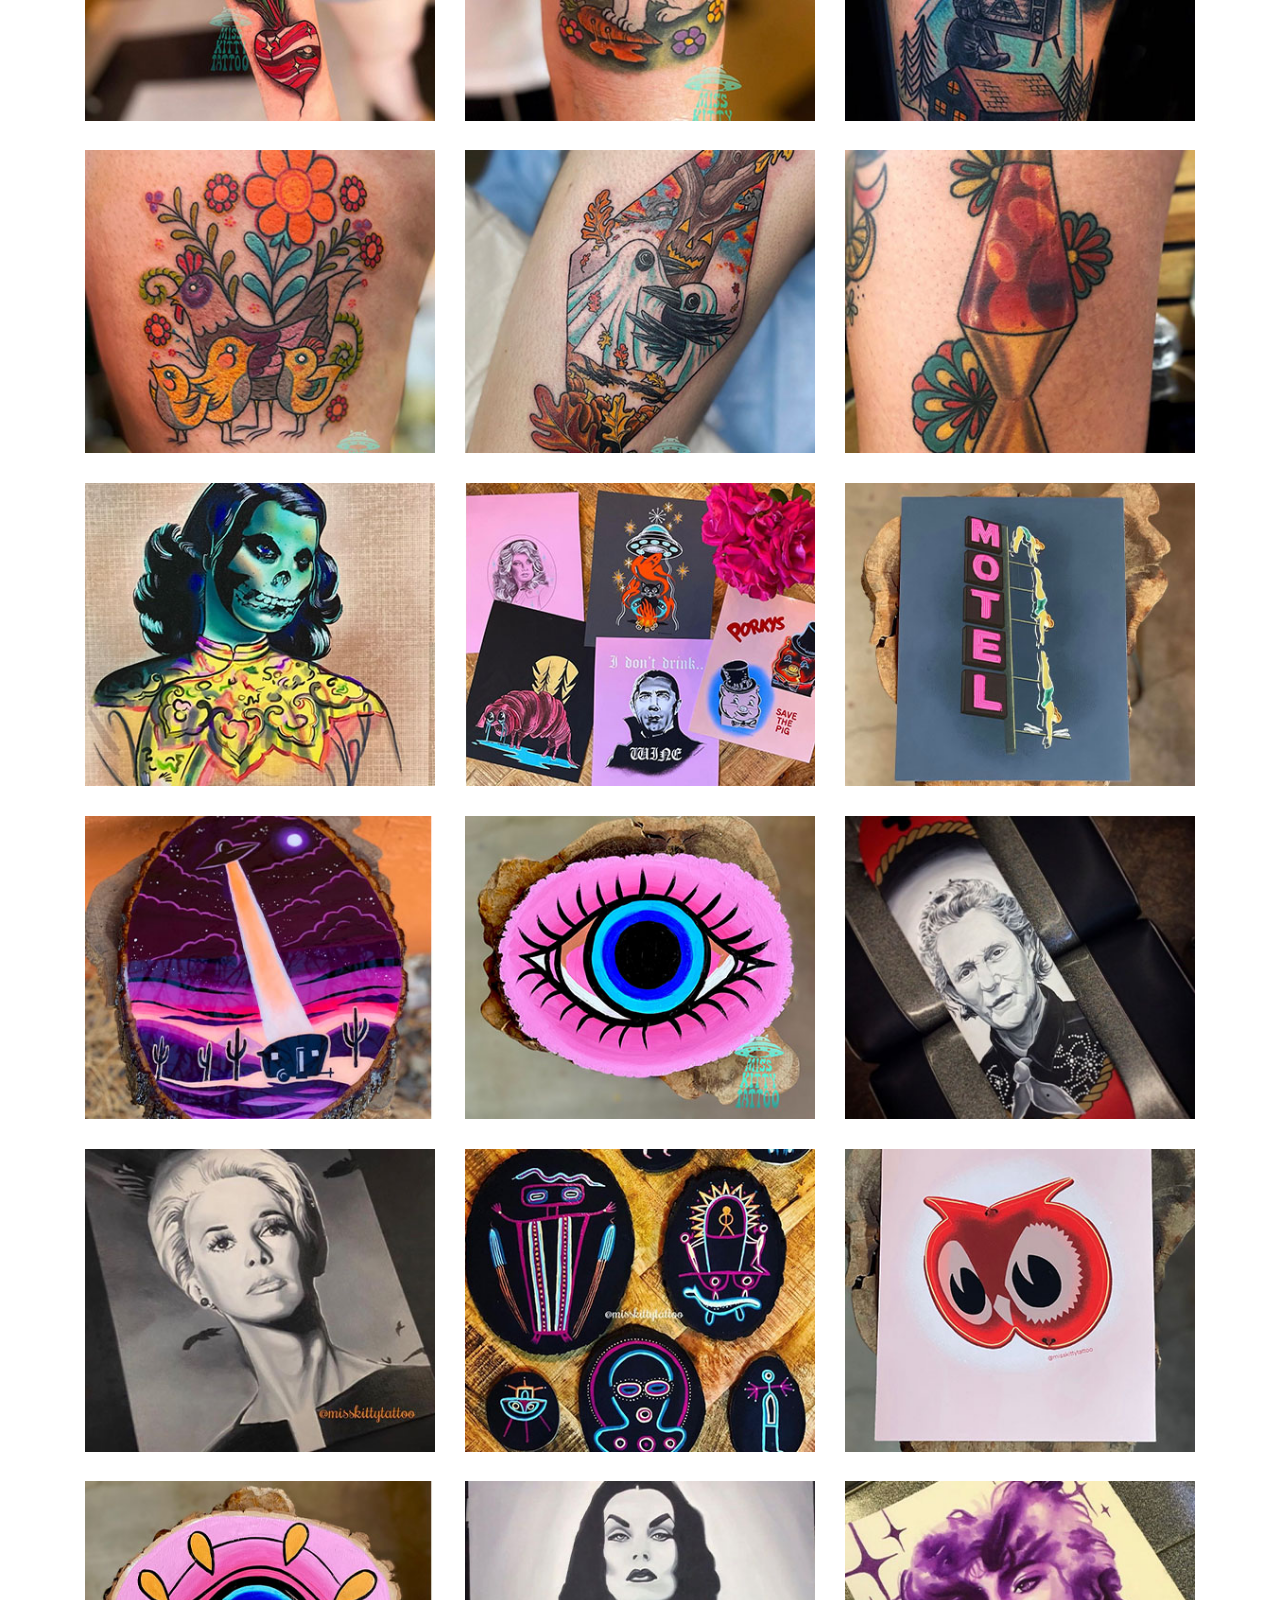
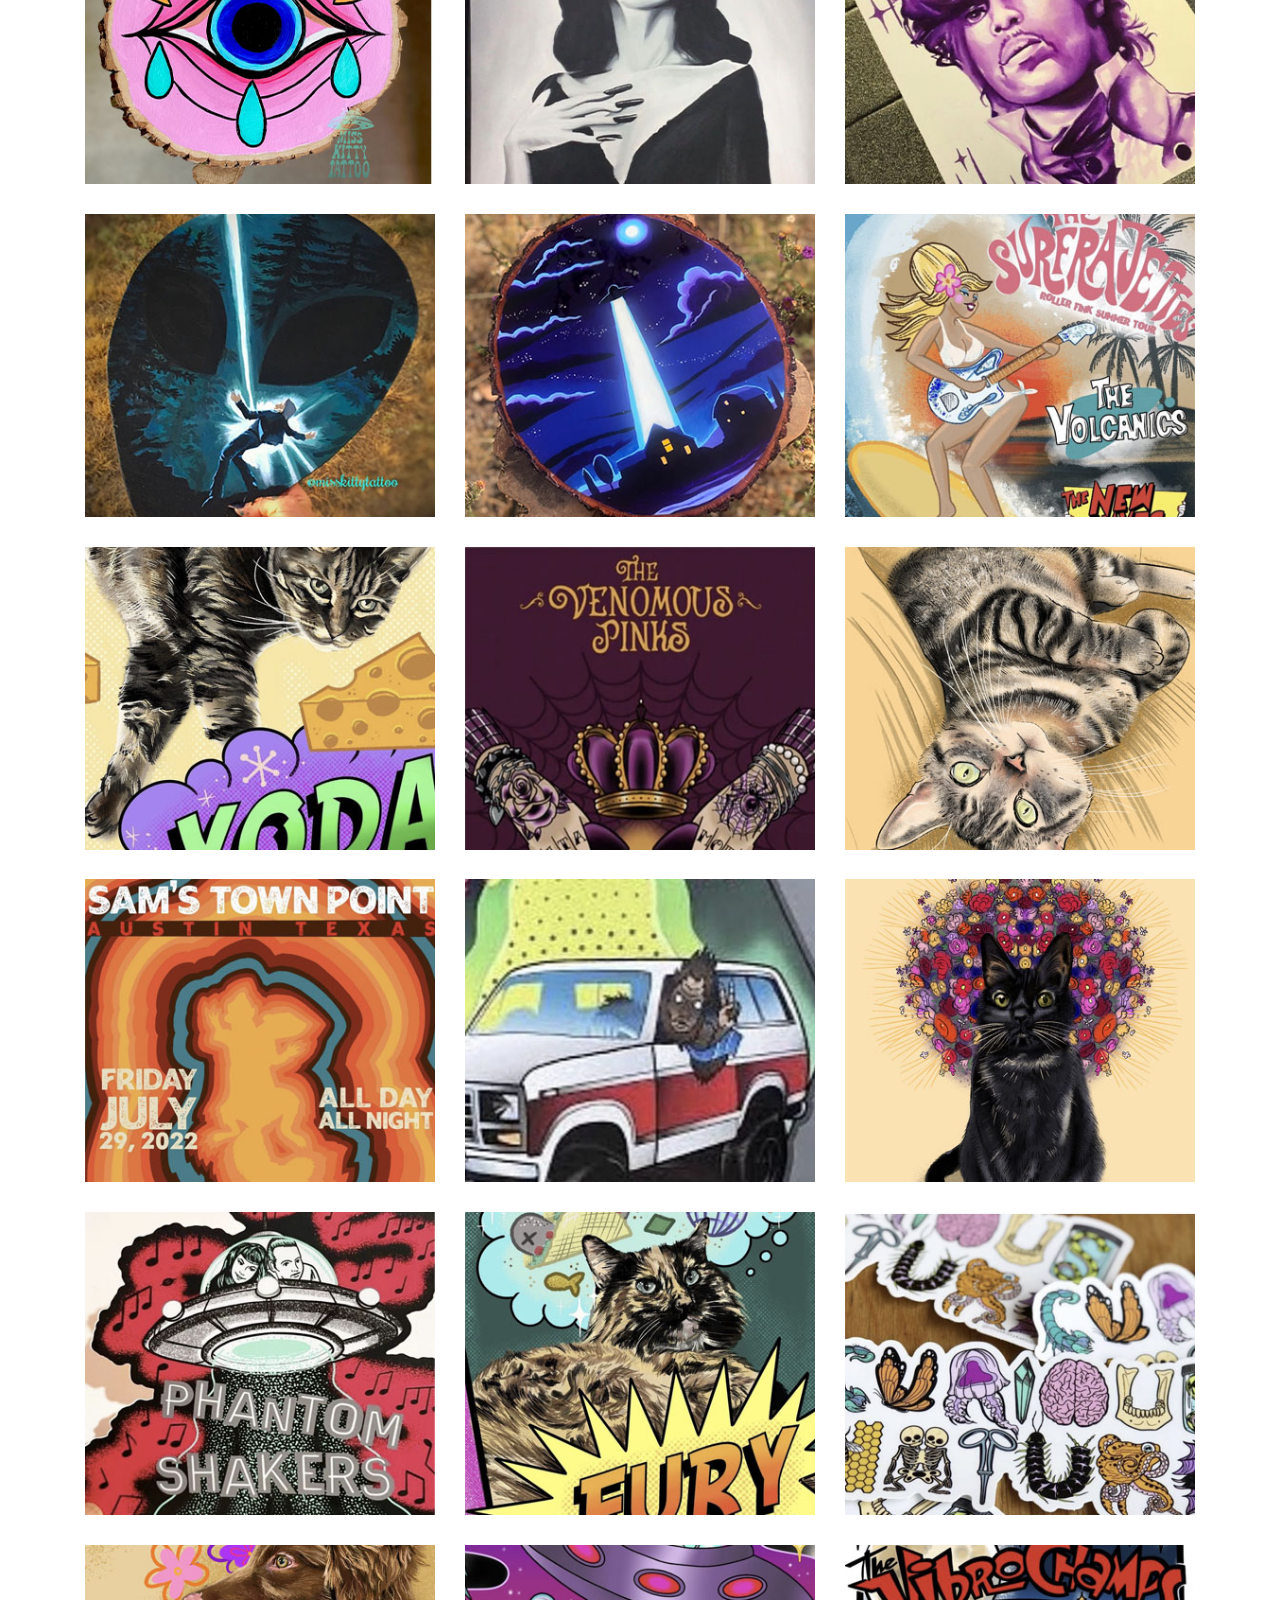
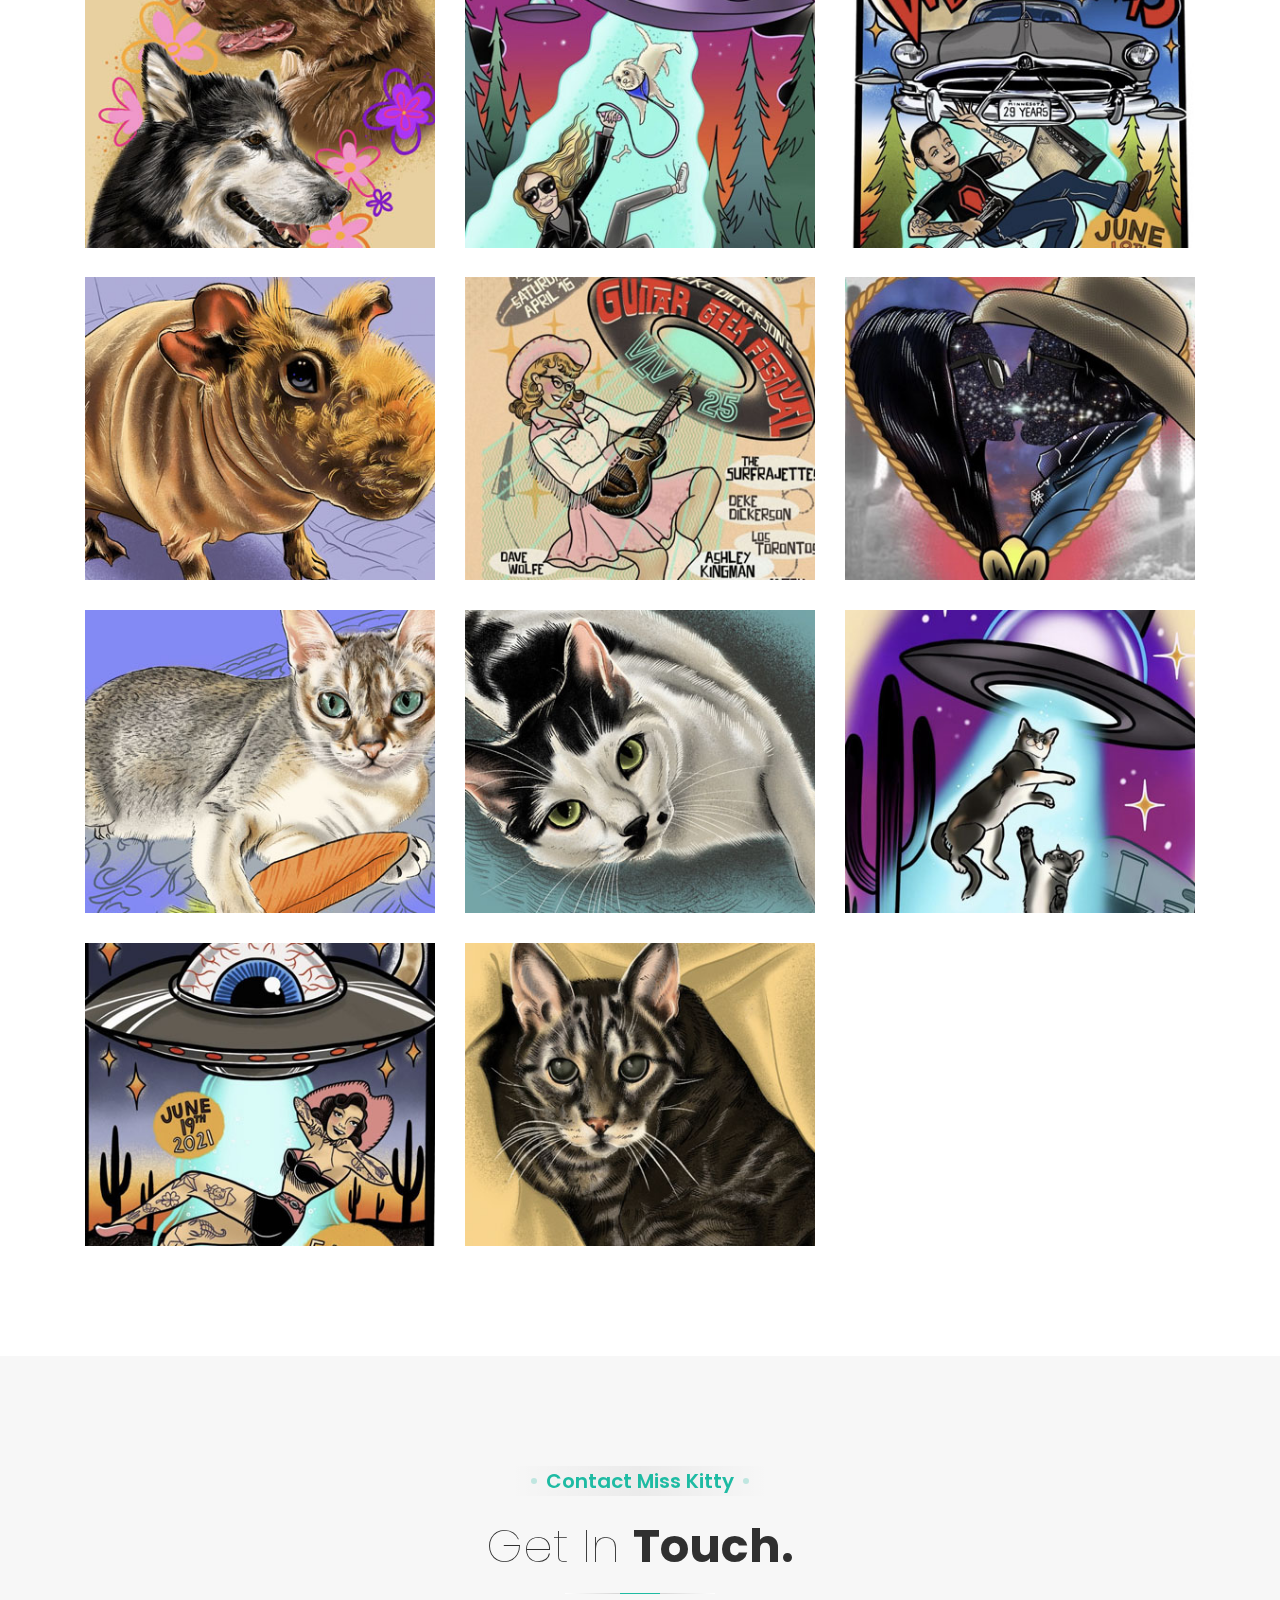
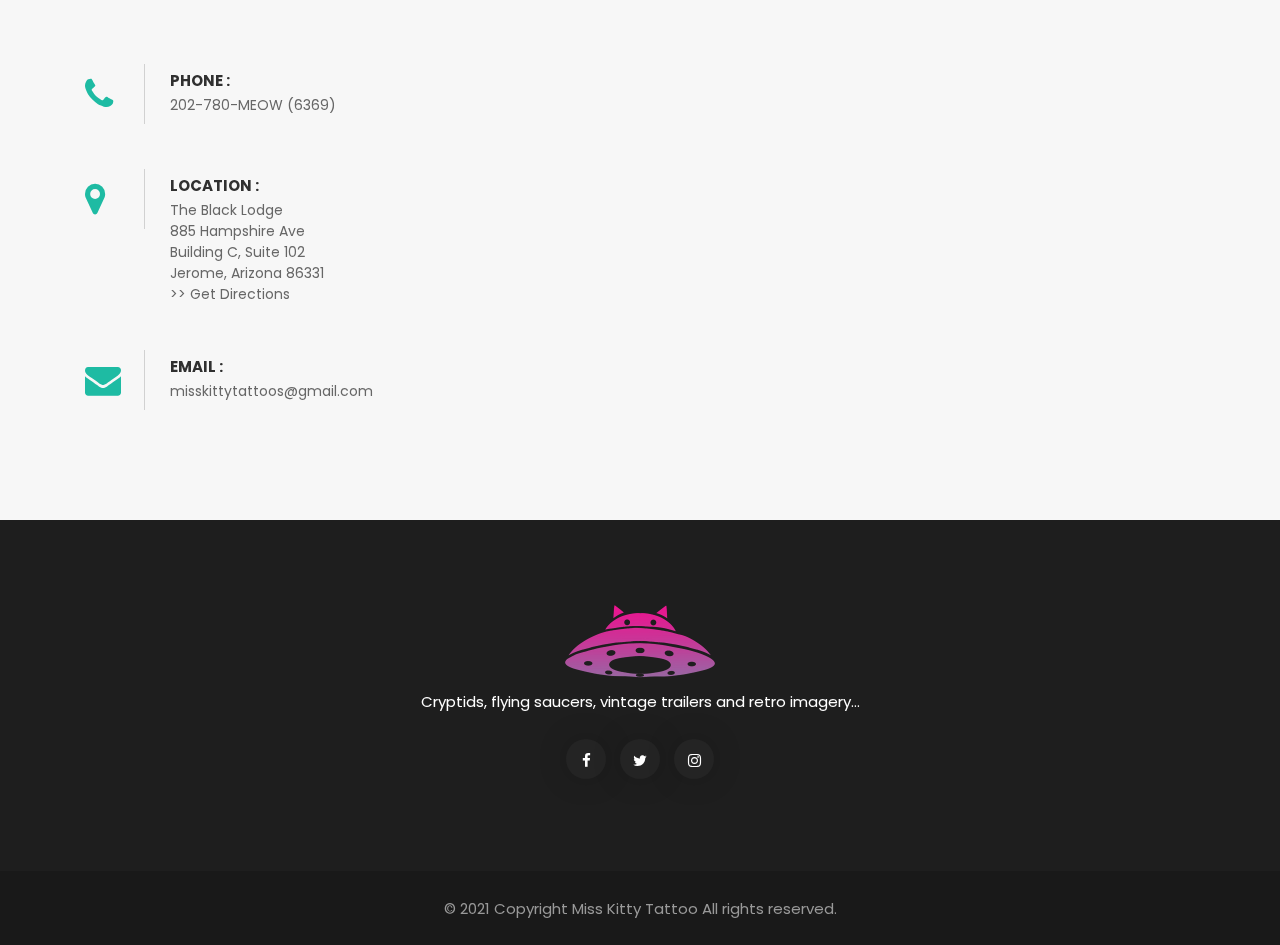
==== commit adb5fbb3: "tattoo photos" ====
--- a/index.html
+++ b/index.html
@@ -578,6 +578,411 @@
                         <a href="images/art/tattoo_15_lg.jpg" class="work_item">
 							<div class="work_thumb">
 								<img src="images/art/tattoo_15_sm.jpg" alt="project1" class="img-responsive">
+							</div>
+							<div class="work_hover_mask">
+								<div class="mask_container text-center">
+                                        <h3>Click</h3>
+								    <p>To View</p>
+								</div>
+								<span class="fa fa-picture-o"></span>
+							</div>
+						</a>
+                    </div><!--~/. end single work ~-->
+                    <!--~~ Start Sigle Work ~~-->
+                    <div class="col-lg-4 col-md-6 brand grid tattoo">
+                        <a href="images/art/tattoo_16_lg.jpg" class="work_item">
+							<div class="work_thumb">
+								<img src="images/art/tattoo_16_sm.jpg" alt="project1" class="img-responsive">
+							</div>
+							<div class="work_hover_mask">
+								<div class="mask_container text-center">
+                                        <h3>Click</h3>
+								    <p>To View</p>
+								</div>
+								<span class="fa fa-picture-o"></span>
+							</div>
+						</a>
+                    </div><!--~/. end single work ~-->
+                    <!--~~ Start Sigle Work ~~-->
+                    <div class="col-lg-4 col-md-6 brand grid tattoo">
+                        <a href="images/art/tattoo_17_lg.jpg" class="work_item">
+							<div class="work_thumb">
+								<img src="images/art/tattoo_17_sm.jpg" alt="project1" class="img-responsive">
+							</div>
+							<div class="work_hover_mask">
+								<div class="mask_container text-center">
+                                        <h3>Click</h3>
+								    <p>To View</p>
+								</div>
+								<span class="fa fa-picture-o"></span>
+							</div>
+						</a>
+                    </div><!--~/. end single work ~-->
+                    <!--~~ Start Sigle Work ~~-->
+                    <div class="col-lg-4 col-md-6 brand grid tattoo">
+                        <a href="images/art/tattoo_18_lg.jpg" class="work_item">
+							<div class="work_thumb">
+								<img src="images/art/tattoo_18_sm.jpg" alt="project1" class="img-responsive">
+							</div>
+							<div class="work_hover_mask">
+								<div class="mask_container text-center">
+                                        <h3>Click</h3>
+								    <p>To View</p>
+								</div>
+								<span class="fa fa-picture-o"></span>
+							</div>
+						</a>
+                    </div><!--~/. end single work ~-->
+                    <!--~~ Start Sigle Work ~~-->
+                    <div class="col-lg-4 col-md-6 brand grid tattoo">
+                        <a href="images/art/tattoo_19_lg.jpg" class="work_item">
+							<div class="work_thumb">
+								<img src="images/art/tattoo_19_sm.jpg" alt="project1" class="img-responsive">
+							</div>
+							<div class="work_hover_mask">
+								<div class="mask_container text-center">
+                                        <h3>Click</h3>
+								    <p>To View</p>
+								</div>
+								<span class="fa fa-picture-o"></span>
+							</div>
+						</a>
+                    </div><!--~/. end single work ~-->
+                    <!--~~ Start Sigle Work ~~-->
+                    <div class="col-lg-4 col-md-6 brand grid tattoo">
+                        <a href="images/art/tattoo_20_lg.jpg" class="work_item">
+							<div class="work_thumb">
+								<img src="images/art/tattoo_20_sm.jpg" alt="project1" class="img-responsive">
+							</div>
+							<div class="work_hover_mask">
+								<div class="mask_container text-center">
+                                        <h3>Click</h3>
+								    <p>To View</p>
+								</div>
+								<span class="fa fa-picture-o"></span>
+							</div>
+						</a>
+                    </div><!--~/. end single work ~-->
+                    <!--~~ Start Sigle Work ~~-->
+                    <div class="col-lg-4 col-md-6 brand grid tattoo">
+                        <a href="images/art/tattoo_21_lg.jpg" class="work_item">
+							<div class="work_thumb">
+								<img src="images/art/tattoo_21_sm.jpg" alt="project1" class="img-responsive">
+							</div>
+							<div class="work_hover_mask">
+								<div class="mask_container text-center">
+                                        <h3>Click</h3>
+								    <p>To View</p>
+								</div>
+								<span class="fa fa-picture-o"></span>
+							</div>
+						</a>
+                    </div><!--~/. end single work ~-->
+                    <!--~~ Start Sigle Work ~~-->
+                    <div class="col-lg-4 col-md-6 brand grid tattoo">
+                        <a href="images/art/tattoo_22_lg.jpg" class="work_item">
+							<div class="work_thumb">
+								<img src="images/art/tattoo_22_sm.jpg" alt="project1" class="img-responsive">
+							</div>
+							<div class="work_hover_mask">
+								<div class="mask_container text-center">
+                                        <h3>Click</h3>
+								    <p>To View</p>
+								</div>
+								<span class="fa fa-picture-o"></span>
+							</div>
+						</a>
+                    </div><!--~/. end single work ~-->
+                    <!--~~ Start Sigle Work ~~-->
+                    <div class="col-lg-4 col-md-6 brand grid tattoo">
+                        <a href="images/art/tattoo_23_lg.jpg" class="work_item">
+							<div class="work_thumb">
+								<img src="images/art/tattoo_23_sm.jpg" alt="project1" class="img-responsive">
+							</div>
+							<div class="work_hover_mask">
+								<div class="mask_container text-center">
+                                        <h3>Click</h3>
+								    <p>To View</p>
+								</div>
+								<span class="fa fa-picture-o"></span>
+							</div>
+						</a>
+                    </div><!--~/. end single work ~-->
+                    <!--~~ Start Sigle Work ~~-->
+                    <div class="col-lg-4 col-md-6 brand grid tattoo">
+                        <a href="images/art/tattoo_24_lg.jpg" class="work_item">
+							<div class="work_thumb">
+								<img src="images/art/tattoo_24_sm.jpg" alt="project1" class="img-responsive">
+							</div>
+							<div class="work_hover_mask">
+								<div class="mask_container text-center">
+                                        <h3>Click</h3>
+								    <p>To View</p>
+								</div>
+								<span class="fa fa-picture-o"></span>
+							</div>
+						</a>
+                    </div><!--~/. end single work ~-->
+                    <!--~~ Start Sigle Work ~~-->
+                    <div class="col-lg-4 col-md-6 brand grid tattoo">
+                        <a href="images/art/tattoo_25_lg.jpg" class="work_item">
+							<div class="work_thumb">
+								<img src="images/art/tattoo_25_sm.jpg" alt="project1" class="img-responsive">
+							</div>
+							<div class="work_hover_mask">
+								<div class="mask_container text-center">
+                                        <h3>Click</h3>
+								    <p>To View</p>
+								</div>
+								<span class="fa fa-picture-o"></span>
+							</div>
+						</a>
+                    </div><!--~/. end single work ~-->
+                    <!--~~ Start Sigle Work ~~-->
+                    <div class="col-lg-4 col-md-6 brand grid tattoo">
+                        <a href="images/art/tattoo_26_lg.jpg" class="work_item">
+							<div class="work_thumb">
+								<img src="images/art/tattoo_26_sm.jpg" alt="project1" class="img-responsive">
+							</div>
+							<div class="work_hover_mask">
+								<div class="mask_container text-center">
+                                        <h3>Click</h3>
+								    <p>To View</p>
+								</div>
+								<span class="fa fa-picture-o"></span>
+							</div>
+						</a>
+                    </div><!--~/. end single work ~-->
+                    <!--~~ Start Sigle Work ~~-->
+                    <div class="col-lg-4 col-md-6 brand grid tattoo">
+                        <a href="images/art/tattoo_27_lg.jpg" class="work_item">
+							<div class="work_thumb">
+								<img src="images/art/tattoo_27_sm.jpg" alt="project1" class="img-responsive">
+							</div>
+							<div class="work_hover_mask">
+								<div class="mask_container text-center">
+                                        <h3>Click</h3>
+								    <p>To View</p>
+								</div>
+								<span class="fa fa-picture-o"></span>
+							</div>
+						</a>
+                    </div><!--~/. end single work ~-->
+                    <!--~~ Start Sigle Work ~~-->
+                    <div class="col-lg-4 col-md-6 brand grid tattoo">
+                        <a href="images/art/tattoo_28_lg.jpg" class="work_item">
+							<div class="work_thumb">
+								<img src="images/art/tattoo_28_sm.jpg" alt="project1" class="img-responsive">
+							</div>
+							<div class="work_hover_mask">
+								<div class="mask_container text-center">
+                                        <h3>Click</h3>
+								    <p>To View</p>
+								</div>
+								<span class="fa fa-picture-o"></span>
+							</div>
+						</a>
+                    </div><!--~/. end single work ~-->
+                    <!--~~ Start Sigle Work ~~-->
+                    <div class="col-lg-4 col-md-6 brand grid tattoo">
+                        <a href="images/art/tattoo_29_lg.jpg" class="work_item">
+							<div class="work_thumb">
+								<img src="images/art/tattoo_29_sm.jpg" alt="project1" class="img-responsive">
+							</div>
+							<div class="work_hover_mask">
+								<div class="mask_container text-center">
+                                        <h3>Click</h3>
+								    <p>To View</p>
+								</div>
+								<span class="fa fa-picture-o"></span>
+							</div>
+						</a>
+                    </div><!--~/. end single work ~-->
+                    <!--~~ Start Sigle Work ~~-->
+                    <div class="col-lg-4 col-md-6 brand grid tattoo">
+                        <a href="images/art/tattoo_30_lg.jpg" class="work_item">
+							<div class="work_thumb">
+								<img src="images/art/tattoo_30_sm.jpg" alt="project1" class="img-responsive">
+							</div>
+							<div class="work_hover_mask">
+								<div class="mask_container text-center">
+                                        <h3>Click</h3>
+								    <p>To View</p>
+								</div>
+								<span class="fa fa-picture-o"></span>
+							</div>
+						</a>
+                    </div><!--~/. end single work ~-->
+                    <!--~~ Start Sigle Work ~~-->
+                    <div class="col-lg-4 col-md-6 brand grid tattoo">
+                        <a href="images/art/tattoo_31_lg.jpg" class="work_item">
+							<div class="work_thumb">
+								<img src="images/art/tattoo_31_sm.jpg" alt="project1" class="img-responsive">
+							</div>
+							<div class="work_hover_mask">
+								<div class="mask_container text-center">
+                                        <h3>Click</h3>
+								    <p>To View</p>
+								</div>
+								<span class="fa fa-picture-o"></span>
+							</div>
+						</a>
+                    </div><!--~/. end single work ~-->
+                    <!--~~ Start Sigle Work ~~-->
+                    <div class="col-lg-4 col-md-6 brand grid tattoo">
+                        <a href="images/art/tattoo_32_lg.jpg" class="work_item">
+							<div class="work_thumb">
+								<img src="images/art/tattoo_32_sm.jpg" alt="project1" class="img-responsive">
+							</div>
+							<div class="work_hover_mask">
+								<div class="mask_container text-center">
+                                        <h3>Click</h3>
+								    <p>To View</p>
+								</div>
+								<span class="fa fa-picture-o"></span>
+							</div>
+						</a>
+                    </div><!--~/. end single work ~-->
+                    <!--~~ Start Sigle Work ~~-->
+                    <div class="col-lg-4 col-md-6 brand grid tattoo">
+                        <a href="images/art/tattoo_33_lg.jpg" class="work_item">
+							<div class="work_thumb">
+								<img src="images/art/tattoo_33_sm.jpg" alt="project1" class="img-responsive">
+							</div>
+							<div class="work_hover_mask">
+								<div class="mask_container text-center">
+                                        <h3>Click</h3>
+								    <p>To View</p>
+								</div>
+								<span class="fa fa-picture-o"></span>
+							</div>
+						</a>
+                    </div><!--~/. end single work ~-->
+                    <!--~~ Start Sigle Work ~~-->
+                    <div class="col-lg-4 col-md-6 brand grid tattoo">
+                        <a href="images/art/tattoo_34_lg.jpg" class="work_item">
+							<div class="work_thumb">
+								<img src="images/art/tattoo_34_sm.jpg" alt="project1" class="img-responsive">
+							</div>
+							<div class="work_hover_mask">
+								<div class="mask_container text-center">
+                                        <h3>Click</h3>
+								    <p>To View</p>
+								</div>
+								<span class="fa fa-picture-o"></span>
+							</div>
+						</a>
+                    </div><!--~/. end single work ~-->
+                    <!--~~ Start Sigle Work ~~-->
+                    <div class="col-lg-4 col-md-6 brand grid tattoo">
+                        <a href="images/art/tattoo_35_lg.jpg" class="work_item">
+							<div class="work_thumb">
+								<img src="images/art/tattoo_35_sm.jpg" alt="project1" class="img-responsive">
+							</div>
+							<div class="work_hover_mask">
+								<div class="mask_container text-center">
+                                        <h3>Click</h3>
+								    <p>To View</p>
+								</div>
+								<span class="fa fa-picture-o"></span>
+							</div>
+						</a>
+                    </div><!--~/. end single work ~-->
+                    <!--~~ Start Sigle Work ~~-->
+                    <div class="col-lg-4 col-md-6 brand grid tattoo">
+                        <a href="images/art/tattoo_36_lg.jpg" class="work_item">
+							<div class="work_thumb">
+								<img src="images/art/tattoo_36_sm.jpg" alt="project1" class="img-responsive">
+							</div>
+							<div class="work_hover_mask">
+								<div class="mask_container text-center">
+                                        <h3>Click</h3>
+								    <p>To View</p>
+								</div>
+								<span class="fa fa-picture-o"></span>
+							</div>
+						</a>
+                    </div><!--~/. end single work ~-->
+                    <!--~~ Start Sigle Work ~~-->
+                    <div class="col-lg-4 col-md-6 brand grid tattoo">
+                        <a href="images/art/tattoo_37_lg.jpg" class="work_item">
+							<div class="work_thumb">
+								<img src="images/art/tattoo_37_sm.jpg" alt="project1" class="img-responsive">
+							</div>
+							<div class="work_hover_mask">
+								<div class="mask_container text-center">
+                                        <h3>Click</h3>
+								    <p>To View</p>
+								</div>
+								<span class="fa fa-picture-o"></span>
+							</div>
+						</a>
+                    </div><!--~/. end single work ~-->
+                    <!--~~ Start Sigle Work ~~-->
+                    <div class="col-lg-4 col-md-6 brand grid tattoo">
+                        <a href="images/art/tattoo_38_lg.jpg" class="work_item">
+							<div class="work_thumb">
+								<img src="images/art/tattoo_38_sm.jpg" alt="project1" class="img-responsive">
+							</div>
+							<div class="work_hover_mask">
+								<div class="mask_container text-center">
+                                        <h3>Click</h3>
+								    <p>To View</p>
+								</div>
+								<span class="fa fa-picture-o"></span>
+							</div>
+						</a>
+                    </div><!--~/. end single work ~-->
+                    <!--~~ Start Sigle Work ~~-->
+                    <div class="col-lg-4 col-md-6 brand grid tattoo">
+                        <a href="images/art/tattoo_39_lg.jpg" class="work_item">
+							<div class="work_thumb">
+								<img src="images/art/tattoo_39_sm.jpg" alt="project1" class="img-responsive">
+							</div>
+							<div class="work_hover_mask">
+								<div class="mask_container text-center">
+                                        <h3>Click</h3>
+								    <p>To View</p>
+								</div>
+								<span class="fa fa-picture-o"></span>
+							</div>
+						</a>
+                    </div><!--~/. end single work ~-->
+                    <!--~~ Start Sigle Work ~~-->
+                    <div class="col-lg-4 col-md-6 brand grid tattoo">
+                        <a href="images/art/tattoo_40_lg.jpg" class="work_item">
+							<div class="work_thumb">
+								<img src="images/art/tattoo_40_sm.jpg" alt="project1" class="img-responsive">
+							</div>
+							<div class="work_hover_mask">
+								<div class="mask_container text-center">
+                                        <h3>Click</h3>
+								    <p>To View</p>
+								</div>
+								<span class="fa fa-picture-o"></span>
+							</div>
+						</a>
+                    </div><!--~/. end single work ~-->
+                    <!--~~ Start Sigle Work ~~-->
+                    <div class="col-lg-4 col-md-6 brand grid tattoo">
+                        <a href="images/art/tattoo_41_lg.jpg" class="work_item">
+							<div class="work_thumb">
+								<img src="images/art/tattoo_41_sm.jpg" alt="project1" class="img-responsive">
+							</div>
+							<div class="work_hover_mask">
+								<div class="mask_container text-center">
+                                        <h3>Click</h3>
+								    <p>To View</p>
+								</div>
+								<span class="fa fa-picture-o"></span>
+							</div>
+						</a>
+                    </div><!--~/. end single work ~-->
+                    <!--~~ Start Sigle Work ~~-->
+                    <div class="col-lg-4 col-md-6 brand grid tattoo">
+                        <a href="images/art/tattoo_42_lg.jpg" class="work_item">
+							<div class="work_thumb">
+								<img src="images/art/tattoo_42_sm.jpg" alt="project1" class="img-responsive">
 							</div>
 							<div class="work_hover_mask">
 								<div class="mask_container text-center">
